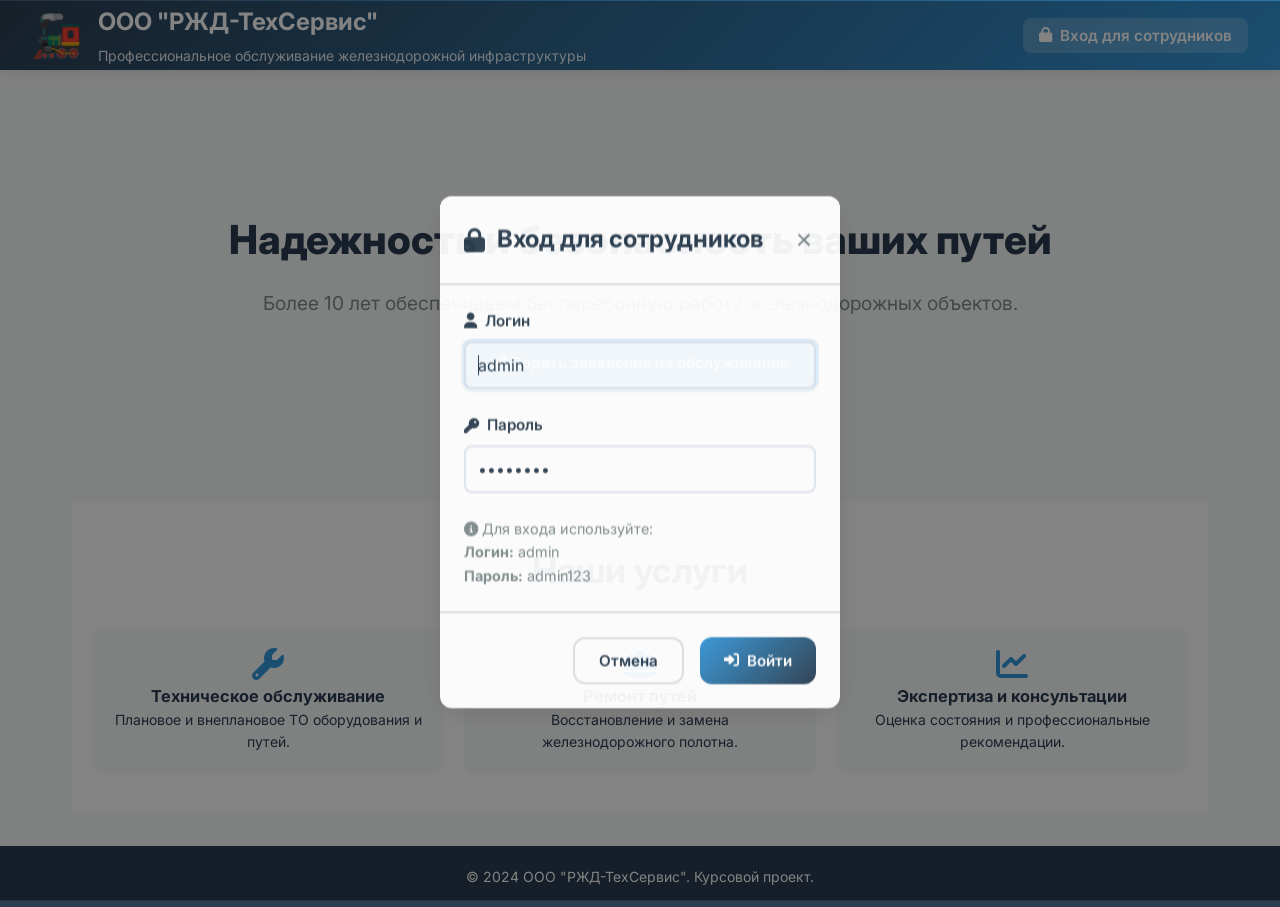
==== admin.html @ 09b42433 "graduate work" ====
<!DOCTYPE html>
<html lang="ru">
<head>
    <meta charset="UTF-8">
    <meta name="viewport" content="width=device-width, initial-scale=1.0">
    <title>РЖД-ТехСервис | Панель управления</title>
    <link rel="stylesheet" href="/style.css">
    <link rel="stylesheet" href="https://cdnjs.cloudflare.com/ajax/libs/font-awesome/6.4.0/css/all.min.css">
    <link href="https://fonts.googleapis.com/css2?family=Inter:wght@300;400;500;600;700&display=swap" rel="stylesheet">
</head>
<body>
    <div class="app-container">
        <!-- Шапка -->
        <header class="app-header">
            <div class="header-left">
                <div class="logo">
                    <div class="logo-icon">🚂</div>
                    <div class="logo-text">
                        <h1>ООО "РЖД-ТехСервис"</h1>
                        <div class="subtitle">Панель управления | Заявки клиентов</div>
                    </div>
                </div>
            </div>
            <div class="header-right">
                <div class="user-menu">
                    <div class="user-avatar">
                        <i class="fas fa-user-circle"></i>
                    </div>
                    <div class="user-info">
                        <div class="user-name" id="adminUserName">Администратор</div>
                        <div class="user-role" id="adminUserRole">Администратор системы</div>
                    </div>
                </div>
                <button class="btn-icon" title="Сменить тему" onclick="toggleTheme()">
                    <i class="fas fa-moon"></i>
                </button>
                <button class="btn-icon" onclick="logout()" title="Выйти">
                    <i class="fas fa-sign-out-alt"></i>
                </button>
                <a href="/" class="btn-icon btn-logout" title="На сайт">
                     <i class="fas fa-external-link-alt"></i>
                </a>
            </div>
        </header>

        <!-- Основной макет -->
        <div class="main-layout">
            <!-- Боковая панель -->
            <aside class="sidebar">
                <div class="sidebar-header">
                    <h3><i class="fas fa-bars"></i> Навигация</h3>
                </div>
                <ul class="nav-menu">
                    <li class="nav-item active" data-section="dashboard">
                        <i class="fas fa-tachometer-alt"></i>
                        <span>Дашборд</span>
                    </li>
                    <li class="nav-item" data-section="requests">
                        <i class="fas fa-file-signature"></i>
                        <span>Заявки</span>
                    </li>
                    <li class="nav-item" data-section="services">
                        <i class="fas fa-concierge-bell"></i>
                        <span>Услуги</span>
                    </li>
                    <li class="nav-item" data-section="clients">
                        <i class="fas fa-users"></i>
                        <span>Клиенты</span>
                    </li>
                    <li class="nav-item" data-section="price-lists">
                        <i class="fas fa-file-invoice-dollar"></i>
                        <span>Прайс-листы</span>
                    </li>
                    <li class="nav-item" data-section="contracts">
                        <i class="fas fa-file-contract"></i>
                        <span>Договоры</span>
                    </li>
                    <li class="nav-item" data-section="invoices">
                        <i class="fas fa-receipt"></i>
                        <span>Счета</span>
                    </li>
                </ul>
                <div class="sidebar-footer">
                    <div class="db-status">
                        <div class="status-indicator" id="dbStatusIndicator"></div>
                        <span id="dbStatusText">Проверка...</span>
                    </div>
                    <div class="server-time" id="serverTime">
                        <i class="fas fa-clock"></i>
                        <span>--:--:--</span>
                    </div>
                </div>
            </aside>

            <!-- Основной контент -->
            <main class="content-area">
                <!-- ДАШБОРД -->
                <section class="content-section active" id="dashboard">
                    <div class="section-header">
                        <h2><i class="fas fa-tachometer-alt"></i> Панель управления</h2>
                        <button class="btn btn-success" onclick="loadDashboardData()">
                            <i class="fas fa-sync-alt"></i> Обновить
                        </button>
                    </div>
                    <div class="stats-grid">
                        <div class="stat-card">
                            <div class="stat-icon"><i class="fas fa-file-signature"></i></div>
                            <div class="stat-content">
                                <h3>Новые заявки</h3>
                                <div class="stat-value" id="statNewRequests">0</div>
                            </div>
                        </div>
                        <div class="stat-card">
                            <div class="stat-icon"><i class="fas fa-tasks"></i></div>
                            <div class="stat-content">
                                <h3>Всего заявок</h3>
                                <div class="stat-value" id="statTotalRequests">0</div>
                            </div>
                        </div>
                        <div class="stat-card">
                            <div class="stat-icon"><i class="fas fa-users"></i></div>
                            <div class="stat-content">
                                <h3>Клиенты</h3>
                                <div class="stat-value" id="statClients">0</div>
                            </div>
                        </div>
                        <div class="stat-card">
                            <div class="stat-icon"><i class="fas fa-concierge-bell"></i></div>
                            <div class="stat-content">
                                <h3>Услуги</h3>
                                <div class="stat-value" id="statServices">0</div>
                            </div>
                        </div>
                    </div>
                </section>

                <!-- ЗАЯВКИ -->
                <section class="content-section" id="requests">
                    <div class="section-header">
                        <h2><i class="fas fa-file-signature"></i> Заявки от клиентов</h2>
                        <div class="header-actions">
                            <select class="filter-select" id="requestStatusFilter" onchange="loadRequests()">
                                <option value="">Все статусы</option>
                                <option value="new">Новые</option>
                                <option value="in_progress">В работе</option>
                                <option value="completed">Завершённые</option>
                                <option value="cancelled">Отклонённые</option>
                            </select>
                            <button class="btn btn-success" onclick="loadRequests()">
                                <i class="fas fa-sync-alt"></i> Обновить
                            </button>
                        </div>
                    </div>
                    <div class="table-container">
                        <table class="data-table">
                            <thead>
                                <tr>
                                    <th>№ заявки</th>
                                    <th>ФИО / Компания</th>
                                    <th>Контакты</th>
                                    <th>Услуги / Сумма</th>
                                    <th>Дата</th>
                                    <th>Статус</th>
                                    <th>Действия</th>
                                </tr>
                            </thead>
                            <tbody id="requestsTable">
                                <tr><td colspan="7" class="empty-state">Загрузка заявок...</td></tr>
                            </tbody>
                        </table>
                    </div>
                </section>

                <!-- УСЛУГИ -->
                <section class="content-section" id="services">
                    <div class="section-header">
                        <h2><i class="fas fa-concierge-bell"></i> Услуги компании</h2>
                        <div class="header-actions">
                            <button class="btn btn-success" onclick="loadServices()">
                                <i class="fas fa-sync-alt"></i> Обновить
                            </button>
                            <button class="btn btn-primary" onclick="showModal('serviceModal')">
                                <i class="fas fa-plus"></i> Добавить услугу
                            </button>
                        </div>
                    </div>
                    <div class="table-actions">
                        <div class="filter-group">
                            <div class="search-box">
                                <i class="fas fa-search"></i>
                                <input type="text" id="serviceSearch" placeholder="Поиск услуг..." onkeyup="searchServices()">
                            </div>
                            <div class="filter-label">
                                <input type="checkbox" id="showActiveOnly" onchange="filterServices()">
                                <span>Только активные</span>
                            </div>
                        </div>
                        <div class="table-info">
                            <span id="servicesCount">0 услуг</span>
                        </div>
                    </div>
                    <div class="table-container">
                        <table class="data-table">
                            <thead>
                                <tr>
                                    <th>Код услуги</th>
                                    <th>Название</th>
                                    <th>Ед. изм.</th>
                                    <th>Базовая цена</th>
                                    <th>Статус</th>
                                    <th>Действия</th>
                                </tr>
                            </thead>
                            <tbody id="servicesTable">
                                <tr><td colspan="6" class="empty-state">Загрузка услуг...</td></tr>
                            </tbody>
                        </table>
                    </div>
                </section>

                <!-- КЛИЕНТЫ -->
                <section class="content-section" id="clients">
                    <div class="section-header">
                        <h2><i class="fas fa-users"></i> Клиенты</h2>
                        <div class="header-actions">
                            <button class="btn btn-success" onclick="loadClients()">
                                <i class="fas fa-sync-alt"></i> Обновить
                            </button>
                            <button class="btn btn-primary" onclick="showModal('clientModal')">
                                <i class="fas fa-plus"></i> Добавить клиента
                            </button>
                        </div>
                    </div>
                    <div class="table-actions">
                        <div class="filter-group">
                            <div class="search-box">
                                <i class="fas fa-search"></i>
                                <input type="text" id="clientSearch" placeholder="Поиск клиентов..." onkeyup="searchClients()">
                            </div>
                        </div>
                    </div>
                    <div class="table-container">
                        <table class="data-table">
                            <thead>
                                <tr>
                                    <th>Компания</th>
                                    <th>Контактное лицо</th>
                                    <th>ИНН</th>
                                    <th>Телефон</th>
                                    <th>Email</th>
                                    <th>Действия</th>
                                </tr>
                            </thead>
                            <tbody id="clientsTable">
                                <tr><td colspan="6" class="empty-state">Загрузка клиентов...</td></tr>
                            </tbody>
                        </table>
                    </div>
                </section>

                <!-- ПРАЙС-ЛИСТЫ -->
                <section class="content-section" id="price-lists">
                    <div class="section-header">
                        <h2><i class="fas fa-file-invoice-dollar"></i> Прайс-листы</h2>
                        <div class="header-actions">
                            <button class="btn btn-success" onclick="loadPriceLists()">
                                <i class="fas fa-sync-alt"></i> Обновить
                            </button>
                            <button class="btn btn-primary" onclick="showModal('priceListModal')">
                                <i class="fas fa-plus"></i> Создать прайс-лист
                            </button>
                        </div>
                    </div>
                    <div id="priceListsContainer"></div>
                </section>

                <!-- ДОГОВОРЫ -->
                <section class="content-section" id="contracts">
                    <div class="section-header">
                        <h2><i class="fas fa-file-contract"></i> Договоры</h2>
                        <div class="header-actions">
                            <button class="btn btn-success" onclick="loadContracts()">
                                <i class="fas fa-sync-alt"></i> Обновить
                            </button>
                            <button class="btn btn-primary" onclick="showModal('contractModal')">
                                <i class="fas fa-plus"></i> Добавить договор
                            </button>
                        </div>
                    </div>
                    <div class="table-actions">
                        <div class="filter-group">
                            <select class="filter-select" id="contractStatusFilter" onchange="loadContracts()">
                                <option value="">Все статусы</option>
                                <option value="active">Активные</option>
                                <option value="suspended">Приостановленные</option>
                                <option value="terminated">Завершенные</option>
                            </select>
                        </div>
                    </div>
                    <div class="table-container">
                        <table class="data-table">
                            <thead>
                                <tr>
                                    <th>Номер договора</th>
                                    <th>Клиент</th>
                                    <th>Дата</th>
                                    <th>Срок действия</th>
                                    <th>Сумма</th>
                                    <th>Статус</th>
                                    <th>Действия</th>
                                </tr>
                            </thead>
                            <tbody id="contractsTable">
                                <tr><td colspan="7" class="empty-state">Загрузка договоров...</td></tr>
                            </tbody>
                        </table>
                    </div>
                </section>

                <!-- СЧЕТА -->
                <section class="content-section" id="invoices">
                    <div class="section-header">
                        <h2><i class="fas fa-receipt"></i> Счета</h2>
                        <div class="header-actions">
                            <button class="btn btn-primary" onclick="showModal('invoiceModal')">
                                <i class="fas fa-plus"></i> Выставить счет
                            </button>
                            <button class="btn btn-success" onclick="loadInvoices()">
                                <i class="fas fa-sync-alt"></i> Обновить
                            </button>
                        </div>
                    </div>
                    <div class="table-actions">
                        <div class="filter-group">
                            <select class="filter-select" id="invoiceStatusFilter" onchange="loadInvoices()">
                                <option value="">Все статусы</option>
                                <option value="pending">Ожидают оплаты</option>
                                <option value="paid">Оплаченные</option>
                                <option value="cancelled">Отмененные</option>
                                <option value="overdue">Просроченные</option>
                            </select>
                        </div>
                    </div>
                    <div class="table-container">
                        <table class="data-table">
                            <thead>
                                <tr>
                                    <th>№ счета</th>
                                    <th>Клиент / Договор</th>
                                    <th>Дата выставления</th>
                                    <th>Срок оплаты</th>
                                    <th>Сумма</th>
                                    <th>Статус</th>
                                    <th>Действия</th>
                                </tr>
                            </thead>
                            <tbody id="invoicesTable">
                                <tr><td colspan="7" class="empty-state">Загрузка счетов...</td></tr>
                            </tbody>
                        </table>
                    </div>
                </section>
            </main>
        </div>

        <!-- Футер -->
        <footer class="app-footer">
            <div class="footer-content">
                <div>Курсовой проект: ООО "РЖД-ТехСервис" | Система подачи заявлений</div>
                <div class="tech-stack">
                    <span class="badge">MySQL</span>
                    <span class="badge">Node.js</span>
                    <span class="badge">Express</span>
                </div>
            </div>
        </footer>
    </div>

    <!-- МОДАЛЬНЫЕ ОКНА -->

    <!-- Услуга -->
    <div class="modal-overlay" id="serviceModal">
        <div class="modal modal-lg">
            <div class="modal-header">
                <h3 id="modalServiceTitle"><i class="fas fa-concierge-bell"></i> Добавить новую услугу</h3>
                <button class="btn-close" onclick="closeModal('serviceModal')">&times;</button>
            </div>
            <form id="serviceForm" onsubmit="saveService(event)">
                <input type="hidden" id="serviceId" value="">
                <div class="modal-body">
                    <div class="form-grid">
                        <div class="form-group">
                            <label>Код услуги *</label>
                            <input type="text" id="serviceCode" required placeholder="SERV-001">
                        </div>
                        <div class="form-group">
                            <label>Название услуги *</label>
                            <input type="text" id="serviceName" required placeholder="Техническое обслуживание">
                        </div>
                        <div class="form-group">
                            <label>Единица измерения *</label>
                            <select id="serviceUnit" required>
                                <option value="">Выберите</option>
                                <option value="час">час</option>
                                <option value="шт">шт</option>
                                <option value="м">м</option>
                                <option value="услуга">услуга</option>
                            </select>
                        </div>
                        <div class="form-group">
                            <label>Базовая цена (₽) *</label>
                            <input type="number" id="servicePrice" required step="0.01" min="0">
                        </div>
                    </div>
                    <div class="form-group">
                        <label>Описание</label>
                        <textarea id="serviceDescription" rows="3"></textarea>
                    </div>
                    <div class="form-group">
                        <label class="checkbox-label">
                            <input type="checkbox" id="serviceActive" checked>
                            <span>Услуга активна</span>
                        </label>
                    </div>
                </div>
                <div class="modal-footer">
                    <button type="button" class="btn btn-secondary" onclick="closeModal('serviceModal')">Отмена</button>
                    <button type="submit" class="btn btn-success">Сохранить</button>
                </div>
            </form>
        </div>
    </div>

    <!-- Клиент -->
    <div class="modal-overlay" id="clientModal">
        <div class="modal modal-lg">
            <div class="modal-header">
                <h3 id="modalClientTitle"><i class="fas fa-user-plus"></i> Добавить нового клиента</h3>
                <button class="btn-close" onclick="closeModal('clientModal')">&times;</button>
            </div>
            <form id="clientForm" onsubmit="saveClient(event)">
                <input type="hidden" id="clientId" value="">
                <div class="modal-body">
                    <div class="form-grid">
                        <div class="form-group">
                            <label>Название компании *</label>
                            <input type="text" id="clientCompany" required>
                        </div>
                        <div class="form-group">
                            <label>Контактное лицо</label>
                            <input type="text" id="clientContact">
                        </div>
                        <div class="form-group">
                            <label>ИНН</label>
                            <input type="text" id="clientINN">
                        </div>
                        <div class="form-group">
                            <label>Телефон</label>
                            <input type="tel" id="clientPhone">
                        </div>
                        <div class="form-group">
                            <label>Email</label>
                            <input type="email" id="clientEmail">
                        </div>
                    </div>
                    <div class="form-group">
                        <label>Юридический адрес</label>
                        <textarea id="clientAddress" rows="2"></textarea>
                    </div>
                    <div class="form-group">
                        <label>Банковские реквизиты</label>
                        <textarea id="clientBank" rows="3"></textarea>
                    </div>
                </div>
                <div class="modal-footer">
                    <button type="button" class="btn btn-secondary" onclick="closeModal('clientModal')">Отмена</button>
                    <button type="submit" class="btn btn-success">Сохранить</button>
                </div>
            </form>
        </div>
    </div>

    <!-- Прайс-лист -->
    <div class="modal-overlay" id="priceListModal">
        <div class="modal modal-lg">
            <div class="modal-header">
                <h3 id="modalPriceListTitle"><i class="fas fa-file-invoice-dollar"></i> Создать прайс-лист</h3>
                <button class="btn-close" onclick="closeModal('priceListModal')">&times;</button>
            </div>
            <form id="priceListForm" onsubmit="savePriceList(event)">
                <input type="hidden" id="priceListId" value="">
                <div class="modal-body">
                    <div class="form-grid">
                        <div class="form-group">
                            <label>Название *</label>
                            <input type="text" id="priceListName" required>
                        </div>
                        <div class="form-group">
                            <label>Действует с *</label>
                            <input type="date" id="priceListValidFrom" required>
                        </div>
                        <div class="form-group">
                            <label>Действует до</label>
                            <input type="date" id="priceListValidTo">
                        </div>
                    </div>
                    <div class="form-group">
                        <label>Описание</label>
                        <textarea id="priceListDescription" rows="2"></textarea>
                    </div>
                    <div class="form-group">
                        <label class="checkbox-label">
                            <input type="checkbox" id="priceListActive" checked>
                            <span>Активен</span>
                        </label>
                    </div>
                    <div class="form-group">
                        <label>Позиции прайс-листа:</label>
                        <div id="priceListItems"></div>
                        <button type="button" class="btn btn-sm btn-secondary" onclick="addPriceListItem()">
                            <i class="fas fa-plus"></i> Добавить позицию
                        </button>
                    </div>
                </div>
                <div class="modal-footer">
                    <button type="button" class="btn btn-secondary" onclick="closeModal('priceListModal')">Отмена</button>
                    <button type="submit" class="btn btn-success">Сохранить</button>
                </div>
            </form>
        </div>
    </div>

    <!-- Договор -->
    <div class="modal-overlay" id="contractModal">
        <div class="modal modal-lg">
            <div class="modal-header">
                <h3 id="modalContractTitle"><i class="fas fa-file-contract"></i> Добавить договор</h3>
                <button class="btn-close" onclick="closeModal('contractModal')">&times;</button>
            </div>
            <form id="contractForm" onsubmit="saveContract(event)">
                <input type="hidden" id="contractId" value="">
                <div class="modal-body">
                    <div class="form-grid">
                        <div class="form-group">
                            <label>Номер договора *</label>
                            <input type="text" id="contractNumber" required>
                        </div>
                        <div class="form-group">
                            <label>Клиент *</label>
                            <select id="contractClient" required>
                                <option value="">Выберите клиента</option>
                            </select>
                        </div>
                        <div class="form-group">
                            <label>Прайс-лист</label>
                            <select id="contractPriceList">
                                <option value="">Без прайс-листа</option>
                            </select>
                        </div>
                        <div class="form-group">
                            <label>Статус</label>
                            <select id="contractStatus">
                                <option value="active">Активен</option>
                                <option value="suspended">Приостановлен</option>
                                <option value="terminated">Завершен</option>
                            </select>
                        </div>
                    </div>
                    <div class="form-grid">
                        <div class="form-group">
                            <label>Дата договора *</label>
                            <input type="date" id="contractDate" required>
                        </div>
                        <div class="form-group">
                            <label>Дата начала *</label>
                            <input type="date" id="contractStartDate" required>
                        </div>
                        <div class="form-group">
                            <label>Дата окончания</label>
                            <input type="date" id="contractEndDate">
                        </div>
                        <div class="form-group">
                            <label>Сумма (₽)</label>
                            <input type="number" id="contractAmount" step="0.01" min="0" value="0">
                        </div>
                    </div>
                </div>
                <div class="modal-footer">
                    <button type="button" class="btn btn-secondary" onclick="closeModal('contractModal')">Отмена</button>
                    <button type="submit" class="btn btn-success">Сохранить</button>
                </div>
            </form>
        </div>
    </div>

    <!-- Счет -->
    <div class="modal-overlay" id="invoiceModal">
        <div class="modal modal-lg">
            <div class="modal-header">
                <h3><i class="fas fa-receipt"></i> Выставить счет</h3>
                <button class="btn-close" onclick="closeModal('invoiceModal')">&times;</button>
            </div>
            <form id="invoiceForm" onsubmit="saveInvoice(event)">
                <div class="modal-body">
                    <div class="form-grid">
                        <div class="form-group">
                            <label>Номер счета *</label>
                            <input type="text" id="invoiceNumber" required placeholder="INV-2024-001">
                        </div>
                        <div class="form-group">
                            <label>Договор *</label>
                            <select id="invoiceContract" required>
                                <option value="">Выберите договор</option>
                            </select>
                        </div>
                        <div class="form-group">
                            <label>Дата выставления *</label>
                            <input type="date" id="invoiceDate" required>
                        </div>
                        <div class="form-group">
                            <label>Срок оплаты *</label>
                            <input type="date" id="invoiceDueDate" required>
                        </div>
                    </div>
                    <div class="form-grid">
                        <div class="form-group">
                            <label>Сумма (₽) *</label>
                            <input type="number" id="invoiceAmount" required step="0.01" min="0">
                        </div>
                        <div class="form-group">
                            <label>Статус</label>
                            <select id="invoiceStatus">
                                <option value="pending">Ожидает оплаты</option>
                                <option value="paid">Оплачен</option>
                                <option value="cancelled">Отменен</option>
                            </select>
                        </div>
                    </div>
                    <div class="form-group">
                        <label>Примечание</label>
                        <textarea id="invoiceNotes" rows="3"></textarea>
                    </div>
                </div>
                <div class="modal-footer">
                    <button type="button" class="btn btn-secondary" onclick="closeModal('invoiceModal')">Отмена</button>
                    <button type="submit" class="btn btn-success">Сохранить</button>
                </div>
            </form>
        </div>
    </div>

        <!-- Статус заявки -->
        <div class="modal-overlay" id="requestStatusModal">
            <div class="modal">
                <div class="modal-header">
                    <h3><i class="fas fa-edit"></i> Изменить статус заявки</h3>
                    <button class="btn-close" onclick="closeModal('requestStatusModal')">&times;</button>
                </div>
                <div class="modal-body">
                    <input type="hidden" id="currentRequestId">
                    <div class="form-group">
                        <label>Статус</label>
                        <select id="requestStatusSelect" class="filter-select">
                            <option value="new">Новая</option>
                            <option value="in_progress">В работе</option>
                            <option value="completed">Завершена</option>
                            <option value="cancelled">Отклонена</option>
                        </select>
                    </div>
                    <div class="form-group">
                        <label>Комментарий</label>
                        <textarea id="requestAdminNotes" rows="3"></textarea>
                    </div>
                    <div class="form-group">
                        <button type="button" class="btn btn-success" onclick="createContractFromRequest()" style="width: 100%;">
                            <i class="fas fa-file-contract"></i> Создать договор из заявки
                        </button>
                    </div>
                </div>
                <div class="modal-footer">
                    <button class="btn btn-secondary" onclick="closeModal('requestStatusModal')">Отмена</button>
                    <button class="btn btn-success" onclick="updateRequestStatus()">Сохранить статус</button>
                </div>
            </div>
        </div>
    <!-- Подтверждение удаления -->
    <div class="modal-overlay" id="deleteModal">
        <div class="modal">
            <div class="modal-header">
                <h3><i class="fas fa-exclamation-triangle"></i> Подтверждение удаления</h3>
                <button class="btn-close" onclick="closeModal('deleteModal')">&times;</button>
            </div>
            <div class="modal-body">
                <p id="deleteModalText">Вы уверены, что хотите удалить этот элемент?</p>
            </div>
            <div class="modal-footer">
                <button type="button" class="btn btn-secondary" onclick="closeModal('deleteModal')">Отмена</button>
                <button type="button" class="btn btn-danger" id="confirmDeleteBtn">Удалить</button>
            </div>
        </div>
    </div>

    <!-- Скрипты -->
    <script src="/admin.js"></script>
</body>
</html>
---- style.css ----
/* ====== ГЛОБАЛЬНЫЕ СТИЛИ ====== */
:root {
    /* Светлая тема */
    --primary-color: #2c3e50;
    --secondary-color: #3498db;
    --accent-color: #e74c3c;
    --success-color: #27ae60;
    --warning-color: #f39c12;
    --danger-color: #e74c3c;
    --info-color: #3498db;
    
    /* Фоны */
    --bg-primary: #ffffff;
    --bg-secondary: #f8f9fa;
    --bg-sidebar: #2c3e50;
    --bg-card: #ffffff;
    --bg-hover: #f0f7ff;
    
    /* Текст */
    --text-primary: #2c3e50;
    --text-secondary: #7f8c8d;
    --text-light: #ecf0f1;
    --text-muted: #95a5a6;
    
    /* Границы */
    --border-color: #e0e0e0;
    --border-radius: 12px;
    --shadow: 0 4px 20px rgba(0, 0, 0, 0.08);
    --shadow-hover: 0 8px 30px rgba(0, 0, 0, 0.12);
    --shadow-card: 0 2px 10px rgba(0, 0, 0, 0.05);
    
    /* Анимации */
    --transition: all 0.3s ease;
    
    /* Размеры */
    --sidebar-width: 280px;
    --header-height: 70px;
    --footer-height: 60px;
}

[data-theme="dark"] {
    --primary-color: #3498db;
    --secondary-color: #2c3e50;
    --accent-color: #e74c3c;
    --success-color: #2ecc71;
    --warning-color: #f1c40f;
    --danger-color: #e74c3c;
    --info-color: #3498db;
    
    --bg-primary: #1a1a2e;
    --bg-secondary: #16213e;
    --bg-sidebar: #0f3460;
    --bg-card: #1e2a47;
    --bg-hover: #2c3e50;
    
    --text-primary: #ecf0f1;
    --text-secondary: #bdc3c7;
    --text-light: #ffffff;
    --text-muted: #7f8c8d;
    
    --border-color: #2c3e50;
    --shadow: 0 4px 20px rgba(0, 0, 0, 0.2);
    --shadow-hover: 0 8px 30px rgba(0, 0, 0, 0.3);
    --shadow-card: 0 2px 10px rgba(0, 0, 0, 0.15);
}

* {
    margin: 0;
    padding: 0;
    box-sizing: border-box;
}

body {
    font-family: 'Inter', 'Segoe UI', Tahoma, Geneva, Verdana, sans-serif;
    background-color: var(--bg-secondary);
    color: var(--text-primary);
    line-height: 1.6;
    transition: var(--transition);
    min-height: 100vh;
    font-size: 14px;
}

.app-container {
    display: flex;
    flex-direction: column;
    min-height: 100vh;
}

/* ====== ШАПКА ====== */
.app-header {
    background: linear-gradient(135deg, var(--primary-color), var(--secondary-color));
    color: white;
    height: var(--header-height);
    padding: 0 2rem;
    display: flex;
    justify-content: space-between;
    align-items: center;
    box-shadow: var(--shadow);
    position: sticky;
    top: 0;
    z-index: 1000;
}

.header-left {
    display: flex;
    align-items: center;
    gap: 1rem;
}

.logo {
    display: flex;
    align-items: center;
    gap: 1rem;
}

.logo-icon {
    font-size: 2.5rem;
    animation: pulse 2s infinite;
}

@keyframes pulse {
    0%, 100% { transform: scale(1); }
    50% { transform: scale(1.1); }
}

.logo-text h1 {
    font-size: 1.5rem;
    font-weight: 700;
    margin-bottom: 0.25rem;
}

.subtitle {
    font-size: 0.875rem;
    opacity: 0.9;
}

.header-right {
    display: flex;
    align-items: center;
    gap: 1rem;
}

.user-menu {
    display: flex;
    align-items: center;
    gap: 1rem;
    background: rgba(255, 255, 255, 0.1);
    padding: 0.5rem 1rem;
    border-radius: var(--border-radius);
    backdrop-filter: blur(10px);
}

.user-avatar {
    font-size: 2rem;
    color: rgba(255, 255, 255, 0.9);
}

.user-info {
    display: flex;
    flex-direction: column;
}

.user-name {
    font-weight: 600;
    font-size: 1rem;
}

.user-role {
    font-size: 0.75rem;
    opacity: 0.8;
}

.btn-icon {
    background: rgba(255, 255, 255, 0.2);
    border: none;
    color: white;
    width: 40px;
    height: 40px;
    border-radius: 50%;
    cursor: pointer;
    transition: var(--transition);
    display: flex;
    align-items: center;
    justify-content: center;
}

.btn-icon:hover {
    background: rgba(255, 255, 255, 0.3);
    transform: translateY(-2px);
}

.btn-logout {
    background: rgba(231, 76, 60, 0.8);
}

.btn-logout:hover {
    background: rgba(231, 76, 60, 1);
}

/* ====== ОСНОВНОЙ МАКЕТ ====== */
.main-layout {
    display: flex;
    flex: 1;
    min-height: calc(100vh - var(--header-height) - var(--footer-height));
}

/* ====== БОКОВАЯ ПАНЕЛЬ ====== */
.sidebar {
    width: var(--sidebar-width);
    background: var(--bg-sidebar);
    color: var(--text-light);
    padding: 1.5rem 0;
    display: flex;
    flex-direction: column;
    transition: var(--transition);
    position: sticky;
    top: var(--header-height);
    height: calc(100vh - var(--header-height));
    overflow-y: auto;
}

.sidebar-header {
    padding: 0 1.5rem 1.5rem;
    border-bottom: 1px solid rgba(255, 255, 255, 0.1);
}

.sidebar-header h3 {
    font-size: 1.1rem;
    font-weight: 600;
    display: flex;
    align-items: center;
    gap: 0.5rem;
}

.nav-menu {
    list-style: none;
    padding: 1.5rem 0;
    flex: 1;
}

.nav-item {
    padding: 0.875rem 1.5rem;
    display: flex;
    align-items: center;
    gap: 1rem;
    cursor: pointer;
    transition: var(--transition);
    position: relative;
    margin: 0.25rem 0;
}

.nav-item:hover {
    background: rgba(255, 255, 255, 0.1);
}

.nav-item.active {
    background: rgba(255, 255, 255, 0.15);
    border-left: 4px solid var(--accent-color);
}

.nav-item.active .nav-indicator {
    position: absolute;
    right: 1.5rem;
    width: 8px;
    height: 8px;
    background: var(--accent-color);
    border-radius: 50%;
    animation: blink 1.5s infinite;
}

@keyframes blink {
    0%, 100% { opacity: 1; }
    50% { opacity: 0.5; }
}

.nav-item i {
    width: 20px;
    text-align: center;
    font-size: 1.1rem;
}

.nav-item span {
    font-weight: 500;
    font-size: 0.95rem;
}

.sidebar-footer {
    padding: 1.5rem;
    border-top: 1px solid rgba(255, 255, 255, 0.1);
    margin-top: auto;
}

.db-status {
    display: flex;
    align-items: center;
    gap: 0.75rem;
    margin-bottom: 1rem;
    font-size: 0.875rem;
}

.status-indicator {
    width: 10px;
    height: 10px;
    border-radius: 50%;
    background: #7f8c8d;
}

.status-indicator.connected {
    background: #27ae60;
    animation: pulse 2s infinite;
}

.status-indicator.error {
    background: #e74c3c;
    animation: pulse 1s infinite;
}

.server-time {
    display: flex;
    align-items: center;
    gap: 0.75rem;
    font-size: 0.875rem;
    opacity: 0.8;
}

/* ====== ОСНОВНОЙ КОНТЕНТ ====== */
.content-area {
    flex: 1;
    padding: 2rem;
    overflow-y: auto;
    background: var(--bg-secondary);
    max-width: calc(100vw - var(--sidebar-width));
}

.content-section {
    display: none;
    animation: fadeIn 0.5s ease;
}

.content-section.active {
    display: block;
}

@keyframes fadeIn {
    from { opacity: 0; transform: translateY(20px); }
    to { opacity: 1; transform: translateY(0); }
}

.section-header {
    display: flex;
    justify-content: space-between;
    align-items: center;
    margin-bottom: 2rem;
    padding-bottom: 1rem;
    border-bottom: 2px solid var(--border-color);
}

.section-header h2 {
    font-size: 1.75rem;
    font-weight: 700;
    color: var(--primary-color);
    display: flex;
    align-items: center;
    gap: 0.75rem;
}

.header-actions {
    display: flex;
    align-items: center;
    gap: 1rem;
}

/* ====== КНОПКИ ====== */
.btn {
    padding: 0.75rem 1.5rem;
    border: none;
    border-radius: var(--border-radius);
    font-family: 'Inter', sans-serif;
    font-weight: 600;
    font-size: 0.95rem;
    cursor: pointer;
    transition: var(--transition);
    display: inline-flex;
    align-items: center;
    gap: 0.5rem;
    white-space: nowrap;
}

.btn:hover {
    transform: translateY(-2px);
    box-shadow: var(--shadow-hover);
}

.btn:active {
    transform: translateY(0);
}

.btn-primary {
    background: linear-gradient(135deg, var(--secondary-color), var(--primary-color));
    color: white;
}

.btn-primary:hover {
    background: linear-gradient(135deg, #2980b9, #34495e);
}

.btn-secondary {
    background: var(--bg-card);
    color: var(--text-primary);
    border: 2px solid var(--border-color);
}

.btn-secondary:hover {
    background: var(--bg-secondary);
}

.btn-success {
    background: linear-gradient(135deg, var(--success-color), #2ecc71);
    color: white;
}

.btn-danger {
    background: linear-gradient(135deg, var(--danger-color), #c0392b);
    color: white;
}

.btn-warning {
    background: linear-gradient(135deg, var(--warning-color), #e67e22);
    color: white;
}

.btn-info {
    background: linear-gradient(135deg, var(--info-color), #2980b9);
    color: white;
}

.btn-sm {
    padding: 0.5rem 1rem;
    font-size: 0.85rem;
}

.btn-xs {
    padding: 0.25rem 0.75rem;
    font-size: 0.75rem;
}

.btn-icon {
    width: 40px;
    height: 40px;
    padding: 0;
    display: flex;
    align-items: center;
    justify-content: center;
}

.btn-text {
    background: none;
    border: none;
    color: var(--secondary-color);
    font-weight: 500;
    cursor: pointer;
    display: flex;
    align-items: center;
    gap: 0.5rem;
    padding: 0.5rem;
}

.btn-text:hover {
    color: var(--primary-color);
}

/* ====== КАРТОЧКИ СТАТИСТИКИ ====== */
.stats-grid {
    display: grid;
    grid-template-columns: repeat(auto-fit, minmax(250px, 1fr));
    gap: 1.5rem;
    margin-bottom: 2rem;
}

.stat-card {
    background: var(--bg-card);
    padding: 1.5rem;
    border-radius: var(--border-radius);
    box-shadow: var(--shadow);
    transition: var(--transition);
    border-top: 4px solid;
}

.stat-card:hover {
    transform: translateY(-5px);
    box-shadow: var(--shadow-hover);
}

.card-revenue { border-top-color: var(--success-color); }
.card-contracts { border-top-color: var(--info-color); }
.card-clients { border-top-color: #9b59b6; }
.card-invoices { border-top-color: var(--danger-color); }

.stat-icon {
    width: 60px;
    height: 60px;
    background: rgba(0, 0, 0, 0.1);
    border-radius: 12px;
    display: flex;
    align-items: center;
    justify-content: center;
    margin-bottom: 1rem;
    font-size: 1.5rem;
}

.card-revenue .stat-icon { background: rgba(39, 174, 96, 0.1); color: var(--success-color); }
.card-contracts .stat-icon { background: rgba(52, 152, 219, 0.1); color: var(--info-color); }
.card-clients .stat-icon { background: rgba(155, 89, 182, 0.1); color: #9b59b6; }
.card-invoices .stat-icon { background: rgba(231, 76, 60, 0.1); color: var(--danger-color); }

.stat-content h3 {
    font-size: 1rem;
    color: var(--text-secondary);
    margin-bottom: 0.5rem;
    font-weight: 500;
}

.stat-value {
    font-size: 2rem;
    font-weight: 700;
    color: var(--text-primary);
    margin-bottom: 0.25rem;
}

.stat-subtext {
    font-size: 0.875rem;
    color: var(--text-secondary);
}

/* ====== БЫСТРЫЕ ДЕЙСТВИЯ ====== */
.quick-actions {
    background: var(--bg-card);
    padding: 1.5rem;
    border-radius: var(--border-radius);
    box-shadow: var(--shadow);
    margin-bottom: 2rem;
}

.quick-actions h3 {
    font-size: 1.25rem;
    margin-bottom: 1.5rem;
    display: flex;
    align-items: center;
    gap: 0.75rem;
    color: var(--primary-color);
}

.actions-grid {
    display: grid;
    grid-template-columns: repeat(auto-fit, minmax(200px, 1fr));
    gap: 1rem;
}

.action-btn {
    background: var(--bg-secondary);
    border: 2px solid var(--border-color);
    border-radius: var(--border-radius);
    padding: 1.25rem 1rem;
    display: flex;
    flex-direction: column;
    align-items: center;
    gap: 0.75rem;
    cursor: pointer;
    transition: var(--transition);
    text-align: center;
}

.action-btn:hover {
    background: var(--bg-card);
    border-color: var(--secondary-color);
    transform: translateY(-3px);
    box-shadow: var(--shadow-hover);
}

.action-btn i {
    font-size: 1.75rem;
    color: var(--secondary-color);
}

.action-btn span {
    font-weight: 600;
    color: var(--text-primary);
}

/* ====== ТАБЛИЦЫ ====== */
.table-container {
    background: var(--bg-card);
    border-radius: var(--border-radius);
    box-shadow: var(--shadow);
    overflow: hidden;
    margin-top: 1rem;
    border: 1px solid var(--border-color);
}

.table-actions {
    padding: 1rem 1.5rem;
    background: var(--bg-secondary);
    border-bottom: 1px solid var(--border-color);
    display: flex;
    justify-content: space-between;
    align-items: center;
    flex-wrap: wrap;
    gap: 1rem;
}

.filter-group {
    display: flex;
    align-items: center;
    gap: 1rem;
    flex-wrap: wrap;
}

.filter-label {
    display: flex;
    align-items: center;
    gap: 0.5rem;
    cursor: pointer;
    font-size: 0.9rem;
    color: var(--text-secondary);
}

.filter-select {
    padding: 0.5rem 1rem;
    border: 2px solid var(--border-color);
    border-radius: var(--border-radius);
    background: var(--bg-card);
    color: var(--text-primary);
    font-family: 'Inter', sans-serif;
    font-size: 0.9rem;
    min-width: 150px;
    transition: var(--transition);
}

.filter-select:focus {
    outline: none;
    border-color: var(--secondary-color);
}

.search-box {
    position: relative;
    min-width: 250px;
    flex: 1;
}

.search-box i {
    position: absolute;
    left: 1rem;
    top: 50%;
    transform: translateY(-50%);
    color: var(--text-secondary);
}

.search-box input {
    width: 100%;
    padding: 0.75rem 1rem 0.75rem 2.5rem;
    border: 2px solid var(--border-color);
    border-radius: var(--border-radius);
    background: var(--bg-card);
    color: var(--text-primary);
    font-family: 'Inter', sans-serif;
    transition: var(--transition);
}

.search-box input:focus {
    outline: none;
    border-color: var(--secondary-color);
}

.data-table {
    width: 100%;
    border-collapse: collapse;
    min-width: 800px;
}

.data-table thead {
    background: var(--bg-secondary);
    position: sticky;
    top: 0;
    z-index: 10;
}

.data-table th {
    padding: 1rem 1.5rem;
    text-align: left;
    font-weight: 600;
    color: var(--text-secondary);
    border-bottom: 2px solid var(--border-color);
    font-size: 0.9rem;
    text-transform: uppercase;
    letter-spacing: 0.5px;
    white-space: nowrap;
}

.data-table tbody tr {
    border-bottom: 1px solid var(--border-color);
    transition: var(--transition);
}

.data-table tbody tr:hover {
    background: var(--bg-hover);
}

.data-table td {
    padding: 1rem 1.5rem;
    color: var(--text-primary);
    vertical-align: middle;
}

.text-center {
    text-align: center;
}

.text-right {
    text-align: right;
}

/* ====== БЕЙДЖИ СТАТУСА ====== */
.status-badge {
    display: inline-block;
    padding: 0.25rem 0.75rem;
    border-radius: 20px;
    font-size: 0.75rem;
    font-weight: 600;
    text-transform: uppercase;
    letter-spacing: 0.5px;
}

.status-badge.active {
    background: rgba(39, 174, 96, 0.1);
    color: var(--success-color);
}

.status-badge.inactive {
    background: rgba(149, 165, 166, 0.1);
    color: #95a5a6;
}

.status-badge.pending {
    background: rgba(241, 196, 15, 0.1);
    color: var(--warning-color);
}

.status-badge.paid {
    background: rgba(46, 204, 113, 0.1);
    color: var(--success-color);
}

.status-badge.cancelled {
    background: rgba(231, 76, 60, 0.1);
    color: var(--danger-color);
}

.status-badge.draft {
    background: rgba(52, 152, 219, 0.1);
    color: var(--info-color);
}

.status-badge.signed {
    background: rgba(155, 89, 182, 0.1);
    color: #9b59b6;
}

.status-badge.suspended {
    background: rgba(243, 156, 18, 0.1);
    color: var(--warning-color);
}

.status-badge.terminated {
    background: rgba(231, 76, 60, 0.1);
    color: var(--danger-color);
}

.badge {
    display: inline-block;
    padding: 0.25rem 0.5rem;
    font-size: 0.75rem;
    font-weight: 600;
    border-radius: 6px;
    background: var(--bg-secondary);
    color: var(--text-secondary);
}

/* ====== КНОПКИ ДЕЙСТВИЙ В ТАБЛИЦЕ ====== */
.action-buttons {
    display: flex;
    gap: 0.5rem;
    justify-content: center;
    flex-wrap: nowrap;
}

.btn-action {
    width: 36px;
    height: 36px;
    border: none;
    border-radius: 8px;
    cursor: pointer;
    transition: var(--transition);
    display: flex;
    align-items: center;
    justify-content: center;
    font-size: 0.9rem;
    flex-shrink: 0;
}

.btn-action:hover {
    transform: scale(1.1);
}

.btn-action.edit {
    background: rgba(52, 152, 219, 0.1);
    color: var(--info-color);
}

.btn-action.delete {
    background: rgba(231, 76, 60, 0.1);
    color: var(--danger-color);
}

.btn-action.view {
    background: rgba(46, 204, 113, 0.1);
    color: var(--success-color);
}

.btn-action.download {
    background: rgba(155, 89, 182, 0.1);
    color: #9b59b6;
}

/* ====== ФОРМЫ ====== */
.form-container {
    background: var(--bg-card);
    border-radius: var(--border-radius);
    padding: 2rem;
    box-shadow: var(--shadow);
    margin-bottom: 2rem;
}

.form-grid {
    display: grid;
    grid-template-columns: repeat(auto-fit, minmax(300px, 1fr));
    gap: 1.5rem;
    margin-bottom: 1.5rem;
}

.form-group {
    margin-bottom: 1.5rem;
}

.form-group label {
    display: block;
    margin-bottom: 0.5rem;
    font-weight: 600;
    color: var(--text-primary);
    font-size: 0.95rem;
    display: flex;
    align-items: center;
    gap: 0.5rem;
}

.form-group input,
.form-group select,
.form-group textarea {
    width: 100%;
    padding: 0.875rem 1rem;
    border: 2px solid var(--border-color);
    border-radius: var(--border-radius);
    background: var(--bg-card);
    color: var(--text-primary);
    font-family: 'Inter', sans-serif;
    font-size: 1rem;
    transition: var(--transition);
}

.form-group input:focus,
.form-group select:focus,
.form-group textarea:focus {
    outline: none;
    border-color: var(--secondary-color);
    box-shadow: 0 0 0 3px rgba(52, 152, 219, 0.1);
}

.form-group input:disabled,
.form-group select:disabled {
    background: var(--bg-secondary);
    cursor: not-allowed;
}

.checkbox-label {
    display: flex;
    align-items: center;
    gap: 0.75rem;
    cursor: pointer;
    font-weight: 500;
    margin-bottom: 0.5rem;
}

.checkbox-label input {
    width: auto;
    transform: scale(1.2);
}

.radio-group {
    display: flex;
    gap: 1.5rem;
    margin-top: 0.5rem;
}

.radio-label {
    display: flex;
    align-items: center;
    gap: 0.5rem;
    cursor: pointer;
}

.radio-label input {
    width: auto;
}

.form-actions {
    display: flex;
    justify-content: flex-end;
    gap: 1rem;
    margin-top: 2rem;
    padding-top: 1.5rem;
    border-top: 2px solid var(--border-color);
}

/* ====== КАРТОЧКИ ====== */
.card {
    background: var(--bg-card);
    border-radius: var(--border-radius);
    box-shadow: var(--shadow-card);
    padding: 1.5rem;
    margin-bottom: 1.5rem;
    border: 1px solid var(--border-color);
    transition: var(--transition);
}

.card:hover {
    box-shadow: var(--shadow-hover);
    transform: translateY(-2px);
}

.card-header {
    display: flex;
    justify-content: space-between;
    align-items: center;
    margin-bottom: 1rem;
    padding-bottom: 1rem;
    border-bottom: 2px solid var(--border-color);
}

.card-title {
    font-size: 1.25rem;
    font-weight: 600;
    color: var(--primary-color);
    display: flex;
    align-items: center;
    gap: 0.75rem;
}

.card-content {
    line-height: 1.6;
}

.card-footer {
    margin-top: 1rem;
    padding-top: 1rem;
    border-top: 1px solid var(--border-color);
    display: flex;
    justify-content: space-between;
    align-items: center;
}

/* ====== СПИСКИ ====== */
.list-group {
    display: flex;
    flex-direction: column;
    gap: 0.5rem;
}

.list-item {
    display: flex;
    align-items: center;
    justify-content: space-between;
    padding: 1rem;
    background: var(--bg-card);
    border-radius: var(--border-radius);
    border: 1px solid var(--border-color);
    transition: var(--transition);
}

.list-item:hover {
    background: var(--bg-hover);
    border-color: var(--secondary-color);
}

.list-item-content {
    flex: 1;
}

.list-item-title {
    font-weight: 600;
    color: var(--text-primary);
    margin-bottom: 0.25rem;
}

.list-item-subtitle {
    font-size: 0.875rem;
    color: var(--text-secondary);
}

.list-item-actions {
    display: flex;
    gap: 0.5rem;
}

/* ====== МОДАЛЬНЫЕ ОКНА ====== */
.modal-overlay {
    display: none;
    position: fixed;
    top: 0;
    left: 0;
    right: 0;
    bottom: 0;
    background: rgba(0, 0, 0, 0.5);
    z-index: 2000;
    align-items: center;
    justify-content: center;
    padding: 1rem;
    animation: fadeIn 0.3s ease;
}

.modal-overlay.active {
    display: flex;
}

.modal {
    background: var(--bg-card);
    border-radius: var(--border-radius);
    box-shadow: var(--shadow-hover);
    max-width: 600px;
    width: 100%;
    max-height: 90vh;
    overflow-y: auto;
    animation: slideUp 0.3s ease;
}

@keyframes slideUp {
    from {
        opacity: 0;
        transform: translateY(50px);
    }
    to {
        opacity: 1;
        transform: translateY(0);
    }
}

.modal-lg {
    max-width: 800px;
}

.modal-xl {
    max-width: 1000px;
}

.modal-header {
    padding: 1.5rem;
    border-bottom: 2px solid var(--border-color);
    display: flex;
    justify-content: space-between;
    align-items: center;
    position: sticky;
    top: 0;
    background: var(--bg-card);
    z-index: 10;
}

.modal-header h3 {
    font-size: 1.5rem;
    color: var(--primary-color);
    display: flex;
    align-items: center;
    gap: 0.75rem;
}

.btn-close {
    background: none;
    border: none;
    font-size: 1.75rem;
    color: var(--text-secondary);
    cursor: pointer;
    padding: 0.25rem;
    line-height: 1;
    transition: var(--transition);
}

.btn-close:hover {
    color: var(--text-primary);
    transform: rotate(90deg);
}

.modal-body {
    padding: 1.5rem;
}

.modal-footer {
    padding: 1.5rem;
    border-top: 2px solid var(--border-color);
    display: flex;
    justify-content: flex-end;
    gap: 1rem;
}

/* ====== УВЕДОМЛЕНИЯ ====== */
.notification-container {
    position: fixed;
    top: 1rem;
    right: 1rem;
    z-index: 3000;
    display: flex;
    flex-direction: column;
    gap: 0.75rem;
    max-width: 400px;
}

.notification {
    background: var(--bg-card);
    border-radius: var(--border-radius);
    padding: 1rem 1.5rem;
    box-shadow: var(--shadow-hover);
    display: flex;
    align-items: center;
    gap: 1rem;
    animation: slideInRight 0.3s ease;
    border-left: 4px solid;
}

@keyframes slideInRight {
    from {
        opacity: 0;
        transform: translateX(100%);
    }
    to {
        opacity: 1;
        transform: translateX(0);
    }
}

.notification.success {
    border-left-color: var(--success-color);
}

.notification.error {
    border-left-color: var(--danger-color);
}

.notification.warning {
    border-left-color: var(--warning-color);
}

.notification.info {
    border-left-color: var(--info-color);
}

.notification i {
    font-size: 1.25rem;
}

.notification.success i { color: var(--success-color); }
.notification.error i { color: var(--danger-color); }
.notification.warning i { color: var(--warning-color); }
.notification.info i { color: var(--info-color); }

.notification-content {
    flex: 1;
}

.notification-title {
    font-weight: 600;
    color: var(--text-primary);
    margin-bottom: 0.25rem;
}

.notification-message {
    font-size: 0.9rem;
    color: var(--text-secondary);
}

.notification .btn-close {
    font-size: 1rem;
    padding: 0;
}

/* ====== СОСТОЯНИЕ ЗАГРУЗКИ ====== */
.loading-state {
    display: flex;
    flex-direction: column;
    align-items: center;
    justify-content: center;
    padding: 3rem;
    color: var(--text-secondary);
    gap: 1rem;
}

.loading-state i {
    font-size: 2rem;
    animation: spin 1s linear infinite;
}

@keyframes spin {
    from { transform: rotate(0deg); }
    to { transform: rotate(360deg); }
}

.empty-state {
    text-align: center;
    padding: 3rem;
    color: var(--text-secondary);
}

.empty-state i {
    font-size: 3rem;
    margin-bottom: 1rem;
    opacity: 0.5;
}

/* ====== ПАГИНАЦИЯ ====== */
.pagination {
    display: flex;
    justify-content: center;
    align-items: center;
    gap: 0.5rem;
    padding: 1rem;
    border-top: 1px solid var(--border-color);
}

.page-btn {
    width: 40px;
    height: 40px;
    border: 2px solid var(--border-color);
    border-radius: 8px;
    background: var(--bg-card);
    color: var(--text-primary);
    cursor: pointer;
    display: flex;
    align-items: center;
    justify-content: center;
    transition: var(--transition);
}

.page-btn:hover:not(:disabled) {
    border-color: var(--secondary-color);
    color: var(--secondary-color);
}

.page-btn.active {
    background: var(--secondary-color);
    color: white;
    border-color: var(--secondary-color);
}

.page-btn:disabled {
    opacity: 0.5;
    cursor: not-allowed;
}

/* ====== ПРАЙС-ЛИСТЫ ====== */
.price-list-card {
    background: var(--bg-card);
    border-radius: var(--border-radius);
    padding: 1.5rem;
    margin-bottom: 1.5rem;
    border-left: 4px solid var(--info-color);
    box-shadow: var(--shadow-card);
    transition: var(--transition);
}

.price-list-card:hover {
    transform: translateY(-2px);
    box-shadow: var(--shadow-hover);
}

.price-list-header {
    display: flex;
    justify-content: space-between;
    align-items: center;
    margin-bottom: 1rem;
}

.price-list-header h4 {
    font-size: 1.25rem;
    color: var(--text-primary);
    margin: 0;
}

.price-list-dates {
    display: flex;
    flex-direction: column;
    gap: 0.5rem;
    margin-bottom: 1rem;
    color: var(--text-secondary);
    font-size: 0.9rem;
}

.price-list-stats {
    display: flex;
    gap: 1.5rem;
    margin-bottom: 1rem;
}

.stat {
    display: flex;
    align-items: center;
    gap: 0.5rem;
    font-size: 0.9rem;
    color: var(--text-secondary);
}

.stat i {
    color: var(--info-color);
}

.price-list-actions {
    display: flex;
    gap: 0.5rem;
    margin-top: 1rem;
    padding-top: 1rem;
    border-top: 1px solid var(--border-color);
}

/* ====== ДОГОВОРЫ ====== */
.contract-item {
    background: var(--bg-card);
    border-radius: var(--border-radius);
    padding: 1.5rem;
    margin-bottom: 1rem;
    border: 1px solid var(--border-color);
    transition: var(--transition);
}

.contract-item:hover {
    border-color: var(--secondary-color);
    background: var(--bg-hover);
}

.contract-info {
    flex: 1;
}

.contract-info h4 {
    font-size: 1.1rem;
    color: var(--text-primary);
    margin-bottom: 0.5rem;
}

.contract-info p {
    font-size: 0.9rem;
    color: var(--text-secondary);
    margin-bottom: 0.25rem;
}

/* ====== ФИЛЬТРЫ ====== */
.filters {
    display: flex;
    gap: 1rem;
    margin-bottom: 1.5rem;
    flex-wrap: wrap;
    align-items: center;
}

.filter-tabs {
    display: flex;
    gap: 0.5rem;
    background: var(--bg-card);
    padding: 0.5rem;
    border-radius: var(--border-radius);
    border: 1px solid var(--border-color);
}

.filter-tab {
    padding: 0.5rem 1rem;
    border: none;
    background: none;
    color: var(--text-secondary);
    font-weight: 500;
    cursor: pointer;
    border-radius: calc(var(--border-radius) - 4px);
    transition: var(--transition);
}

.filter-tab:hover {
    background: var(--bg-hover);
    color: var(--text-primary);
}

.filter-tab.active {
    background: var(--secondary-color);
    color: white;
}

/* ====== СТАТУС-БАР ====== */
.status-bar {
    display: flex;
    gap: 1rem;
    margin-bottom: 2rem;
    flex-wrap: wrap;
}

.status-item {
    flex: 1;
    min-width: 200px;
    background: var(--bg-card);
    padding: 1.5rem;
    border-radius: var(--border-radius);
    box-shadow: var(--shadow);
    text-align: center;
    transition: var(--transition);
}

.status-item:hover {
    transform: translateY(-3px);
    box-shadow: var(--shadow-hover);
}

.status-label {
    font-size: 0.9rem;
    color: var(--text-secondary);
    margin-bottom: 0.5rem;
}

.status-value {
    font-size: 2rem;
    font-weight: 700;
    color: var(--text-primary);
    margin-bottom: 0.5rem;
}

/* ====== ФУТЕР ====== */
.app-footer {
    background: var(--bg-primary);
    border-top: 2px solid var(--border-color);
    padding: 1rem 2rem;
    height: var(--footer-height);
    display: flex;
    align-items: center;
}

.footer-content {
    width: 100%;
    display: flex;
    justify-content: space-between;
    align-items: center;
    flex-wrap: wrap;
    gap: 1rem;
}

.footer-left,
.footer-right {
    display: flex;
    flex-direction: column;
    gap: 0.25rem;
}

.footer-subtext {
    font-size: 0.875rem;
    color: var(--text-secondary);
}

/* ====== АДАПТИВНОСТЬ ====== */
@media (max-width: 1200px) {
    :root {
        --sidebar-width: 250px;
    }
    
    .content-area {
        max-width: calc(100vw - var(--sidebar-width));
    }
    
    .form-grid {
        grid-template-columns: 1fr;
    }
}

@media (max-width: 992px) {
    .main-layout {
        flex-direction: column;
    }
    
    .sidebar {
        width: 100%;
        height: auto;
        position: static;
        max-height: none;
    }
    
    .nav-menu {
        display: flex;
        overflow-x: auto;
        padding: 1rem 0;
    }
    
    .nav-item {
        flex-direction: column;
        padding: 0.75rem 1rem;
        min-width: 80px;
    }
    
    .nav-item span {
        font-size: 0.8rem;
    }
    
    .content-area {
        padding: 1rem;
        max-width: 100%;
    }
    
    .stats-grid {
        grid-template-columns: repeat(2, 1fr);
    }
    
    .table-container {
        overflow-x: auto;
    }
}

@media (max-width: 768px) {
    .app-header {
        flex-direction: column;
        height: auto;
        padding: 1rem;
        gap: 1rem;
    }
    
    .header-left,
    .header-right {
        width: 100%;
        justify-content: center;
    }
    
    .user-menu {
        width: 100%;
        justify-content: center;
    }
    
    .section-header {
        flex-direction: column;
        align-items: flex-start;
        gap: 1rem;
    }
    
    .header-actions {
        width: 100%;
        flex-wrap: wrap;
    }
    
    .search-box {
        width: 100%;
    }
    
    .stats-grid {
        grid-template-columns: 1fr;
    }
    
    .actions-grid {
        grid-template-columns: repeat(2, 1fr);
    }
    
    .data-table {
        min-width: 800px;
    }
    
    .modal {
        margin: 1rem;
    }
    
    .form-actions {
        flex-direction: column;
    }
    
    .form-actions .btn {
        width: 100%;
    }
}

@media (max-width: 576px) {
    .actions-grid {
        grid-template-columns: 1fr;
    }
    
    .filters {
        flex-direction: column;
        align-items: stretch;
    }
    
    .filter-group {
        flex-direction: column;
        align-items: stretch;
    }
    
    .filter-select {
        width: 100%;
    }
    
    .table-actions {
        flex-direction: column;
        align-items: stretch;
        gap: 0.75rem;
    }
    
    .notification-container {
        left: 1rem;
        right: 1rem;
        max-width: none;
    }
    
    .modal-footer {
        flex-direction: column;
    }
    
    .modal-footer .btn {
        width: 100%;
    }
}

/* ====== УТИЛИТЫ ====== */
.text-primary { color: var(--primary-color); }
.text-secondary { color: var(--text-secondary); }
.text-success { color: var(--success-color); }
.text-danger { color: var(--danger-color); }
.text-warning { color: var(--warning-color); }
.text-info { color: var(--info-color); }
.text-muted { color: var(--text-muted); }

.bg-primary { background: var(--primary-color); }
.bg-secondary { background: var(--secondary-color); }
.bg-success { background: var(--success-color); }
.bg-danger { background: var(--danger-color); }
.bg-warning { background: var(--warning-color); }
.bg-info { background: var(--info-color); }

.mt-1 { margin-top: 0.5rem; }
.mt-2 { margin-top: 1rem; }
.mt-3 { margin-top: 1.5rem; }
.mt-4 { margin-top: 2rem; }

.mb-1 { margin-bottom: 0.5rem; }
.mb-2 { margin-bottom: 1rem; }
.mb-3 { margin-bottom: 1.5rem; }
.mb-4 { margin-bottom: 2rem; }

.p-1 { padding: 0.5rem; }
.p-2 { padding: 1rem; }
.p-3 { padding: 1.5rem; }
.p-4 { padding: 2rem; }

.d-none { display: none; }
.d-flex { display: flex; }
.d-block { display: block; }
.d-inline { display: inline; }
.d-inline-block { display: inline-block; }

.w-100 { width: 100%; }
.w-50 { width: 50%; }
.w-auto { width: auto; }
.h-100 { height: 100%; }

.text-center { text-align: center; }
.text-right { text-align: right; }
.text-left { text-align: left; }

.flex-center {
    display: flex;
    align-items: center;
    justify-content: center;
}

.flex-between {
    display: flex;
    align-items: center;
    justify-content: space-between;
}

.flex-start {
    display: flex;
    align-items: center;
    justify-content: flex-start;
}

.flex-end {
    display: flex;
    align-items: center;
    justify-content: flex-end;
}

.gap-1 { gap: 0.5rem; }
.gap-2 { gap: 1rem; }
.gap-3 { gap: 1.5rem; }
.gap-4 { gap: 2rem; }

.scrollbar-hidden {
    -ms-overflow-style: none;
    scrollbar-width: none;
}

.scrollbar-hidden::-webkit-scrollbar {
    display: none;
}

.nowrap {
    white-space: nowrap;
}

.truncate {
    overflow: hidden;
    text-overflow: ellipsis;
    white-space: nowrap;
}

.cursor-pointer {
    cursor: pointer;
}

.user-select-none {
    user-select: none;
}

.position-relative {
    position: relative;
}

.position-absolute {
    position: absolute;
}

.position-sticky {
    position: sticky;
}

.overflow-hidden {
    overflow: hidden;
}

.overflow-auto {
    overflow: auto;
}

.overflow-x-auto {
    overflow-x: auto;
}

.overflow-y-auto {
    overflow-y: auto;
}

.shadow-sm {
    box-shadow: var(--shadow-card);
}

.shadow {
    box-shadow: var(--shadow);
}

.shadow-lg {
    box-shadow: var(--shadow-hover);
}

.border {
    border: 1px solid var(--border-color);
}

.border-top {
    border-top: 1px solid var(--border-color);
}

.border-bottom {
    border-bottom: 1px solid var(--border-color);
}

.border-left {
    border-left: 1px solid var(--border-color);
}

.border-right {
    border-right: 1px solid var(--border-color);
}

.rounded {
    border-radius: var(--border-radius);
}

.rounded-circle {
    border-radius: 50%;
}

.rounded-pill {
    border-radius: 50rem;
}

.font-weight-normal { font-weight: 400; }
.font-weight-medium { font-weight: 500; }
.font-weight-semibold { font-weight: 600; }
.font-weight-bold { font-weight: 700; }

.font-size-sm { font-size: 0.875rem; }
.font-size-base { font-size: 1rem; }
.font-size-lg { font-size: 1.25rem; }
.font-size-xl { font-size: 1.5rem; }
.font-size-xxl { font-size: 2rem; }

.line-height-1 { line-height: 1; }
.line-height-sm { line-height: 1.25; }
.line-height-base { line-height: 1.5; }
.line-height-lg { line-height: 1.75; }

.opacity-0 { opacity: 0; }
.opacity-25 { opacity: 0.25; }
.opacity-50 { opacity: 0.5; }
.opacity-75 { opacity: 0.75; }
.opacity-100 { opacity: 1; }

.z-index-0 { z-index: 0; }
.z-index-1 { z-index: 1; }
.z-index-2 { z-index: 2; }
.z-index-3 { z-index: 3; }
.z-index-10 { z-index: 10; }
.z-index-100 { z-index: 100; }
.z-index-1000 { z-index: 1000; }

/* ====== АНИМАЦИИ ====== */
@keyframes fadeInUp {
    from {
        opacity: 0;
        transform: translateY(20px);
    }
    to {
        opacity: 1;
        transform: translateY(0);
    }
}

@keyframes fadeInDown {
    from {
        opacity: 0;
        transform: translateY(-20px);
    }
    to {
        opacity: 1;
        transform: translateY(0);
    }
}

@keyframes fadeInLeft {
    from {
        opacity: 0;
        transform: translateX(-20px);
    }
    to {
        opacity: 1;
        transform: translateX(0);
    }
}

@keyframes fadeInRight {
    from {
        opacity: 0;
        transform: translateX(20px);
    }
    to {
        opacity: 1;
        transform: translateX(0);
    }
}

.animate-fade-in-up {
    animation: fadeInUp 0.5s ease;
}

.animate-fade-in-down {
    animation: fadeInDown 0.5s ease;
}

.animate-fade-in-left {
    animation: fadeInLeft 0.5s ease;
}

.animate-fade-in-right {
    animation: fadeInRight 0.5s ease;
}

/* ====== ДОПОЛНЕНИЯ ДЛЯ ПУБЛИЧНОЙ ЧАСТИ ====== */

/* Стили для публичных страниц */
.public-page {
    background: linear-gradient(135deg, #f5f7fa 0%, #c3cfe2 100%);
    min-height: 100vh;
}

.public-header {
    background: linear-gradient(135deg, #2c3e50, #3498db);
    box-shadow: 0 2px 10px rgba(0,0,0,0.1);
}

.public-main {
    max-width: 1200px;
    margin: 0 auto;
    padding: 2rem;
    min-height: calc(100vh - 130px);
}

/* Hero секция */
.hero-section {
    display: flex;
    align-items: center;
    gap: 4rem;
    padding: 3rem 0;
    min-height: 400px;
}

.hero-content {
    flex: 1;
}

.hero-content h1 {
    font-size: 2.8rem;
    font-weight: 800;
    margin-bottom: 1.5rem;
    color: var(--primary-color);
    line-height: 1.2;
}

.hero-content p {
    font-size: 1.2rem;
    color: var(--text-secondary);
    margin-bottom: 2rem;
    line-height: 1.6;
}

.btn-large {
    padding: 1rem 2.5rem;
    font-size: 1.2rem;
}

.hero-image {
    flex: 1;
    text-align: center;
    font-size: 12rem;
    color: rgba(52, 152, 219, 0.2);
}

/* Секция услуг на главной */
.services-section {
    padding: 4rem 0;
}

.services-section h2 {
    text-align: center;
    font-size: 2.2rem;
    margin-bottom: 3rem;
    color: var(--primary-color);
}

.services-section .stat-card {
    text-align: center;
    background: white;
}

.services-section .stat-icon {
    margin: 0 auto 1rem;
    background: rgba(52, 152, 219, 0.1);
    color: #3498db;
}

.services-section .stat-card p {
    color: var(--text-secondary);
    line-height: 1.6;
    margin-top: 0.5rem;
}

/* Секция "О компании" */
.about-section {
    background: white;
    border-radius: var(--border-radius);
    padding: 3rem;
    text-align: center;
    box-shadow: var(--shadow);
}

.about-section h2 {
    font-size: 2rem;
    margin-bottom: 1.5rem;
    color: var(--primary-color);
}

.about-section p {
    font-size: 1.1rem;
    color: var(--text-secondary);
    max-width: 800px;
    margin: 0 auto;
    line-height: 1.8;
}

/* Адаптация для мобильных */
@media (max-width: 768px) {
    .hero-section {
        flex-direction: column;
        gap: 2rem;
        text-align: center;
        padding: 1rem 0;
    }

    .hero-content h1 {
        font-size: 2rem;
    }

    .hero-image {
        font-size: 6rem;
    }

    .services-section h2 {
        font-size: 1.8rem;
    }
}


/* Стили для прайс-листов */
.price-list-card {
    background: var(--bg-primary);
    border: 1px solid var(--border-color);
    border-radius: var(--border-radius);
    padding: 20px;
    margin-bottom: 15px;
    transition: all 0.3s;
}

.price-list-card:hover {
    box-shadow: 0 5px 15px rgba(0,0,0,0.1);
    transform: translateY(-2px);
}

.price-list-header {
    display: flex;
    justify-content: space-between;
    align-items: center;
    margin-bottom: 15px;
    padding-bottom: 10px;
    border-bottom: 1px solid var(--border-color);
}

.price-list-header h4 {
    margin: 0;
    font-size: 1.2rem;
    color: var(--text-primary);
}

.price-list-dates {
    color: var(--text-secondary);
    font-size: 0.9rem;
    margin-bottom: 10px;
}

.price-list-dates div {
    margin-bottom: 5px;
}

.price-list-dates i {
    margin-right: 8px;
    color: var(--primary-color);
}

.price-list-description {
    color: var(--text-secondary);
    font-size: 0.95rem;
    margin-bottom: 15px;
    padding: 10px;
    background: var(--bg-secondary);
    border-radius: var(--border-radius);
}

.price-list-actions {
    display: flex;
    gap: 8px;
    justify-content: flex-end;
}

/* Стили для счетов */
.text-danger {
    color: #e74c3c !important;
    font-weight: 600;
}

.text-danger i {
    margin-left: 5px;
}

/* Улучшения для action-buttons */
.action-buttons {
    display: flex;
    gap: 8px;
    flex-wrap: wrap;
}

.btn-action.success {
    background: #27ae60;
    color: white;
}

.btn-action.success:hover {
    background: #2ecc71;
    transform: translateY(-2px);
    box-shadow: 0 4px 10px rgba(39, 174, 96, 0.3);
}

/* Стили для форм в модальных окнах */
.price-list-item {
    background: var(--bg-secondary);
    padding: 15px;
    border-radius: var(--border-radius);
    margin-bottom: 10px;
}

.mt-2 {
    margin-top: 10px;
}

/* Улучшения для таблиц */
.badge {
    display: inline-block;
    padding: 4px 8px;
    background: var(--primary-color);
    color: white;
    border-radius: 4px;
    font-size: 0.85rem;
    font-weight: 500;
}

/* Стили для ссылок */
a {
    text-decoration: none;
}
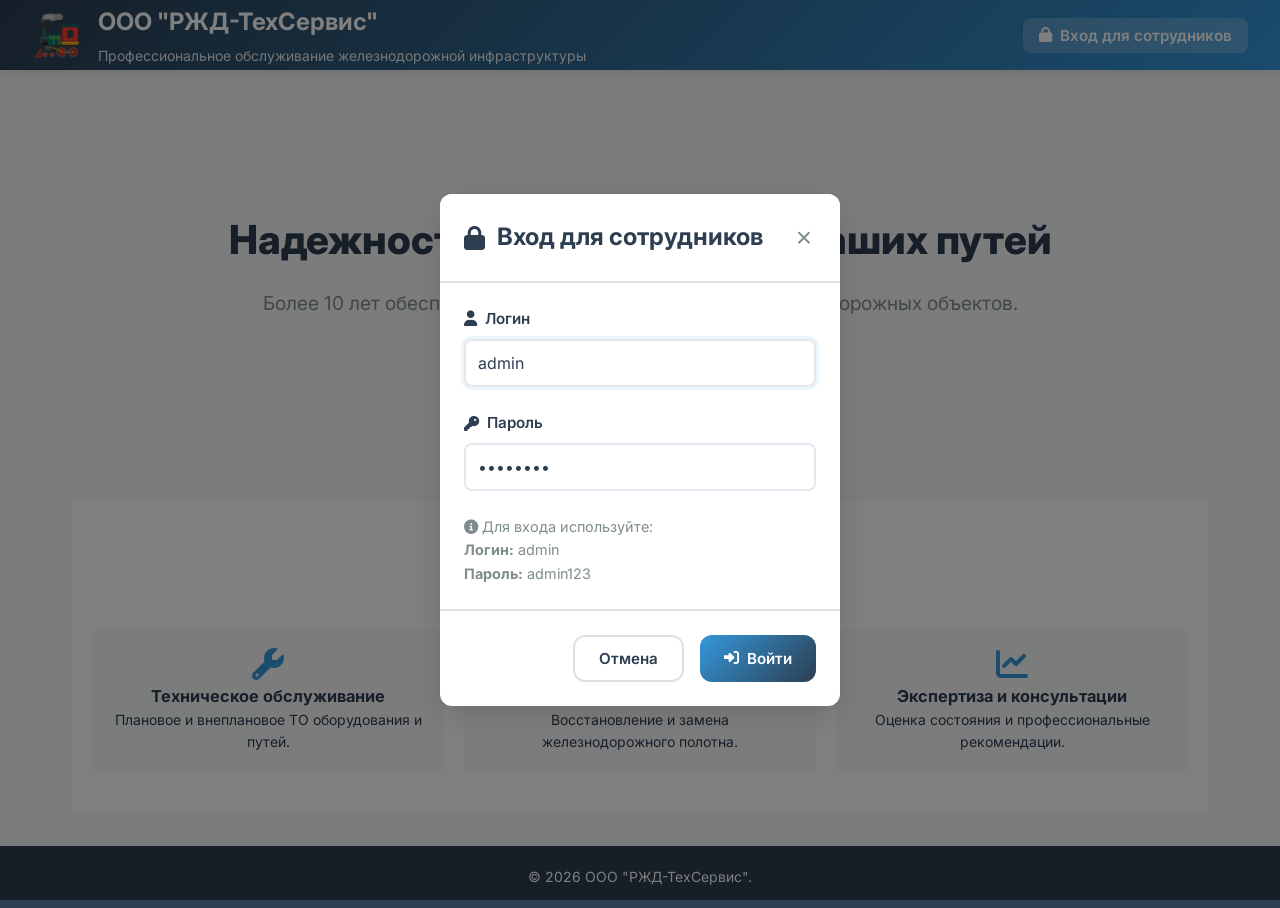
==== commit 0a1a5be9: "diplom" ====
--- a/admin.html
+++ b/admin.html
@@ -1,706 +1,867 @@
-<!DOCTYPE html>
+<!doctype html>
 <html lang="ru">
-<head>
-    <meta charset="UTF-8">
-    <meta name="viewport" content="width=device-width, initial-scale=1.0">
+  <head>
+    <meta charset="UTF-8" />
+    <meta name="viewport" content="width=device-width, initial-scale=1.0" />
     <title>РЖД-ТехСервис | Панель управления</title>
-    <link rel="stylesheet" href="/style.css">
-    <link rel="stylesheet" href="https://cdnjs.cloudflare.com/ajax/libs/font-awesome/6.4.0/css/all.min.css">
-    <link href="https://fonts.googleapis.com/css2?family=Inter:wght@300;400;500;600;700&display=swap" rel="stylesheet">
-</head>
-<body>
+    <link rel="stylesheet" href="/style.css" />
+    <link
+      rel="stylesheet"
+      href="https://cdnjs.cloudflare.com/ajax/libs/font-awesome/6.4.0/css/all.min.css"
+    />
+    <link
+      href="https://fonts.googleapis.com/css2?family=Inter:wght@300;400;500;600;700&display=swap"
+      rel="stylesheet"
+    />
+  </head>
+  <body>
     <div class="app-container">
-        <!-- Шапка -->
-        <header class="app-header">
-            <div class="header-left">
-                <div class="logo">
-                    <div class="logo-icon">🚂</div>
-                    <div class="logo-text">
-                        <h1>ООО "РЖД-ТехСервис"</h1>
-                        <div class="subtitle">Панель управления | Заявки клиентов</div>
-                    </div>
+      <header class="app-header">
+        <div class="header-left">
+          <div class="logo">
+            <div class="logo-icon">🚂</div>
+            <div class="logo-text">
+              <h1>ООО "РЖД-ТехСервис"</h1>
+              <div class="subtitle">Панель управления | Заявки клиентов</div>
+            </div>
+          </div>
+        </div>
+        <div class="header-right">
+          <div class="user-menu">
+            <div class="user-avatar">
+              <i class="fas fa-user-circle"></i>
+            </div>
+            <div class="user-info">
+              <div class="user-name" id="adminUserName">Администратор</div>
+              <div class="user-role" id="adminUserRole">
+                Администратор системы
+              </div>
+            </div>
+          </div>
+          <button class="btn-icon" title="Сменить тему" onclick="toggleTheme()">
+            <i class="fas fa-moon"></i>
+          </button>
+          <button class="btn-icon" onclick="logout()" title="Выйти">
+            <i class="fas fa-sign-out-alt"></i>
+          </button>
+          <a href="/" class="btn-icon btn-logout" title="На сайт">
+            <i class="fas fa-external-link-alt"></i>
+          </a>
+        </div>
+      </header>
+
+      <div class="main-layout">
+        <aside class="sidebar">
+          <div class="sidebar-header">
+            <h3><i class="fas fa-bars"></i> Навигация</h3>
+          </div>
+          <ul class="nav-menu">
+            <li class="nav-item active" data-section="dashboard">
+              <i class="fas fa-tachometer-alt"></i>
+              <span>Дашборд</span>
+            </li>
+            <li class="nav-item" data-section="requests">
+              <i class="fas fa-file-signature"></i>
+              <span>Заявки</span>
+            </li>
+            <li class="nav-item" data-section="services">
+              <i class="fas fa-concierge-bell"></i>
+              <span>Услуги</span>
+            </li>
+            <li class="nav-item" data-section="clients">
+              <i class="fas fa-users"></i>
+              <span>Клиенты</span>
+            </li>
+            <li class="nav-item" data-section="price-lists">
+              <i class="fas fa-file-invoice-dollar"></i>
+              <span>Прайс-листы</span>
+            </li>
+            <li class="nav-item" data-section="contracts">
+              <i class="fas fa-file-contract"></i>
+              <span>Договоры</span>
+            </li>
+            <li class="nav-item" data-section="invoices">
+              <i class="fas fa-receipt"></i>
+              <span>Счета</span>
+            </li>
+          </ul>
+          <div class="sidebar-footer">
+            <div class="db-status">
+              <div class="status-indicator" id="dbStatusIndicator"></div>
+              <span id="dbStatusText">Проверка...</span>
+            </div>
+            <div class="server-time" id="serverTime">
+              <i class="fas fa-clock"></i>
+              <span>--:--:--</span>
+            </div>
+          </div>
+        </aside>
+
+        <main class="content-area">
+          <section class="content-section active" id="dashboard">
+            <div class="section-header">
+              <h2><i class="fas fa-tachometer-alt"></i> Панель управления</h2>
+              <button class="btn btn-success" onclick="loadDashboardData()">
+                <i class="fas fa-sync-alt"></i> Обновить
+              </button>
+            </div>
+            <div class="stats-grid">
+              <div class="stat-card">
+                <div class="stat-icon">
+                  <i class="fas fa-file-signature"></i>
                 </div>
-            </div>
-            <div class="header-right">
-                <div class="user-menu">
-                    <div class="user-avatar">
-                        <i class="fas fa-user-circle"></i>
-                    </div>
-                    <div class="user-info">
-                        <div class="user-name" id="adminUserName">Администратор</div>
-                        <div class="user-role" id="adminUserRole">Администратор системы</div>
-                    </div>
+                <div class="stat-content">
+                  <h3>Новые заявки</h3>
+                  <div class="stat-value" id="statNewRequests">0</div>
                 </div>
-                <button class="btn-icon" title="Сменить тему" onclick="toggleTheme()">
-                    <i class="fas fa-moon"></i>
-                </button>
-                <button class="btn-icon" onclick="logout()" title="Выйти">
-                    <i class="fas fa-sign-out-alt"></i>
-                </button>
-                <a href="/" class="btn-icon btn-logout" title="На сайт">
-                     <i class="fas fa-external-link-alt"></i>
-                </a>
-            </div>
-        </header>
-
-        <!-- Основной макет -->
-        <div class="main-layout">
-            <!-- Боковая панель -->
-            <aside class="sidebar">
-                <div class="sidebar-header">
-                    <h3><i class="fas fa-bars"></i> Навигация</h3>
+              </div>
+              <div class="stat-card">
+                <div class="stat-icon"><i class="fas fa-tasks"></i></div>
+                <div class="stat-content">
+                  <h3>Всего заявок</h3>
+                  <div class="stat-value" id="statTotalRequests">0</div>
                 </div>
-                <ul class="nav-menu">
-                    <li class="nav-item active" data-section="dashboard">
-                        <i class="fas fa-tachometer-alt"></i>
-                        <span>Дашборд</span>
-                    </li>
-                    <li class="nav-item" data-section="requests">
-                        <i class="fas fa-file-signature"></i>
-                        <span>Заявки</span>
-                    </li>
-                    <li class="nav-item" data-section="services">
-                        <i class="fas fa-concierge-bell"></i>
-                        <span>Услуги</span>
-                    </li>
-                    <li class="nav-item" data-section="clients">
-                        <i class="fas fa-users"></i>
-                        <span>Клиенты</span>
-                    </li>
-                    <li class="nav-item" data-section="price-lists">
-                        <i class="fas fa-file-invoice-dollar"></i>
-                        <span>Прайс-листы</span>
-                    </li>
-                    <li class="nav-item" data-section="contracts">
-                        <i class="fas fa-file-contract"></i>
-                        <span>Договоры</span>
-                    </li>
-                    <li class="nav-item" data-section="invoices">
-                        <i class="fas fa-receipt"></i>
-                        <span>Счета</span>
-                    </li>
-                </ul>
-                <div class="sidebar-footer">
-                    <div class="db-status">
-                        <div class="status-indicator" id="dbStatusIndicator"></div>
-                        <span id="dbStatusText">Проверка...</span>
-                    </div>
-                    <div class="server-time" id="serverTime">
-                        <i class="fas fa-clock"></i>
-                        <span>--:--:--</span>
-                    </div>
+              </div>
+              <div class="stat-card">
+                <div class="stat-icon"><i class="fas fa-users"></i></div>
+                <div class="stat-content">
+                  <h3>Клиенты</h3>
+                  <div class="stat-value" id="statClients">0</div>
                 </div>
-            </aside>
-
-            <!-- Основной контент -->
-            <main class="content-area">
-                <!-- ДАШБОРД -->
-                <section class="content-section active" id="dashboard">
-                    <div class="section-header">
-                        <h2><i class="fas fa-tachometer-alt"></i> Панель управления</h2>
-                        <button class="btn btn-success" onclick="loadDashboardData()">
-                            <i class="fas fa-sync-alt"></i> Обновить
-                        </button>
-                    </div>
-                    <div class="stats-grid">
-                        <div class="stat-card">
-                            <div class="stat-icon"><i class="fas fa-file-signature"></i></div>
-                            <div class="stat-content">
-                                <h3>Новые заявки</h3>
-                                <div class="stat-value" id="statNewRequests">0</div>
-                            </div>
-                        </div>
-                        <div class="stat-card">
-                            <div class="stat-icon"><i class="fas fa-tasks"></i></div>
-                            <div class="stat-content">
-                                <h3>Всего заявок</h3>
-                                <div class="stat-value" id="statTotalRequests">0</div>
-                            </div>
-                        </div>
-                        <div class="stat-card">
-                            <div class="stat-icon"><i class="fas fa-users"></i></div>
-                            <div class="stat-content">
-                                <h3>Клиенты</h3>
-                                <div class="stat-value" id="statClients">0</div>
-                            </div>
-                        </div>
-                        <div class="stat-card">
-                            <div class="stat-icon"><i class="fas fa-concierge-bell"></i></div>
-                            <div class="stat-content">
-                                <h3>Услуги</h3>
-                                <div class="stat-value" id="statServices">0</div>
-                            </div>
-                        </div>
-                    </div>
-                </section>
-
-                <!-- ЗАЯВКИ -->
-                <section class="content-section" id="requests">
-                    <div class="section-header">
-                        <h2><i class="fas fa-file-signature"></i> Заявки от клиентов</h2>
-                        <div class="header-actions">
-                            <select class="filter-select" id="requestStatusFilter" onchange="loadRequests()">
-                                <option value="">Все статусы</option>
-                                <option value="new">Новые</option>
-                                <option value="in_progress">В работе</option>
-                                <option value="completed">Завершённые</option>
-                                <option value="cancelled">Отклонённые</option>
-                            </select>
-                            <button class="btn btn-success" onclick="loadRequests()">
-                                <i class="fas fa-sync-alt"></i> Обновить
-                            </button>
-                        </div>
-                    </div>
-                    <div class="table-container">
-                        <table class="data-table">
-                            <thead>
-                                <tr>
-                                    <th>№ заявки</th>
-                                    <th>ФИО / Компания</th>
-                                    <th>Контакты</th>
-                                    <th>Услуги / Сумма</th>
-                                    <th>Дата</th>
-                                    <th>Статус</th>
-                                    <th>Действия</th>
-                                </tr>
-                            </thead>
-                            <tbody id="requestsTable">
-                                <tr><td colspan="7" class="empty-state">Загрузка заявок...</td></tr>
-                            </tbody>
-                        </table>
-                    </div>
-                </section>
-
-                <!-- УСЛУГИ -->
-                <section class="content-section" id="services">
-                    <div class="section-header">
-                        <h2><i class="fas fa-concierge-bell"></i> Услуги компании</h2>
-                        <div class="header-actions">
-                            <button class="btn btn-success" onclick="loadServices()">
-                                <i class="fas fa-sync-alt"></i> Обновить
-                            </button>
-                            <button class="btn btn-primary" onclick="showModal('serviceModal')">
-                                <i class="fas fa-plus"></i> Добавить услугу
-                            </button>
-                        </div>
-                    </div>
-                    <div class="table-actions">
-                        <div class="filter-group">
-                            <div class="search-box">
-                                <i class="fas fa-search"></i>
-                                <input type="text" id="serviceSearch" placeholder="Поиск услуг..." onkeyup="searchServices()">
-                            </div>
-                            <div class="filter-label">
-                                <input type="checkbox" id="showActiveOnly" onchange="filterServices()">
-                                <span>Только активные</span>
-                            </div>
-                        </div>
-                        <div class="table-info">
-                            <span id="servicesCount">0 услуг</span>
-                        </div>
-                    </div>
-                    <div class="table-container">
-                        <table class="data-table">
-                            <thead>
-                                <tr>
-                                    <th>Код услуги</th>
-                                    <th>Название</th>
-                                    <th>Ед. изм.</th>
-                                    <th>Базовая цена</th>
-                                    <th>Статус</th>
-                                    <th>Действия</th>
-                                </tr>
-                            </thead>
-                            <tbody id="servicesTable">
-                                <tr><td colspan="6" class="empty-state">Загрузка услуг...</td></tr>
-                            </tbody>
-                        </table>
-                    </div>
-                </section>
-
-                <!-- КЛИЕНТЫ -->
-                <section class="content-section" id="clients">
-                    <div class="section-header">
-                        <h2><i class="fas fa-users"></i> Клиенты</h2>
-                        <div class="header-actions">
-                            <button class="btn btn-success" onclick="loadClients()">
-                                <i class="fas fa-sync-alt"></i> Обновить
-                            </button>
-                            <button class="btn btn-primary" onclick="showModal('clientModal')">
-                                <i class="fas fa-plus"></i> Добавить клиента
-                            </button>
-                        </div>
-                    </div>
-                    <div class="table-actions">
-                        <div class="filter-group">
-                            <div class="search-box">
-                                <i class="fas fa-search"></i>
-                                <input type="text" id="clientSearch" placeholder="Поиск клиентов..." onkeyup="searchClients()">
-                            </div>
-                        </div>
-                    </div>
-                    <div class="table-container">
-                        <table class="data-table">
-                            <thead>
-                                <tr>
-                                    <th>Компания</th>
-                                    <th>Контактное лицо</th>
-                                    <th>ИНН</th>
-                                    <th>Телефон</th>
-                                    <th>Email</th>
-                                    <th>Действия</th>
-                                </tr>
-                            </thead>
-                            <tbody id="clientsTable">
-                                <tr><td colspan="6" class="empty-state">Загрузка клиентов...</td></tr>
-                            </tbody>
-                        </table>
-                    </div>
-                </section>
-
-                <!-- ПРАЙС-ЛИСТЫ -->
-                <section class="content-section" id="price-lists">
-                    <div class="section-header">
-                        <h2><i class="fas fa-file-invoice-dollar"></i> Прайс-листы</h2>
-                        <div class="header-actions">
-                            <button class="btn btn-success" onclick="loadPriceLists()">
-                                <i class="fas fa-sync-alt"></i> Обновить
-                            </button>
-                            <button class="btn btn-primary" onclick="showModal('priceListModal')">
-                                <i class="fas fa-plus"></i> Создать прайс-лист
-                            </button>
-                        </div>
-                    </div>
-                    <div id="priceListsContainer"></div>
-                </section>
-
-                <!-- ДОГОВОРЫ -->
-                <section class="content-section" id="contracts">
-                    <div class="section-header">
-                        <h2><i class="fas fa-file-contract"></i> Договоры</h2>
-                        <div class="header-actions">
-                            <button class="btn btn-success" onclick="loadContracts()">
-                                <i class="fas fa-sync-alt"></i> Обновить
-                            </button>
-                            <button class="btn btn-primary" onclick="showModal('contractModal')">
-                                <i class="fas fa-plus"></i> Добавить договор
-                            </button>
-                        </div>
-                    </div>
-                    <div class="table-actions">
-                        <div class="filter-group">
-                            <select class="filter-select" id="contractStatusFilter" onchange="loadContracts()">
-                                <option value="">Все статусы</option>
-                                <option value="active">Активные</option>
-                                <option value="suspended">Приостановленные</option>
-                                <option value="terminated">Завершенные</option>
-                            </select>
-                        </div>
-                    </div>
-                    <div class="table-container">
-                        <table class="data-table">
-                            <thead>
-                                <tr>
-                                    <th>Номер договора</th>
-                                    <th>Клиент</th>
-                                    <th>Дата</th>
-                                    <th>Срок действия</th>
-                                    <th>Сумма</th>
-                                    <th>Статус</th>
-                                    <th>Действия</th>
-                                </tr>
-                            </thead>
-                            <tbody id="contractsTable">
-                                <tr><td colspan="7" class="empty-state">Загрузка договоров...</td></tr>
-                            </tbody>
-                        </table>
-                    </div>
-                </section>
-
-                <!-- СЧЕТА -->
-                <section class="content-section" id="invoices">
-                    <div class="section-header">
-                        <h2><i class="fas fa-receipt"></i> Счета</h2>
-                        <div class="header-actions">
-                            <button class="btn btn-primary" onclick="showModal('invoiceModal')">
-                                <i class="fas fa-plus"></i> Выставить счет
-                            </button>
-                            <button class="btn btn-success" onclick="loadInvoices()">
-                                <i class="fas fa-sync-alt"></i> Обновить
-                            </button>
-                        </div>
-                    </div>
-                    <div class="table-actions">
-                        <div class="filter-group">
-                            <select class="filter-select" id="invoiceStatusFilter" onchange="loadInvoices()">
-                                <option value="">Все статусы</option>
-                                <option value="pending">Ожидают оплаты</option>
-                                <option value="paid">Оплаченные</option>
-                                <option value="cancelled">Отмененные</option>
-                                <option value="overdue">Просроченные</option>
-                            </select>
-                        </div>
-                    </div>
-                    <div class="table-container">
-                        <table class="data-table">
-                            <thead>
-                                <tr>
-                                    <th>№ счета</th>
-                                    <th>Клиент / Договор</th>
-                                    <th>Дата выставления</th>
-                                    <th>Срок оплаты</th>
-                                    <th>Сумма</th>
-                                    <th>Статус</th>
-                                    <th>Действия</th>
-                                </tr>
-                            </thead>
-                            <tbody id="invoicesTable">
-                                <tr><td colspan="7" class="empty-state">Загрузка счетов...</td></tr>
-                            </tbody>
-                        </table>
-                    </div>
-                </section>
-            </main>
-        </div>
-
-        <!-- Футер -->
-        <footer class="app-footer">
-            <div class="footer-content">
-                <div>Курсовой проект: ООО "РЖД-ТехСервис" | Система подачи заявлений</div>
-                <div class="tech-stack">
-                    <span class="badge">MySQL</span>
-                    <span class="badge">Node.js</span>
-                    <span class="badge">Express</span>
+              </div>
+              <div class="stat-card">
+                <div class="stat-icon">
+                  <i class="fas fa-concierge-bell"></i>
                 </div>
-            </div>
-        </footer>
+                <div class="stat-content">
+                  <h3>Услуги</h3>
+                  <div class="stat-value" id="statServices">0</div>
+                </div>
+              </div>
+            </div>
+          </section>
+
+          <section class="content-section" id="requests">
+            <div class="section-header">
+              <h2><i class="fas fa-file-signature"></i> Заявки от клиентов</h2>
+              <div class="header-actions">
+                <select
+                  class="filter-select"
+                  id="requestStatusFilter"
+                  onchange="loadRequests()"
+                >
+                  <option value="">Все статусы</option>
+                  <option value="new">Новые</option>
+                  <option value="in_progress">В работе</option>
+                  <option value="completed">Завершённые</option>
+                  <option value="cancelled">Отклонённые</option>
+                </select>
+                <button class="btn btn-success" onclick="loadRequests()">
+                  <i class="fas fa-sync-alt"></i> Обновить
+                </button>
+              </div>
+            </div>
+            <div class="table-container">
+              <table class="data-table">
+                <thead>
+                  <tr>
+                    <th>№ заявки</th>
+                    <th>ФИО / Компания</th>
+                    <th>Контакты</th>
+                    <th>Услуги / Сумма</th>
+                    <th>Дата</th>
+                    <th>Статус</th>
+                    <th>Действия</th>
+                  </tr>
+                </thead>
+                <tbody id="requestsTable">
+                  <tr>
+                    <td colspan="7" class="empty-state">Загрузка заявок...</td>
+                  </tr>
+                </tbody>
+              </table>
+            </div>
+          </section>
+
+          <section class="content-section" id="services">
+            <div class="section-header">
+              <h2><i class="fas fa-concierge-bell"></i> Услуги компании</h2>
+              <div class="header-actions">
+                <button class="btn btn-success" onclick="loadServices()">
+                  <i class="fas fa-sync-alt"></i> Обновить
+                </button>
+                <button
+                  class="btn btn-primary"
+                  onclick="showModal('serviceModal')"
+                >
+                  <i class="fas fa-plus"></i> Добавить услугу
+                </button>
+              </div>
+            </div>
+            <div class="table-actions">
+              <div class="filter-group">
+                <div class="search-box">
+                  <i class="fas fa-search"></i>
+                  <input
+                    type="text"
+                    id="serviceSearch"
+                    placeholder="Поиск услуг..."
+                    onkeyup="searchServices()"
+                  />
+                </div>
+                <div class="filter-label">
+                  <input
+                    type="checkbox"
+                    id="showActiveOnly"
+                    onchange="filterServices()"
+                  />
+                  <span>Только активные</span>
+                </div>
+              </div>
+              <div class="table-info">
+                <span id="servicesCount">0 услуг</span>
+              </div>
+            </div>
+            <div class="table-container">
+              <table class="data-table">
+                <thead>
+                  <tr>
+                    <th>Код услуги</th>
+                    <th>Название</th>
+                    <th>Ед. изм.</th>
+                    <th>Базовая цена</th>
+                    <th>Статус</th>
+                    <th>Действия</th>
+                  </tr>
+                </thead>
+                <tbody id="servicesTable">
+                  <tr>
+                    <td colspan="6" class="empty-state">Загрузка услуг...</td>
+                  </tr>
+                </tbody>
+              </table>
+            </div>
+          </section>
+
+          <section class="content-section" id="clients">
+            <div class="section-header">
+              <h2><i class="fas fa-users"></i> Клиенты</h2>
+              <div class="header-actions">
+                <button class="btn btn-success" onclick="loadClients()">
+                  <i class="fas fa-sync-alt"></i> Обновить
+                </button>
+                <button
+                  class="btn btn-primary"
+                  onclick="showModal('clientModal')"
+                >
+                  <i class="fas fa-plus"></i> Добавить клиента
+                </button>
+              </div>
+            </div>
+            <div class="table-actions">
+              <div class="filter-group">
+                <div class="search-box">
+                  <i class="fas fa-search"></i>
+                  <input
+                    type="text"
+                    id="clientSearch"
+                    placeholder="Поиск клиентов..."
+                    onkeyup="searchClients()"
+                  />
+                </div>
+              </div>
+            </div>
+            <div class="table-container">
+              <table class="data-table">
+                <thead>
+                  <tr>
+                    <th>Компания</th>
+                    <th>Контактное лицо</th>
+                    <th>ИНН</th>
+                    <th>Телефон</th>
+                    <th>Email</th>
+                    <th>Действия</th>
+                  </tr>
+                </thead>
+                <tbody id="clientsTable">
+                  <tr>
+                    <td colspan="6" class="empty-state">
+                      Загрузка клиентов...
+                    </td>
+                  </tr>
+                </tbody>
+              </table>
+            </div>
+          </section>
+
+          <section class="content-section" id="price-lists">
+            <div class="section-header">
+              <h2><i class="fas fa-file-invoice-dollar"></i> Прайс-листы</h2>
+              <div class="header-actions">
+                <button class="btn btn-success" onclick="loadPriceLists()">
+                  <i class="fas fa-sync-alt"></i> Обновить
+                </button>
+                <button
+                  class="btn btn-primary"
+                  onclick="showModal('priceListModal')"
+                >
+                  <i class="fas fa-plus"></i> Создать прайс-лист
+                </button>
+              </div>
+            </div>
+            <div id="priceListsContainer"></div>
+          </section>
+
+          <section class="content-section" id="contracts">
+            <div class="section-header">
+              <h2><i class="fas fa-file-contract"></i> Договоры</h2>
+              <div class="header-actions">
+                <button class="btn btn-success" onclick="loadContracts()">
+                  <i class="fas fa-sync-alt"></i> Обновить
+                </button>
+                <button
+                  class="btn btn-primary"
+                  onclick="showModal('contractModal')"
+                >
+                  <i class="fas fa-plus"></i> Добавить договор
+                </button>
+              </div>
+            </div>
+            <div class="table-actions">
+              <div class="filter-group">
+                <select
+                  class="filter-select"
+                  id="contractStatusFilter"
+                  onchange="loadContracts()"
+                >
+                  <option value="">Все статусы</option>
+                  <option value="active">Активные</option>
+                  <option value="suspended">Приостановленные</option>
+                  <option value="terminated">Завершенные</option>
+                </select>
+              </div>
+            </div>
+            <div class="table-container">
+              <table class="data-table">
+                <thead>
+                  <tr>
+                    <th>Номер договора</th>
+                    <th>Клиент</th>
+                    <th>Дата</th>
+                    <th>Срок действия</th>
+                    <th>Сумма</th>
+                    <th>Статус</th>
+                    <th>Действия</th>
+                  </tr>
+                </thead>
+                <tbody id="contractsTable">
+                  <tr>
+                    <td colspan="7" class="empty-state">
+                      Загрузка договоров...
+                    </td>
+                  </tr>
+                </tbody>
+              </table>
+            </div>
+          </section>
+
+          <section class="content-section" id="invoices">
+            <div class="section-header">
+              <h2><i class="fas fa-receipt"></i> Счета</h2>
+              <div class="header-actions">
+                <button
+                  class="btn btn-primary"
+                  onclick="showModal('invoiceModal')"
+                >
+                  <i class="fas fa-plus"></i> Выставить счет
+                </button>
+                <button class="btn btn-success" onclick="loadInvoices()">
+                  <i class="fas fa-sync-alt"></i> Обновить
+                </button>
+              </div>
+            </div>
+            <div class="table-actions">
+              <div class="filter-group">
+                <select
+                  class="filter-select"
+                  id="invoiceStatusFilter"
+                  onchange="loadInvoices()"
+                >
+                  <option value="">Все статусы</option>
+                  <option value="pending">Ожидают оплаты</option>
+                  <option value="paid">Оплаченные</option>
+                  <option value="cancelled">Отмененные</option>
+                  <option value="overdue">Просроченные</option>
+                </select>
+              </div>
+            </div>
+            <div class="table-container">
+              <table class="data-table">
+                <thead>
+                  <tr>
+                    <th>№ счета</th>
+                    <th>Клиент / Договор</th>
+                    <th>Дата выставления</th>
+                    <th>Срок оплаты</th>
+                    <th>Сумма</th>
+                    <th>Статус</th>
+                    <th>Действия</th>
+                  </tr>
+                </thead>
+                <tbody id="invoicesTable">
+                  <tr>
+                    <td colspan="7" class="empty-state">Загрузка счетов...</td>
+                  </tr>
+                </tbody>
+              </table>
+            </div>
+          </section>
+        </main>
+      </div>
+
+      <footer class="app-footer">
+        <div class="footer-content">
+          <div>
+            Курсовой проект: ООО "РЖД-ТехСервис" | Система подачи заявлений
+          </div>
+          <div class="tech-stack">
+            <span class="badge">MySQL</span>
+            <span class="badge">Node.js</span>
+            <span class="badge">Express</span>
+          </div>
+        </div>
+      </footer>
     </div>
 
-    <!-- МОДАЛЬНЫЕ ОКНА -->
-
-    <!-- Услуга -->
     <div class="modal-overlay" id="serviceModal">
-        <div class="modal modal-lg">
-            <div class="modal-header">
-                <h3 id="modalServiceTitle"><i class="fas fa-concierge-bell"></i> Добавить новую услугу</h3>
-                <button class="btn-close" onclick="closeModal('serviceModal')">&times;</button>
-            </div>
-            <form id="serviceForm" onsubmit="saveService(event)">
-                <input type="hidden" id="serviceId" value="">
-                <div class="modal-body">
-                    <div class="form-grid">
-                        <div class="form-group">
-                            <label>Код услуги *</label>
-                            <input type="text" id="serviceCode" required placeholder="SERV-001">
-                        </div>
-                        <div class="form-group">
-                            <label>Название услуги *</label>
-                            <input type="text" id="serviceName" required placeholder="Техническое обслуживание">
-                        </div>
-                        <div class="form-group">
-                            <label>Единица измерения *</label>
-                            <select id="serviceUnit" required>
-                                <option value="">Выберите</option>
-                                <option value="час">час</option>
-                                <option value="шт">шт</option>
-                                <option value="м">м</option>
-                                <option value="услуга">услуга</option>
-                            </select>
-                        </div>
-                        <div class="form-group">
-                            <label>Базовая цена (₽) *</label>
-                            <input type="number" id="servicePrice" required step="0.01" min="0">
-                        </div>
-                    </div>
-                    <div class="form-group">
-                        <label>Описание</label>
-                        <textarea id="serviceDescription" rows="3"></textarea>
-                    </div>
-                    <div class="form-group">
-                        <label class="checkbox-label">
-                            <input type="checkbox" id="serviceActive" checked>
-                            <span>Услуга активна</span>
-                        </label>
-                    </div>
-                </div>
-                <div class="modal-footer">
-                    <button type="button" class="btn btn-secondary" onclick="closeModal('serviceModal')">Отмена</button>
-                    <button type="submit" class="btn btn-success">Сохранить</button>
-                </div>
-            </form>
-        </div>
+      <div class="modal modal-lg">
+        <div class="modal-header">
+          <h3 id="modalServiceTitle">
+            <i class="fas fa-concierge-bell"></i> Добавить новую услугу
+          </h3>
+          <button class="btn-close" onclick="closeModal('serviceModal')">
+            &times;
+          </button>
+        </div>
+        <form id="serviceForm" onsubmit="saveService(event)">
+          <input type="hidden" id="serviceId" value="" />
+          <div class="modal-body">
+            <div class="form-grid">
+              <div class="form-group">
+                <label>Код услуги *</label>
+                <input
+                  type="text"
+                  id="serviceCode"
+                  required
+                  placeholder="SERV-001"
+                />
+              </div>
+              <div class="form-group">
+                <label>Название услуги *</label>
+                <input
+                  type="text"
+                  id="serviceName"
+                  required
+                  placeholder="Техническое обслуживание"
+                />
+              </div>
+              <div class="form-group">
+                <label>Единица измерения *</label>
+                <select id="serviceUnit" required>
+                  <option value="">Выберите</option>
+                  <option value="час">час</option>
+                  <option value="шт">шт</option>
+                  <option value="м">м</option>
+                  <option value="услуга">услуга</option>
+                </select>
+              </div>
+              <div class="form-group">
+                <label>Базовая цена (₽) *</label>
+                <input
+                  type="number"
+                  id="servicePrice"
+                  required
+                  step="0.01"
+                  min="0"
+                />
+              </div>
+            </div>
+            <div class="form-group">
+              <label>Описание</label>
+              <textarea id="serviceDescription" rows="3"></textarea>
+            </div>
+            <div class="form-group">
+              <label class="checkbox-label">
+                <input type="checkbox" id="serviceActive" checked />
+                <span>Услуга активна</span>
+              </label>
+            </div>
+          </div>
+          <div class="modal-footer">
+            <button
+              type="button"
+              class="btn btn-secondary"
+              onclick="closeModal('serviceModal')"
+            >
+              Отмена
+            </button>
+            <button type="submit" class="btn btn-success">Сохранить</button>
+          </div>
+        </form>
+      </div>
     </div>
 
-    <!-- Клиент -->
     <div class="modal-overlay" id="clientModal">
-        <div class="modal modal-lg">
-            <div class="modal-header">
-                <h3 id="modalClientTitle"><i class="fas fa-user-plus"></i> Добавить нового клиента</h3>
-                <button class="btn-close" onclick="closeModal('clientModal')">&times;</button>
-            </div>
-            <form id="clientForm" onsubmit="saveClient(event)">
-                <input type="hidden" id="clientId" value="">
-                <div class="modal-body">
-                    <div class="form-grid">
-                        <div class="form-group">
-                            <label>Название компании *</label>
-                            <input type="text" id="clientCompany" required>
-                        </div>
-                        <div class="form-group">
-                            <label>Контактное лицо</label>
-                            <input type="text" id="clientContact">
-                        </div>
-                        <div class="form-group">
-                            <label>ИНН</label>
-                            <input type="text" id="clientINN">
-                        </div>
-                        <div class="form-group">
-                            <label>Телефон</label>
-                            <input type="tel" id="clientPhone">
-                        </div>
-                        <div class="form-group">
-                            <label>Email</label>
-                            <input type="email" id="clientEmail">
-                        </div>
-                    </div>
-                    <div class="form-group">
-                        <label>Юридический адрес</label>
-                        <textarea id="clientAddress" rows="2"></textarea>
-                    </div>
-                    <div class="form-group">
-                        <label>Банковские реквизиты</label>
-                        <textarea id="clientBank" rows="3"></textarea>
-                    </div>
-                </div>
-                <div class="modal-footer">
-                    <button type="button" class="btn btn-secondary" onclick="closeModal('clientModal')">Отмена</button>
-                    <button type="submit" class="btn btn-success">Сохранить</button>
-                </div>
-            </form>
-        </div>
+      <div class="modal modal-lg">
+        <div class="modal-header">
+          <h3 id="modalClientTitle">
+            <i class="fas fa-user-plus"></i> Добавить нового клиента
+          </h3>
+          <button class="btn-close" onclick="closeModal('clientModal')">
+            &times;
+          </button>
+        </div>
+        <form id="clientForm" onsubmit="saveClient(event)">
+          <input type="hidden" id="clientId" value="" />
+          <div class="modal-body">
+            <div class="form-grid">
+              <div class="form-group">
+                <label>Название компании *</label>
+                <input type="text" id="clientCompany" required />
+              </div>
+              <div class="form-group">
+                <label>Контактное лицо</label>
+                <input type="text" id="clientContact" />
+              </div>
+              <div class="form-group">
+                <label>ИНН</label>
+                <input type="text" id="clientINN" />
+              </div>
+              <div class="form-group">
+                <label>Телефон</label>
+                <input type="tel" id="clientPhone" />
+              </div>
+              <div class="form-group">
+                <label>Email</label>
+                <input type="email" id="clientEmail" />
+              </div>
+            </div>
+            <div class="form-group">
+              <label>Юридический адрес</label>
+              <textarea id="clientAddress" rows="2"></textarea>
+            </div>
+            <div class="form-group">
+              <label>Банковские реквизиты</label>
+              <textarea id="clientBank" rows="3"></textarea>
+            </div>
+          </div>
+          <div class="modal-footer">
+            <button
+              type="button"
+              class="btn btn-secondary"
+              onclick="closeModal('clientModal')"
+            >
+              Отмена
+            </button>
+            <button type="submit" class="btn btn-success">Сохранить</button>
+          </div>
+        </form>
+      </div>
     </div>
 
-    <!-- Прайс-лист -->
     <div class="modal-overlay" id="priceListModal">
-        <div class="modal modal-lg">
-            <div class="modal-header">
-                <h3 id="modalPriceListTitle"><i class="fas fa-file-invoice-dollar"></i> Создать прайс-лист</h3>
-                <button class="btn-close" onclick="closeModal('priceListModal')">&times;</button>
-            </div>
-            <form id="priceListForm" onsubmit="savePriceList(event)">
-                <input type="hidden" id="priceListId" value="">
-                <div class="modal-body">
-                    <div class="form-grid">
-                        <div class="form-group">
-                            <label>Название *</label>
-                            <input type="text" id="priceListName" required>
-                        </div>
-                        <div class="form-group">
-                            <label>Действует с *</label>
-                            <input type="date" id="priceListValidFrom" required>
-                        </div>
-                        <div class="form-group">
-                            <label>Действует до</label>
-                            <input type="date" id="priceListValidTo">
-                        </div>
-                    </div>
-                    <div class="form-group">
-                        <label>Описание</label>
-                        <textarea id="priceListDescription" rows="2"></textarea>
-                    </div>
-                    <div class="form-group">
-                        <label class="checkbox-label">
-                            <input type="checkbox" id="priceListActive" checked>
-                            <span>Активен</span>
-                        </label>
-                    </div>
-                    <div class="form-group">
-                        <label>Позиции прайс-листа:</label>
-                        <div id="priceListItems"></div>
-                        <button type="button" class="btn btn-sm btn-secondary" onclick="addPriceListItem()">
-                            <i class="fas fa-plus"></i> Добавить позицию
-                        </button>
-                    </div>
-                </div>
-                <div class="modal-footer">
-                    <button type="button" class="btn btn-secondary" onclick="closeModal('priceListModal')">Отмена</button>
-                    <button type="submit" class="btn btn-success">Сохранить</button>
-                </div>
-            </form>
-        </div>
+      <div class="modal modal-lg">
+        <div class="modal-header">
+          <h3 id="modalPriceListTitle">
+            <i class="fas fa-file-invoice-dollar"></i> Создать прайс-лист
+          </h3>
+          <button class="btn-close" onclick="closeModal('priceListModal')">
+            &times;
+          </button>
+        </div>
+        <form id="priceListForm" onsubmit="savePriceList(event)">
+          <input type="hidden" id="priceListId" value="" />
+          <div class="modal-body">
+            <div class="form-grid">
+              <div class="form-group">
+                <label>Название *</label>
+                <input type="text" id="priceListName" required />
+              </div>
+              <div class="form-group">
+                <label>Действует с *</label>
+                <input type="date" id="priceListValidFrom" required />
+              </div>
+              <div class="form-group">
+                <label>Действует до</label>
+                <input type="date" id="priceListValidTo" />
+              </div>
+            </div>
+            <div class="form-group">
+              <label>Описание</label>
+              <textarea id="priceListDescription" rows="2"></textarea>
+            </div>
+            <div class="form-group">
+              <label class="checkbox-label">
+                <input type="checkbox" id="priceListActive" checked />
+                <span>Активен</span>
+              </label>
+            </div>
+            <div class="form-group">
+              <label>Позиции прайс-листа:</label>
+              <div id="priceListItems"></div>
+              <button
+                type="button"
+                class="btn btn-sm btn-secondary"
+                onclick="addPriceListItem()"
+              >
+                <i class="fas fa-plus"></i> Добавить позицию
+              </button>
+            </div>
+          </div>
+          <div class="modal-footer">
+            <button
+              type="button"
+              class="btn btn-secondary"
+              onclick="closeModal('priceListModal')"
+            >
+              Отмена
+            </button>
+            <button type="submit" class="btn btn-success">Сохранить</button>
+          </div>
+        </form>
+      </div>
     </div>
 
-    <!-- Договор -->
     <div class="modal-overlay" id="contractModal">
-        <div class="modal modal-lg">
-            <div class="modal-header">
-                <h3 id="modalContractTitle"><i class="fas fa-file-contract"></i> Добавить договор</h3>
-                <button class="btn-close" onclick="closeModal('contractModal')">&times;</button>
-            </div>
-            <form id="contractForm" onsubmit="saveContract(event)">
-                <input type="hidden" id="contractId" value="">
-                <div class="modal-body">
-                    <div class="form-grid">
-                        <div class="form-group">
-                            <label>Номер договора *</label>
-                            <input type="text" id="contractNumber" required>
-                        </div>
-                        <div class="form-group">
-                            <label>Клиент *</label>
-                            <select id="contractClient" required>
-                                <option value="">Выберите клиента</option>
-                            </select>
-                        </div>
-                        <div class="form-group">
-                            <label>Прайс-лист</label>
-                            <select id="contractPriceList">
-                                <option value="">Без прайс-листа</option>
-                            </select>
-                        </div>
-                        <div class="form-group">
-                            <label>Статус</label>
-                            <select id="contractStatus">
-                                <option value="active">Активен</option>
-                                <option value="suspended">Приостановлен</option>
-                                <option value="terminated">Завершен</option>
-                            </select>
-                        </div>
-                    </div>
-                    <div class="form-grid">
-                        <div class="form-group">
-                            <label>Дата договора *</label>
-                            <input type="date" id="contractDate" required>
-                        </div>
-                        <div class="form-group">
-                            <label>Дата начала *</label>
-                            <input type="date" id="contractStartDate" required>
-                        </div>
-                        <div class="form-group">
-                            <label>Дата окончания</label>
-                            <input type="date" id="contractEndDate">
-                        </div>
-                        <div class="form-group">
-                            <label>Сумма (₽)</label>
-                            <input type="number" id="contractAmount" step="0.01" min="0" value="0">
-                        </div>
-                    </div>
-                </div>
-                <div class="modal-footer">
-                    <button type="button" class="btn btn-secondary" onclick="closeModal('contractModal')">Отмена</button>
-                    <button type="submit" class="btn btn-success">Сохранить</button>
-                </div>
-            </form>
-        </div>
+      <div class="modal modal-lg">
+        <div class="modal-header">
+          <h3 id="modalContractTitle">
+            <i class="fas fa-file-contract"></i> Добавить договор
+          </h3>
+          <button class="btn-close" onclick="closeModal('contractModal')">
+            &times;
+          </button>
+        </div>
+        <form id="contractForm" onsubmit="saveContract(event)">
+          <input type="hidden" id="contractId" value="" />
+          <div class="modal-body">
+            <div class="form-grid">
+              <div class="form-group">
+                <label>Номер договора *</label>
+                <input type="text" id="contractNumber" required />
+              </div>
+              <div class="form-group">
+                <label>Клиент *</label>
+                <select id="contractClient" required>
+                  <option value="">Выберите клиента</option>
+                </select>
+              </div>
+              <div class="form-group">
+                <label>Прайс-лист</label>
+                <select id="contractPriceList">
+                  <option value="">Без прайс-листа</option>
+                </select>
+              </div>
+              <div class="form-group">
+                <label>Статус</label>
+                <select id="contractStatus">
+                  <option value="active">Активен</option>
+                  <option value="suspended">Приостановлен</option>
+                  <option value="terminated">Завершен</option>
+                </select>
+              </div>
+            </div>
+            <div class="form-grid">
+              <div class="form-group">
+                <label>Дата договора *</label>
+                <input type="date" id="contractDate" required />
+              </div>
+              <div class="form-group">
+                <label>Дата начала *</label>
+                <input type="date" id="contractStartDate" required />
+              </div>
+              <div class="form-group">
+                <label>Дата окончания</label>
+                <input type="date" id="contractEndDate" />
+              </div>
+              <div class="form-group">
+                <label>Сумма (₽)</label>
+                <input
+                  type="number"
+                  id="contractAmount"
+                  step="0.01"
+                  min="0"
+                  value="0"
+                />
+              </div>
+            </div>
+          </div>
+          <div class="modal-footer">
+            <button
+              type="button"
+              class="btn btn-secondary"
+              onclick="closeModal('contractModal')"
+            >
+              Отмена
+            </button>
+            <button type="submit" class="btn btn-success">Сохранить</button>
+          </div>
+        </form>
+      </div>
     </div>
 
-    <!-- Счет -->
     <div class="modal-overlay" id="invoiceModal">
-        <div class="modal modal-lg">
-            <div class="modal-header">
-                <h3><i class="fas fa-receipt"></i> Выставить счет</h3>
-                <button class="btn-close" onclick="closeModal('invoiceModal')">&times;</button>
-            </div>
-            <form id="invoiceForm" onsubmit="saveInvoice(event)">
-                <div class="modal-body">
-                    <div class="form-grid">
-                        <div class="form-group">
-                            <label>Номер счета *</label>
-                            <input type="text" id="invoiceNumber" required placeholder="INV-2024-001">
-                        </div>
-                        <div class="form-group">
-                            <label>Договор *</label>
-                            <select id="invoiceContract" required>
-                                <option value="">Выберите договор</option>
-                            </select>
-                        </div>
-                        <div class="form-group">
-                            <label>Дата выставления *</label>
-                            <input type="date" id="invoiceDate" required>
-                        </div>
-                        <div class="form-group">
-                            <label>Срок оплаты *</label>
-                            <input type="date" id="invoiceDueDate" required>
-                        </div>
-                    </div>
-                    <div class="form-grid">
-                        <div class="form-group">
-                            <label>Сумма (₽) *</label>
-                            <input type="number" id="invoiceAmount" required step="0.01" min="0">
-                        </div>
-                        <div class="form-group">
-                            <label>Статус</label>
-                            <select id="invoiceStatus">
-                                <option value="pending">Ожидает оплаты</option>
-                                <option value="paid">Оплачен</option>
-                                <option value="cancelled">Отменен</option>
-                            </select>
-                        </div>
-                    </div>
-                    <div class="form-group">
-                        <label>Примечание</label>
-                        <textarea id="invoiceNotes" rows="3"></textarea>
-                    </div>
-                </div>
-                <div class="modal-footer">
-                    <button type="button" class="btn btn-secondary" onclick="closeModal('invoiceModal')">Отмена</button>
-                    <button type="submit" class="btn btn-success">Сохранить</button>
-                </div>
-            </form>
-        </div>
+      <div class="modal modal-lg">
+        <div class="modal-header">
+          <h3><i class="fas fa-receipt"></i> Выставить счет</h3>
+          <button class="btn-close" onclick="closeModal('invoiceModal')">
+            &times;
+          </button>
+        </div>
+        <form id="invoiceForm" onsubmit="saveInvoice(event)">
+          <div class="modal-body">
+            <div class="form-grid">
+              <div class="form-group">
+                <label>Номер счета *</label>
+                <input
+                  type="text"
+                  id="invoiceNumber"
+                  required
+                  placeholder="INV-2024-001"
+                />
+              </div>
+              <div class="form-group">
+                <label>Договор *</label>
+                <select id="invoiceContract" required>
+                  <option value="">Выберите договор</option>
+                </select>
+              </div>
+              <div class="form-group">
+                <label>Дата выставления *</label>
+                <input type="date" id="invoiceDate" required />
+              </div>
+              <div class="form-group">
+                <label>Срок оплаты *</label>
+                <input type="date" id="invoiceDueDate" required />
+              </div>
+            </div>
+            <div class="form-grid">
+              <div class="form-group">
+                <label>Сумма (₽) *</label>
+                <input
+                  type="number"
+                  id="invoiceAmount"
+                  required
+                  step="0.01"
+                  min="0"
+                />
+              </div>
+              <div class="form-group">
+                <label>Статус</label>
+                <select id="invoiceStatus">
+                  <option value="pending">Ожидает оплаты</option>
+                  <option value="paid">Оплачен</option>
+                  <option value="cancelled">Отменен</option>
+                </select>
+              </div>
+            </div>
+            <div class="form-group">
+              <label>Примечание</label>
+              <textarea id="invoiceNotes" rows="3"></textarea>
+            </div>
+          </div>
+          <div class="modal-footer">
+            <button
+              type="button"
+              class="btn btn-secondary"
+              onclick="closeModal('invoiceModal')"
+            >
+              Отмена
+            </button>
+            <button type="submit" class="btn btn-success">Сохранить</button>
+          </div>
+        </form>
+      </div>
     </div>
 
-        <!-- Статус заявки -->
-        <div class="modal-overlay" id="requestStatusModal">
-            <div class="modal">
-                <div class="modal-header">
-                    <h3><i class="fas fa-edit"></i> Изменить статус заявки</h3>
-                    <button class="btn-close" onclick="closeModal('requestStatusModal')">&times;</button>
-                </div>
-                <div class="modal-body">
-                    <input type="hidden" id="currentRequestId">
-                    <div class="form-group">
-                        <label>Статус</label>
-                        <select id="requestStatusSelect" class="filter-select">
-                            <option value="new">Новая</option>
-                            <option value="in_progress">В работе</option>
-                            <option value="completed">Завершена</option>
-                            <option value="cancelled">Отклонена</option>
-                        </select>
-                    </div>
-                    <div class="form-group">
-                        <label>Комментарий</label>
-                        <textarea id="requestAdminNotes" rows="3"></textarea>
-                    </div>
-                    <div class="form-group">
-                        <button type="button" class="btn btn-success" onclick="createContractFromRequest()" style="width: 100%;">
-                            <i class="fas fa-file-contract"></i> Создать договор из заявки
-                        </button>
-                    </div>
-                </div>
-                <div class="modal-footer">
-                    <button class="btn btn-secondary" onclick="closeModal('requestStatusModal')">Отмена</button>
-                    <button class="btn btn-success" onclick="updateRequestStatus()">Сохранить статус</button>
-                </div>
-            </div>
-        </div>
-    <!-- Подтверждение удаления -->
+    <div class="modal-overlay" id="requestStatusModal">
+      <div class="modal">
+        <div class="modal-header">
+          <h3><i class="fas fa-edit"></i> Изменить статус заявки</h3>
+          <button class="btn-close" onclick="closeModal('requestStatusModal')">
+            &times;
+          </button>
+        </div>
+        <div class="modal-body">
+          <input type="hidden" id="currentRequestId" />
+          <div class="form-group">
+            <label>Статус</label>
+            <select id="requestStatusSelect" class="filter-select">
+              <option value="new">Новая</option>
+              <option value="in_progress">В работе</option>
+              <option value="completed">Завершена</option>
+              <option value="cancelled">Отклонена</option>
+            </select>
+          </div>
+          <div class="form-group">
+            <label>Комментарий</label>
+            <textarea id="requestAdminNotes" rows="3"></textarea>
+          </div>
+          <div class="form-group">
+            <button
+              type="button"
+              class="btn btn-success"
+              onclick="createContractFromRequest()"
+              style="width: 100%"
+            >
+              <i class="fas fa-file-contract"></i> Создать договор из заявки
+            </button>
+          </div>
+        </div>
+        <div class="modal-footer">
+          <button
+            class="btn btn-secondary"
+            onclick="closeModal('requestStatusModal')"
+          >
+            Отмена
+          </button>
+          <button class="btn btn-success" onclick="updateRequestStatus()">
+            Сохранить статус
+          </button>
+        </div>
+      </div>
+    </div>
     <div class="modal-overlay" id="deleteModal">
-        <div class="modal">
-            <div class="modal-header">
-                <h3><i class="fas fa-exclamation-triangle"></i> Подтверждение удаления</h3>
-                <button class="btn-close" onclick="closeModal('deleteModal')">&times;</button>
-            </div>
-            <div class="modal-body">
-                <p id="deleteModalText">Вы уверены, что хотите удалить этот элемент?</p>
-            </div>
-            <div class="modal-footer">
-                <button type="button" class="btn btn-secondary" onclick="closeModal('deleteModal')">Отмена</button>
-                <button type="button" class="btn btn-danger" id="confirmDeleteBtn">Удалить</button>
-            </div>
-        </div>
+      <div class="modal">
+        <div class="modal-header">
+          <h3>
+            <i class="fas fa-exclamation-triangle"></i> Подтверждение удаления
+          </h3>
+          <button class="btn-close" onclick="closeModal('deleteModal')">
+            &times;
+          </button>
+        </div>
+        <div class="modal-body">
+          <p id="deleteModalText">
+            Вы уверены, что хотите удалить этот элемент?
+          </p>
+        </div>
+        <div class="modal-footer">
+          <button
+            type="button"
+            class="btn btn-secondary"
+            onclick="closeModal('deleteModal')"
+          >
+            Отмена
+          </button>
+          <button type="button" class="btn btn-danger" id="confirmDeleteBtn">
+            Удалить
+          </button>
+        </div>
+      </div>
     </div>
 
-    <!-- Скрипты -->
     <script src="/admin.js"></script>
-</body>
-</html>+    <script src="/protect.js"></script>
+  </body>
+</html>
--- a/style.css
+++ b/style.css
@@ -1,2146 +1,2288 @@
-/* ====== ГЛОБАЛЬНЫЕ СТИЛИ ====== */
 :root {
-    /* Светлая тема */
-    --primary-color: #2c3e50;
-    --secondary-color: #3498db;
-    --accent-color: #e74c3c;
-    --success-color: #27ae60;
-    --warning-color: #f39c12;
-    --danger-color: #e74c3c;
-    --info-color: #3498db;
-    
-    /* Фоны */
-    --bg-primary: #ffffff;
-    --bg-secondary: #f8f9fa;
-    --bg-sidebar: #2c3e50;
-    --bg-card: #ffffff;
-    --bg-hover: #f0f7ff;
-    
-    /* Текст */
-    --text-primary: #2c3e50;
-    --text-secondary: #7f8c8d;
-    --text-light: #ecf0f1;
-    --text-muted: #95a5a6;
-    
-    /* Границы */
-    --border-color: #e0e0e0;
-    --border-radius: 12px;
-    --shadow: 0 4px 20px rgba(0, 0, 0, 0.08);
-    --shadow-hover: 0 8px 30px rgba(0, 0, 0, 0.12);
-    --shadow-card: 0 2px 10px rgba(0, 0, 0, 0.05);
-    
-    /* Анимации */
-    --transition: all 0.3s ease;
-    
-    /* Размеры */
-    --sidebar-width: 280px;
-    --header-height: 70px;
-    --footer-height: 60px;
+  --primary-color: #2c3e50;
+  --secondary-color: #3498db;
+  --accent-color: #e74c3c;
+  --success-color: #27ae60;
+  --warning-color: #f39c12;
+  --danger-color: #e74c3c;
+  --info-color: #3498db;
+
+  --bg-primary: #ffffff;
+  --bg-secondary: #f8f9fa;
+  --bg-sidebar: #2c3e50;
+  --bg-card: #ffffff;
+  --bg-hover: #f0f7ff;
+
+  --text-primary: #2c3e50;
+  --text-secondary: #7f8c8d;
+  --text-light: #ecf0f1;
+  --text-muted: #95a5a6;
+
+  --border-color: #e0e0e0;
+  --border-radius: 12px;
+  --shadow: 0 4px 20px rgba(0, 0, 0, 0.08);
+  --shadow-hover: 0 8px 30px rgba(0, 0, 0, 0.12);
+  --shadow-card: 0 2px 10px rgba(0, 0, 0, 0.05);
+
+  --transition: all 0.3s ease;
+
+  --sidebar-width: 280px;
+  --header-height: 70px;
+  --footer-height: 60px;
 }
 
 [data-theme="dark"] {
-    --primary-color: #3498db;
-    --secondary-color: #2c3e50;
-    --accent-color: #e74c3c;
-    --success-color: #2ecc71;
-    --warning-color: #f1c40f;
-    --danger-color: #e74c3c;
-    --info-color: #3498db;
-    
-    --bg-primary: #1a1a2e;
-    --bg-secondary: #16213e;
-    --bg-sidebar: #0f3460;
-    --bg-card: #1e2a47;
-    --bg-hover: #2c3e50;
-    
-    --text-primary: #ecf0f1;
-    --text-secondary: #bdc3c7;
-    --text-light: #ffffff;
-    --text-muted: #7f8c8d;
-    
-    --border-color: #2c3e50;
-    --shadow: 0 4px 20px rgba(0, 0, 0, 0.2);
-    --shadow-hover: 0 8px 30px rgba(0, 0, 0, 0.3);
-    --shadow-card: 0 2px 10px rgba(0, 0, 0, 0.15);
+  --primary-color: #3498db;
+  --secondary-color: #2c3e50;
+  --accent-color: #e74c3c;
+  --success-color: #2ecc71;
+  --warning-color: #f1c40f;
+  --danger-color: #e74c3c;
+  --info-color: #3498db;
+
+  --bg-primary: #1a1a2e;
+  --bg-secondary: #16213e;
+  --bg-sidebar: #0f3460;
+  --bg-card: #1e2a47;
+  --bg-hover: #2c3e50;
+
+  --text-primary: #ecf0f1;
+  --text-secondary: #bdc3c7;
+  --text-light: #ffffff;
+  --text-muted: #7f8c8d;
+
+  --border-color: #2c3e50;
+  --shadow: 0 4px 20px rgba(0, 0, 0, 0.2);
+  --shadow-hover: 0 8px 30px rgba(0, 0, 0, 0.3);
+  --shadow-card: 0 2px 10px rgba(0, 0, 0, 0.15);
 }
 
 * {
-    margin: 0;
-    padding: 0;
-    box-sizing: border-box;
+  margin: 0;
+  padding: 0;
+  box-sizing: border-box;
 }
 
 body {
-    font-family: 'Inter', 'Segoe UI', Tahoma, Geneva, Verdana, sans-serif;
-    background-color: var(--bg-secondary);
-    color: var(--text-primary);
-    line-height: 1.6;
-    transition: var(--transition);
-    min-height: 100vh;
-    font-size: 14px;
+  font-family: "Inter", "Segoe UI", Tahoma, Geneva, Verdana, sans-serif;
+  background-color: var(--bg-secondary);
+  color: var(--text-primary);
+  line-height: 1.6;
+  transition: var(--transition);
+  min-height: 100vh;
+  font-size: 14px;
 }
 
 .app-container {
-    display: flex;
-    flex-direction: column;
-    min-height: 100vh;
-}
-
-/* ====== ШАПКА ====== */
+  display: flex;
+  flex-direction: column;
+  min-height: 100vh;
+}
+
 .app-header {
-    background: linear-gradient(135deg, var(--primary-color), var(--secondary-color));
-    color: white;
-    height: var(--header-height);
-    padding: 0 2rem;
-    display: flex;
-    justify-content: space-between;
-    align-items: center;
-    box-shadow: var(--shadow);
-    position: sticky;
-    top: 0;
-    z-index: 1000;
+  background: linear-gradient(
+    135deg,
+    var(--primary-color),
+    var(--secondary-color)
+  );
+  color: white;
+  height: var(--header-height);
+  padding: 0 2rem;
+  display: flex;
+  justify-content: space-between;
+  align-items: center;
+  box-shadow: var(--shadow);
+  position: sticky;
+  top: 0;
+  z-index: 1000;
 }
 
 .header-left {
-    display: flex;
-    align-items: center;
-    gap: 1rem;
+  display: flex;
+  align-items: center;
+  gap: 1rem;
 }
 
 .logo {
-    display: flex;
-    align-items: center;
-    gap: 1rem;
+  display: flex;
+  align-items: center;
+  gap: 1rem;
 }
 
 .logo-icon {
-    font-size: 2.5rem;
-    animation: pulse 2s infinite;
+  font-size: 2.5rem;
+  animation: pulse 2s infinite;
 }
 
 @keyframes pulse {
-    0%, 100% { transform: scale(1); }
-    50% { transform: scale(1.1); }
+  0%,
+  100% {
+    transform: scale(1);
+  }
+  50% {
+    transform: scale(1.1);
+  }
 }
 
 .logo-text h1 {
-    font-size: 1.5rem;
-    font-weight: 700;
-    margin-bottom: 0.25rem;
+  font-size: 1.5rem;
+  font-weight: 700;
+  margin-bottom: 0.25rem;
 }
 
 .subtitle {
-    font-size: 0.875rem;
-    opacity: 0.9;
+  font-size: 0.875rem;
+  opacity: 0.9;
 }
 
 .header-right {
-    display: flex;
-    align-items: center;
-    gap: 1rem;
+  display: flex;
+  align-items: center;
+  gap: 1rem;
 }
 
 .user-menu {
-    display: flex;
-    align-items: center;
-    gap: 1rem;
-    background: rgba(255, 255, 255, 0.1);
-    padding: 0.5rem 1rem;
-    border-radius: var(--border-radius);
-    backdrop-filter: blur(10px);
+  display: flex;
+  align-items: center;
+  gap: 1rem;
+  background: rgba(255, 255, 255, 0.1);
+  padding: 0.5rem 1rem;
+  border-radius: var(--border-radius);
+  backdrop-filter: blur(10px);
 }
 
 .user-avatar {
-    font-size: 2rem;
-    color: rgba(255, 255, 255, 0.9);
+  font-size: 2rem;
+  color: rgba(255, 255, 255, 0.9);
 }
 
 .user-info {
-    display: flex;
-    flex-direction: column;
+  display: flex;
+  flex-direction: column;
 }
 
 .user-name {
-    font-weight: 600;
-    font-size: 1rem;
+  font-weight: 600;
+  font-size: 1rem;
 }
 
 .user-role {
-    font-size: 0.75rem;
-    opacity: 0.8;
+  font-size: 0.75rem;
+  opacity: 0.8;
 }
 
 .btn-icon {
-    background: rgba(255, 255, 255, 0.2);
-    border: none;
-    color: white;
-    width: 40px;
-    height: 40px;
-    border-radius: 50%;
-    cursor: pointer;
-    transition: var(--transition);
-    display: flex;
-    align-items: center;
-    justify-content: center;
+  background: rgba(255, 255, 255, 0.2);
+  border: none;
+  color: white;
+  width: 40px;
+  height: 40px;
+  border-radius: 50%;
+  cursor: pointer;
+  transition: var(--transition);
+  display: flex;
+  align-items: center;
+  justify-content: center;
 }
 
 .btn-icon:hover {
-    background: rgba(255, 255, 255, 0.3);
-    transform: translateY(-2px);
+  background: rgba(255, 255, 255, 0.3);
+  transform: translateY(-2px);
 }
 
 .btn-logout {
-    background: rgba(231, 76, 60, 0.8);
+  background: rgba(231, 76, 60, 0.8);
 }
 
 .btn-logout:hover {
-    background: rgba(231, 76, 60, 1);
-}
-
-/* ====== ОСНОВНОЙ МАКЕТ ====== */
+  background: rgba(231, 76, 60, 1);
+}
+
 .main-layout {
-    display: flex;
-    flex: 1;
-    min-height: calc(100vh - var(--header-height) - var(--footer-height));
-}
-
-/* ====== БОКОВАЯ ПАНЕЛЬ ====== */
+  display: flex;
+  flex: 1;
+  min-height: calc(100vh - var(--header-height) - var(--footer-height));
+}
+
 .sidebar {
-    width: var(--sidebar-width);
-    background: var(--bg-sidebar);
-    color: var(--text-light);
-    padding: 1.5rem 0;
-    display: flex;
-    flex-direction: column;
-    transition: var(--transition);
-    position: sticky;
-    top: var(--header-height);
-    height: calc(100vh - var(--header-height));
-    overflow-y: auto;
+  width: var(--sidebar-width);
+  background: var(--bg-sidebar);
+  color: var(--text-light);
+  padding: 1.5rem 0;
+  display: flex;
+  flex-direction: column;
+  transition: var(--transition);
+  position: sticky;
+  top: var(--header-height);
+  height: calc(100vh - var(--header-height));
+  overflow-y: auto;
 }
 
 .sidebar-header {
-    padding: 0 1.5rem 1.5rem;
-    border-bottom: 1px solid rgba(255, 255, 255, 0.1);
+  padding: 0 1.5rem 1.5rem;
+  border-bottom: 1px solid rgba(255, 255, 255, 0.1);
 }
 
 .sidebar-header h3 {
-    font-size: 1.1rem;
-    font-weight: 600;
-    display: flex;
-    align-items: center;
-    gap: 0.5rem;
+  font-size: 1.1rem;
+  font-weight: 600;
+  display: flex;
+  align-items: center;
+  gap: 0.5rem;
 }
 
 .nav-menu {
-    list-style: none;
-    padding: 1.5rem 0;
-    flex: 1;
+  list-style: none;
+  padding: 1.5rem 0;
+  flex: 1;
 }
 
 .nav-item {
-    padding: 0.875rem 1.5rem;
-    display: flex;
-    align-items: center;
-    gap: 1rem;
-    cursor: pointer;
-    transition: var(--transition);
-    position: relative;
-    margin: 0.25rem 0;
+  padding: 0.875rem 1.5rem;
+  display: flex;
+  align-items: center;
+  gap: 1rem;
+  cursor: pointer;
+  transition: var(--transition);
+  position: relative;
+  margin: 0.25rem 0;
 }
 
 .nav-item:hover {
-    background: rgba(255, 255, 255, 0.1);
+  background: rgba(255, 255, 255, 0.1);
 }
 
 .nav-item.active {
-    background: rgba(255, 255, 255, 0.15);
-    border-left: 4px solid var(--accent-color);
+  background: rgba(255, 255, 255, 0.15);
+  border-left: 4px solid var(--accent-color);
 }
 
 .nav-item.active .nav-indicator {
-    position: absolute;
-    right: 1.5rem;
-    width: 8px;
-    height: 8px;
-    background: var(--accent-color);
-    border-radius: 50%;
-    animation: blink 1.5s infinite;
+  position: absolute;
+  right: 1.5rem;
+  width: 8px;
+  height: 8px;
+  background: var(--accent-color);
+  border-radius: 50%;
+  animation: blink 1.5s infinite;
 }
 
 @keyframes blink {
-    0%, 100% { opacity: 1; }
-    50% { opacity: 0.5; }
+  0%,
+  100% {
+    opacity: 1;
+  }
+  50% {
+    opacity: 0.5;
+  }
 }
 
 .nav-item i {
-    width: 20px;
-    text-align: center;
-    font-size: 1.1rem;
+  width: 20px;
+  text-align: center;
+  font-size: 1.1rem;
 }
 
 .nav-item span {
-    font-weight: 500;
-    font-size: 0.95rem;
+  font-weight: 500;
+  font-size: 0.95rem;
 }
 
 .sidebar-footer {
-    padding: 1.5rem;
-    border-top: 1px solid rgba(255, 255, 255, 0.1);
-    margin-top: auto;
+  padding: 1.5rem;
+  border-top: 1px solid rgba(255, 255, 255, 0.1);
+  margin-top: auto;
 }
 
 .db-status {
-    display: flex;
-    align-items: center;
-    gap: 0.75rem;
-    margin-bottom: 1rem;
-    font-size: 0.875rem;
+  display: flex;
+  align-items: center;
+  gap: 0.75rem;
+  margin-bottom: 1rem;
+  font-size: 0.875rem;
 }
 
 .status-indicator {
-    width: 10px;
-    height: 10px;
-    border-radius: 50%;
-    background: #7f8c8d;
+  width: 10px;
+  height: 10px;
+  border-radius: 50%;
+  background: #7f8c8d;
 }
 
 .status-indicator.connected {
-    background: #27ae60;
-    animation: pulse 2s infinite;
+  background: #27ae60;
+  animation: pulse 2s infinite;
 }
 
 .status-indicator.error {
-    background: #e74c3c;
-    animation: pulse 1s infinite;
+  background: #e74c3c;
+  animation: pulse 1s infinite;
 }
 
 .server-time {
-    display: flex;
-    align-items: center;
-    gap: 0.75rem;
-    font-size: 0.875rem;
-    opacity: 0.8;
-}
-
-/* ====== ОСНОВНОЙ КОНТЕНТ ====== */
+  display: flex;
+  align-items: center;
+  gap: 0.75rem;
+  font-size: 0.875rem;
+  opacity: 0.8;
+}
+
 .content-area {
-    flex: 1;
-    padding: 2rem;
-    overflow-y: auto;
-    background: var(--bg-secondary);
-    max-width: calc(100vw - var(--sidebar-width));
+  flex: 1;
+  padding: 2rem;
+  overflow-y: auto;
+  background: var(--bg-secondary);
+  max-width: calc(100vw - var(--sidebar-width));
 }
 
 .content-section {
-    display: none;
-    animation: fadeIn 0.5s ease;
+  display: none;
+  animation: fadeIn 0.5s ease;
 }
 
 .content-section.active {
-    display: block;
+  display: block;
 }
 
 @keyframes fadeIn {
-    from { opacity: 0; transform: translateY(20px); }
-    to { opacity: 1; transform: translateY(0); }
+  from {
+    opacity: 0;
+    transform: translateY(20px);
+  }
+  to {
+    opacity: 1;
+    transform: translateY(0);
+  }
 }
 
 .section-header {
-    display: flex;
-    justify-content: space-between;
-    align-items: center;
-    margin-bottom: 2rem;
-    padding-bottom: 1rem;
-    border-bottom: 2px solid var(--border-color);
+  display: flex;
+  justify-content: space-between;
+  align-items: center;
+  margin-bottom: 2rem;
+  padding-bottom: 1rem;
+  border-bottom: 2px solid var(--border-color);
 }
 
 .section-header h2 {
-    font-size: 1.75rem;
-    font-weight: 700;
-    color: var(--primary-color);
-    display: flex;
-    align-items: center;
-    gap: 0.75rem;
+  font-size: 1.75rem;
+  font-weight: 700;
+  color: var(--primary-color);
+  display: flex;
+  align-items: center;
+  gap: 0.75rem;
 }
 
 .header-actions {
-    display: flex;
-    align-items: center;
-    gap: 1rem;
-}
-
-/* ====== КНОПКИ ====== */
+  display: flex;
+  align-items: center;
+  gap: 1rem;
+}
+
 .btn {
-    padding: 0.75rem 1.5rem;
-    border: none;
-    border-radius: var(--border-radius);
-    font-family: 'Inter', sans-serif;
-    font-weight: 600;
-    font-size: 0.95rem;
-    cursor: pointer;
-    transition: var(--transition);
-    display: inline-flex;
-    align-items: center;
-    gap: 0.5rem;
-    white-space: nowrap;
+  padding: 0.75rem 1.5rem;
+  border: none;
+  border-radius: var(--border-radius);
+  font-family: "Inter", sans-serif;
+  font-weight: 600;
+  font-size: 0.95rem;
+  cursor: pointer;
+  transition: var(--transition);
+  display: inline-flex;
+  align-items: center;
+  gap: 0.5rem;
+  white-space: nowrap;
 }
 
 .btn:hover {
-    transform: translateY(-2px);
-    box-shadow: var(--shadow-hover);
+  transform: translateY(-2px);
+  box-shadow: var(--shadow-hover);
 }
 
 .btn:active {
-    transform: translateY(0);
+  transform: translateY(0);
 }
 
 .btn-primary {
-    background: linear-gradient(135deg, var(--secondary-color), var(--primary-color));
-    color: white;
+  background: linear-gradient(
+    135deg,
+    var(--secondary-color),
+    var(--primary-color)
+  );
+  color: white;
 }
 
 .btn-primary:hover {
-    background: linear-gradient(135deg, #2980b9, #34495e);
+  background: linear-gradient(135deg, #2980b9, #34495e);
 }
 
 .btn-secondary {
-    background: var(--bg-card);
-    color: var(--text-primary);
-    border: 2px solid var(--border-color);
+  background: var(--bg-card);
+  color: var(--text-primary);
+  border: 2px solid var(--border-color);
 }
 
 .btn-secondary:hover {
-    background: var(--bg-secondary);
+  background: var(--bg-secondary);
 }
 
 .btn-success {
-    background: linear-gradient(135deg, var(--success-color), #2ecc71);
-    color: white;
+  background: linear-gradient(135deg, var(--success-color), #2ecc71);
+  color: white;
 }
 
 .btn-danger {
-    background: linear-gradient(135deg, var(--danger-color), #c0392b);
-    color: white;
+  background: linear-gradient(135deg, var(--danger-color), #c0392b);
+  color: white;
 }
 
 .btn-warning {
-    background: linear-gradient(135deg, var(--warning-color), #e67e22);
-    color: white;
+  background: linear-gradient(135deg, var(--warning-color), #e67e22);
+  color: white;
 }
 
 .btn-info {
-    background: linear-gradient(135deg, var(--info-color), #2980b9);
-    color: white;
+  background: linear-gradient(135deg, var(--info-color), #2980b9);
+  color: white;
 }
 
 .btn-sm {
-    padding: 0.5rem 1rem;
-    font-size: 0.85rem;
+  padding: 0.5rem 1rem;
+  font-size: 0.85rem;
 }
 
 .btn-xs {
-    padding: 0.25rem 0.75rem;
-    font-size: 0.75rem;
+  padding: 0.25rem 0.75rem;
+  font-size: 0.75rem;
 }
 
 .btn-icon {
-    width: 40px;
-    height: 40px;
-    padding: 0;
-    display: flex;
-    align-items: center;
-    justify-content: center;
+  width: 40px;
+  height: 40px;
+  padding: 0;
+  display: flex;
+  align-items: center;
+  justify-content: center;
 }
 
 .btn-text {
-    background: none;
-    border: none;
-    color: var(--secondary-color);
-    font-weight: 500;
-    cursor: pointer;
-    display: flex;
-    align-items: center;
-    gap: 0.5rem;
-    padding: 0.5rem;
+  background: none;
+  border: none;
+  color: var(--secondary-color);
+  font-weight: 500;
+  cursor: pointer;
+  display: flex;
+  align-items: center;
+  gap: 0.5rem;
+  padding: 0.5rem;
 }
 
 .btn-text:hover {
-    color: var(--primary-color);
-}
-
-/* ====== КАРТОЧКИ СТАТИСТИКИ ====== */
+  color: var(--primary-color);
+}
+
 .stats-grid {
-    display: grid;
-    grid-template-columns: repeat(auto-fit, minmax(250px, 1fr));
-    gap: 1.5rem;
-    margin-bottom: 2rem;
+  display: grid;
+  grid-template-columns: repeat(auto-fit, minmax(250px, 1fr));
+  gap: 1.5rem;
+  margin-bottom: 2rem;
 }
 
 .stat-card {
-    background: var(--bg-card);
-    padding: 1.5rem;
-    border-radius: var(--border-radius);
-    box-shadow: var(--shadow);
-    transition: var(--transition);
-    border-top: 4px solid;
+  background: var(--bg-card);
+  padding: 1.5rem;
+  border-radius: var(--border-radius);
+  box-shadow: var(--shadow);
+  transition: var(--transition);
+  border-top: 4px solid;
 }
 
 .stat-card:hover {
-    transform: translateY(-5px);
-    box-shadow: var(--shadow-hover);
-}
-
-.card-revenue { border-top-color: var(--success-color); }
-.card-contracts { border-top-color: var(--info-color); }
-.card-clients { border-top-color: #9b59b6; }
-.card-invoices { border-top-color: var(--danger-color); }
+  transform: translateY(-5px);
+  box-shadow: var(--shadow-hover);
+}
+
+.card-revenue {
+  border-top-color: var(--success-color);
+}
+.card-contracts {
+  border-top-color: var(--info-color);
+}
+.card-clients {
+  border-top-color: #9b59b6;
+}
+.card-invoices {
+  border-top-color: var(--danger-color);
+}
 
 .stat-icon {
-    width: 60px;
-    height: 60px;
-    background: rgba(0, 0, 0, 0.1);
-    border-radius: 12px;
-    display: flex;
-    align-items: center;
-    justify-content: center;
-    margin-bottom: 1rem;
-    font-size: 1.5rem;
-}
-
-.card-revenue .stat-icon { background: rgba(39, 174, 96, 0.1); color: var(--success-color); }
-.card-contracts .stat-icon { background: rgba(52, 152, 219, 0.1); color: var(--info-color); }
-.card-clients .stat-icon { background: rgba(155, 89, 182, 0.1); color: #9b59b6; }
-.card-invoices .stat-icon { background: rgba(231, 76, 60, 0.1); color: var(--danger-color); }
+  width: 60px;
+  height: 60px;
+  background: rgba(0, 0, 0, 0.1);
+  border-radius: 12px;
+  display: flex;
+  align-items: center;
+  justify-content: center;
+  margin-bottom: 1rem;
+  font-size: 1.5rem;
+}
+
+.card-revenue .stat-icon {
+  background: rgba(39, 174, 96, 0.1);
+  color: var(--success-color);
+}
+.card-contracts .stat-icon {
+  background: rgba(52, 152, 219, 0.1);
+  color: var(--info-color);
+}
+.card-clients .stat-icon {
+  background: rgba(155, 89, 182, 0.1);
+  color: #9b59b6;
+}
+.card-invoices .stat-icon {
+  background: rgba(231, 76, 60, 0.1);
+  color: var(--danger-color);
+}
 
 .stat-content h3 {
-    font-size: 1rem;
-    color: var(--text-secondary);
-    margin-bottom: 0.5rem;
-    font-weight: 500;
+  font-size: 1rem;
+  color: var(--text-secondary);
+  margin-bottom: 0.5rem;
+  font-weight: 500;
 }
 
 .stat-value {
-    font-size: 2rem;
-    font-weight: 700;
-    color: var(--text-primary);
-    margin-bottom: 0.25rem;
+  font-size: 2rem;
+  font-weight: 700;
+  color: var(--text-primary);
+  margin-bottom: 0.25rem;
 }
 
 .stat-subtext {
-    font-size: 0.875rem;
-    color: var(--text-secondary);
-}
-
-/* ====== БЫСТРЫЕ ДЕЙСТВИЯ ====== */
+  font-size: 0.875rem;
+  color: var(--text-secondary);
+}
+
 .quick-actions {
-    background: var(--bg-card);
-    padding: 1.5rem;
-    border-radius: var(--border-radius);
-    box-shadow: var(--shadow);
-    margin-bottom: 2rem;
+  background: var(--bg-card);
+  padding: 1.5rem;
+  border-radius: var(--border-radius);
+  box-shadow: var(--shadow);
+  margin-bottom: 2rem;
 }
 
 .quick-actions h3 {
-    font-size: 1.25rem;
-    margin-bottom: 1.5rem;
-    display: flex;
-    align-items: center;
-    gap: 0.75rem;
-    color: var(--primary-color);
+  font-size: 1.25rem;
+  margin-bottom: 1.5rem;
+  display: flex;
+  align-items: center;
+  gap: 0.75rem;
+  color: var(--primary-color);
 }
 
 .actions-grid {
-    display: grid;
-    grid-template-columns: repeat(auto-fit, minmax(200px, 1fr));
-    gap: 1rem;
+  display: grid;
+  grid-template-columns: repeat(auto-fit, minmax(200px, 1fr));
+  gap: 1rem;
 }
 
 .action-btn {
-    background: var(--bg-secondary);
-    border: 2px solid var(--border-color);
-    border-radius: var(--border-radius);
-    padding: 1.25rem 1rem;
-    display: flex;
-    flex-direction: column;
-    align-items: center;
-    gap: 0.75rem;
-    cursor: pointer;
-    transition: var(--transition);
-    text-align: center;
+  background: var(--bg-secondary);
+  border: 2px solid var(--border-color);
+  border-radius: var(--border-radius);
+  padding: 1.25rem 1rem;
+  display: flex;
+  flex-direction: column;
+  align-items: center;
+  gap: 0.75rem;
+  cursor: pointer;
+  transition: var(--transition);
+  text-align: center;
 }
 
 .action-btn:hover {
-    background: var(--bg-card);
-    border-color: var(--secondary-color);
-    transform: translateY(-3px);
-    box-shadow: var(--shadow-hover);
+  background: var(--bg-card);
+  border-color: var(--secondary-color);
+  transform: translateY(-3px);
+  box-shadow: var(--shadow-hover);
 }
 
 .action-btn i {
-    font-size: 1.75rem;
-    color: var(--secondary-color);
+  font-size: 1.75rem;
+  color: var(--secondary-color);
 }
 
 .action-btn span {
-    font-weight: 600;
-    color: var(--text-primary);
-}
-
-/* ====== ТАБЛИЦЫ ====== */
+  font-weight: 600;
+  color: var(--text-primary);
+}
+
 .table-container {
-    background: var(--bg-card);
-    border-radius: var(--border-radius);
-    box-shadow: var(--shadow);
-    overflow: hidden;
-    margin-top: 1rem;
-    border: 1px solid var(--border-color);
+  background: var(--bg-card);
+  border-radius: var(--border-radius);
+  box-shadow: var(--shadow);
+  overflow: hidden;
+  margin-top: 1rem;
+  border: 1px solid var(--border-color);
 }
 
 .table-actions {
-    padding: 1rem 1.5rem;
-    background: var(--bg-secondary);
-    border-bottom: 1px solid var(--border-color);
-    display: flex;
-    justify-content: space-between;
-    align-items: center;
-    flex-wrap: wrap;
-    gap: 1rem;
+  padding: 1rem 1.5rem;
+  background: var(--bg-secondary);
+  border-bottom: 1px solid var(--border-color);
+  display: flex;
+  justify-content: space-between;
+  align-items: center;
+  flex-wrap: wrap;
+  gap: 1rem;
 }
 
 .filter-group {
-    display: flex;
-    align-items: center;
-    gap: 1rem;
-    flex-wrap: wrap;
+  display: flex;
+  align-items: center;
+  gap: 1rem;
+  flex-wrap: wrap;
 }
 
 .filter-label {
-    display: flex;
-    align-items: center;
-    gap: 0.5rem;
-    cursor: pointer;
-    font-size: 0.9rem;
-    color: var(--text-secondary);
+  display: flex;
+  align-items: center;
+  gap: 0.5rem;
+  cursor: pointer;
+  font-size: 0.9rem;
+  color: var(--text-secondary);
 }
 
 .filter-select {
-    padding: 0.5rem 1rem;
-    border: 2px solid var(--border-color);
-    border-radius: var(--border-radius);
-    background: var(--bg-card);
-    color: var(--text-primary);
-    font-family: 'Inter', sans-serif;
-    font-size: 0.9rem;
-    min-width: 150px;
-    transition: var(--transition);
+  padding: 0.5rem 1rem;
+  border: 2px solid var(--border-color);
+  border-radius: var(--border-radius);
+  background: var(--bg-card);
+  color: var(--text-primary);
+  font-family: "Inter", sans-serif;
+  font-size: 0.9rem;
+  min-width: 150px;
+  transition: var(--transition);
 }
 
 .filter-select:focus {
-    outline: none;
-    border-color: var(--secondary-color);
+  outline: none;
+  border-color: var(--secondary-color);
 }
 
 .search-box {
-    position: relative;
-    min-width: 250px;
-    flex: 1;
+  position: relative;
+  min-width: 250px;
+  flex: 1;
 }
 
 .search-box i {
-    position: absolute;
-    left: 1rem;
-    top: 50%;
-    transform: translateY(-50%);
-    color: var(--text-secondary);
+  position: absolute;
+  left: 1rem;
+  top: 50%;
+  transform: translateY(-50%);
+  color: var(--text-secondary);
 }
 
 .search-box input {
-    width: 100%;
-    padding: 0.75rem 1rem 0.75rem 2.5rem;
-    border: 2px solid var(--border-color);
-    border-radius: var(--border-radius);
-    background: var(--bg-card);
-    color: var(--text-primary);
-    font-family: 'Inter', sans-serif;
-    transition: var(--transition);
+  width: 100%;
+  padding: 0.75rem 1rem 0.75rem 2.5rem;
+  border: 2px solid var(--border-color);
+  border-radius: var(--border-radius);
+  background: var(--bg-card);
+  color: var(--text-primary);
+  font-family: "Inter", sans-serif;
+  transition: var(--transition);
 }
 
 .search-box input:focus {
-    outline: none;
-    border-color: var(--secondary-color);
+  outline: none;
+  border-color: var(--secondary-color);
 }
 
 .data-table {
-    width: 100%;
-    border-collapse: collapse;
-    min-width: 800px;
+  width: 100%;
+  border-collapse: collapse;
+  min-width: 800px;
 }
 
 .data-table thead {
-    background: var(--bg-secondary);
-    position: sticky;
-    top: 0;
-    z-index: 10;
+  background: var(--bg-secondary);
+  position: sticky;
+  top: 0;
+  z-index: 10;
 }
 
 .data-table th {
-    padding: 1rem 1.5rem;
-    text-align: left;
-    font-weight: 600;
-    color: var(--text-secondary);
-    border-bottom: 2px solid var(--border-color);
-    font-size: 0.9rem;
-    text-transform: uppercase;
-    letter-spacing: 0.5px;
-    white-space: nowrap;
+  padding: 1rem 1.5rem;
+  text-align: left;
+  font-weight: 600;
+  color: var(--text-secondary);
+  border-bottom: 2px solid var(--border-color);
+  font-size: 0.9rem;
+  text-transform: uppercase;
+  letter-spacing: 0.5px;
+  white-space: nowrap;
 }
 
 .data-table tbody tr {
-    border-bottom: 1px solid var(--border-color);
-    transition: var(--transition);
+  border-bottom: 1px solid var(--border-color);
+  transition: var(--transition);
 }
 
 .data-table tbody tr:hover {
-    background: var(--bg-hover);
+  background: var(--bg-hover);
 }
 
 .data-table td {
-    padding: 1rem 1.5rem;
-    color: var(--text-primary);
-    vertical-align: middle;
+  padding: 1rem 1.5rem;
+  color: var(--text-primary);
+  vertical-align: middle;
 }
 
 .text-center {
-    text-align: center;
+  text-align: center;
 }
 
 .text-right {
-    text-align: right;
-}
-
-/* ====== БЕЙДЖИ СТАТУСА ====== */
+  text-align: right;
+}
+
 .status-badge {
-    display: inline-block;
-    padding: 0.25rem 0.75rem;
-    border-radius: 20px;
-    font-size: 0.75rem;
-    font-weight: 600;
-    text-transform: uppercase;
-    letter-spacing: 0.5px;
+  display: inline-block;
+  padding: 0.25rem 0.75rem;
+  border-radius: 20px;
+  font-size: 0.75rem;
+  font-weight: 600;
+  text-transform: uppercase;
+  letter-spacing: 0.5px;
 }
 
 .status-badge.active {
-    background: rgba(39, 174, 96, 0.1);
-    color: var(--success-color);
+  background: rgba(39, 174, 96, 0.1);
+  color: var(--success-color);
 }
 
 .status-badge.inactive {
-    background: rgba(149, 165, 166, 0.1);
-    color: #95a5a6;
+  background: rgba(149, 165, 166, 0.1);
+  color: #95a5a6;
 }
 
 .status-badge.pending {
-    background: rgba(241, 196, 15, 0.1);
-    color: var(--warning-color);
+  background: rgba(241, 196, 15, 0.1);
+  color: var(--warning-color);
 }
 
 .status-badge.paid {
-    background: rgba(46, 204, 113, 0.1);
-    color: var(--success-color);
+  background: rgba(46, 204, 113, 0.1);
+  color: var(--success-color);
 }
 
 .status-badge.cancelled {
-    background: rgba(231, 76, 60, 0.1);
-    color: var(--danger-color);
+  background: rgba(231, 76, 60, 0.1);
+  color: var(--danger-color);
 }
 
 .status-badge.draft {
-    background: rgba(52, 152, 219, 0.1);
-    color: var(--info-color);
+  background: rgba(52, 152, 219, 0.1);
+  color: var(--info-color);
 }
 
 .status-badge.signed {
-    background: rgba(155, 89, 182, 0.1);
-    color: #9b59b6;
+  background: rgba(155, 89, 182, 0.1);
+  color: #9b59b6;
 }
 
 .status-badge.suspended {
-    background: rgba(243, 156, 18, 0.1);
-    color: var(--warning-color);
+  background: rgba(243, 156, 18, 0.1);
+  color: var(--warning-color);
 }
 
 .status-badge.terminated {
-    background: rgba(231, 76, 60, 0.1);
-    color: var(--danger-color);
+  background: rgba(231, 76, 60, 0.1);
+  color: var(--danger-color);
 }
 
 .badge {
-    display: inline-block;
-    padding: 0.25rem 0.5rem;
-    font-size: 0.75rem;
-    font-weight: 600;
-    border-radius: 6px;
-    background: var(--bg-secondary);
-    color: var(--text-secondary);
-}
-
-/* ====== КНОПКИ ДЕЙСТВИЙ В ТАБЛИЦЕ ====== */
+  display: inline-block;
+  padding: 0.25rem 0.5rem;
+  font-size: 0.75rem;
+  font-weight: 600;
+  border-radius: 6px;
+  background: var(--bg-secondary);
+  color: var(--text-secondary);
+}
+
 .action-buttons {
-    display: flex;
-    gap: 0.5rem;
-    justify-content: center;
-    flex-wrap: nowrap;
+  display: flex;
+  gap: 0.5rem;
+  justify-content: center;
+  flex-wrap: nowrap;
 }
 
 .btn-action {
-    width: 36px;
-    height: 36px;
-    border: none;
-    border-radius: 8px;
-    cursor: pointer;
-    transition: var(--transition);
-    display: flex;
-    align-items: center;
-    justify-content: center;
-    font-size: 0.9rem;
-    flex-shrink: 0;
+  width: 36px;
+  height: 36px;
+  border: none;
+  border-radius: 8px;
+  cursor: pointer;
+  transition: var(--transition);
+  display: flex;
+  align-items: center;
+  justify-content: center;
+  font-size: 0.9rem;
+  flex-shrink: 0;
 }
 
 .btn-action:hover {
-    transform: scale(1.1);
+  transform: scale(1.1);
 }
 
 .btn-action.edit {
-    background: rgba(52, 152, 219, 0.1);
-    color: var(--info-color);
+  background: rgba(52, 152, 219, 0.1);
+  color: var(--info-color);
 }
 
 .btn-action.delete {
-    background: rgba(231, 76, 60, 0.1);
-    color: var(--danger-color);
+  background: rgba(231, 76, 60, 0.1);
+  color: var(--danger-color);
 }
 
 .btn-action.view {
-    background: rgba(46, 204, 113, 0.1);
-    color: var(--success-color);
+  background: rgba(46, 204, 113, 0.1);
+  color: var(--success-color);
 }
 
 .btn-action.download {
-    background: rgba(155, 89, 182, 0.1);
-    color: #9b59b6;
-}
-
-/* ====== ФОРМЫ ====== */
+  background: rgba(155, 89, 182, 0.1);
+  color: #9b59b6;
+}
+
 .form-container {
-    background: var(--bg-card);
-    border-radius: var(--border-radius);
-    padding: 2rem;
-    box-shadow: var(--shadow);
-    margin-bottom: 2rem;
+  background: var(--bg-card);
+  border-radius: var(--border-radius);
+  padding: 2rem;
+  box-shadow: var(--shadow);
+  margin-bottom: 2rem;
 }
 
 .form-grid {
-    display: grid;
-    grid-template-columns: repeat(auto-fit, minmax(300px, 1fr));
-    gap: 1.5rem;
-    margin-bottom: 1.5rem;
+  display: grid;
+  grid-template-columns: repeat(auto-fit, minmax(300px, 1fr));
+  gap: 1.5rem;
+  margin-bottom: 1.5rem;
 }
 
 .form-group {
-    margin-bottom: 1.5rem;
+  margin-bottom: 1.5rem;
 }
 
 .form-group label {
-    display: block;
-    margin-bottom: 0.5rem;
-    font-weight: 600;
-    color: var(--text-primary);
-    font-size: 0.95rem;
-    display: flex;
-    align-items: center;
-    gap: 0.5rem;
+  display: block;
+  margin-bottom: 0.5rem;
+  font-weight: 600;
+  color: var(--text-primary);
+  font-size: 0.95rem;
+  display: flex;
+  align-items: center;
+  gap: 0.5rem;
 }
 
 .form-group input,
 .form-group select,
 .form-group textarea {
-    width: 100%;
-    padding: 0.875rem 1rem;
-    border: 2px solid var(--border-color);
-    border-radius: var(--border-radius);
-    background: var(--bg-card);
-    color: var(--text-primary);
-    font-family: 'Inter', sans-serif;
-    font-size: 1rem;
-    transition: var(--transition);
+  width: 100%;
+  padding: 0.875rem 1rem;
+  border: 2px solid var(--border-color);
+  border-radius: var(--border-radius);
+  background: var(--bg-card);
+  color: var(--text-primary);
+  font-family: "Inter", sans-serif;
+  font-size: 1rem;
+  transition: var(--transition);
 }
 
 .form-group input:focus,
 .form-group select:focus,
 .form-group textarea:focus {
-    outline: none;
-    border-color: var(--secondary-color);
-    box-shadow: 0 0 0 3px rgba(52, 152, 219, 0.1);
+  outline: none;
+  border-color: var(--secondary-color);
+  box-shadow: 0 0 0 3px rgba(52, 152, 219, 0.1);
 }
 
 .form-group input:disabled,
 .form-group select:disabled {
-    background: var(--bg-secondary);
-    cursor: not-allowed;
+  background: var(--bg-secondary);
+  cursor: not-allowed;
 }
 
 .checkbox-label {
-    display: flex;
-    align-items: center;
-    gap: 0.75rem;
-    cursor: pointer;
-    font-weight: 500;
-    margin-bottom: 0.5rem;
+  display: flex;
+  align-items: center;
+  gap: 0.75rem;
+  cursor: pointer;
+  font-weight: 500;
+  margin-bottom: 0.5rem;
 }
 
 .checkbox-label input {
-    width: auto;
-    transform: scale(1.2);
+  width: auto;
+  transform: scale(1.2);
 }
 
 .radio-group {
-    display: flex;
-    gap: 1.5rem;
-    margin-top: 0.5rem;
+  display: flex;
+  gap: 1.5rem;
+  margin-top: 0.5rem;
 }
 
 .radio-label {
-    display: flex;
-    align-items: center;
-    gap: 0.5rem;
-    cursor: pointer;
+  display: flex;
+  align-items: center;
+  gap: 0.5rem;
+  cursor: pointer;
 }
 
 .radio-label input {
-    width: auto;
+  width: auto;
 }
 
 .form-actions {
-    display: flex;
-    justify-content: flex-end;
-    gap: 1rem;
-    margin-top: 2rem;
-    padding-top: 1.5rem;
-    border-top: 2px solid var(--border-color);
-}
-
-/* ====== КАРТОЧКИ ====== */
+  display: flex;
+  justify-content: flex-end;
+  gap: 1rem;
+  margin-top: 2rem;
+  padding-top: 1.5rem;
+  border-top: 2px solid var(--border-color);
+}
+
 .card {
-    background: var(--bg-card);
-    border-radius: var(--border-radius);
-    box-shadow: var(--shadow-card);
-    padding: 1.5rem;
-    margin-bottom: 1.5rem;
-    border: 1px solid var(--border-color);
-    transition: var(--transition);
+  background: var(--bg-card);
+  border-radius: var(--border-radius);
+  box-shadow: var(--shadow-card);
+  padding: 1.5rem;
+  margin-bottom: 1.5rem;
+  border: 1px solid var(--border-color);
+  transition: var(--transition);
 }
 
 .card:hover {
-    box-shadow: var(--shadow-hover);
-    transform: translateY(-2px);
+  box-shadow: var(--shadow-hover);
+  transform: translateY(-2px);
 }
 
 .card-header {
-    display: flex;
-    justify-content: space-between;
-    align-items: center;
-    margin-bottom: 1rem;
-    padding-bottom: 1rem;
-    border-bottom: 2px solid var(--border-color);
+  display: flex;
+  justify-content: space-between;
+  align-items: center;
+  margin-bottom: 1rem;
+  padding-bottom: 1rem;
+  border-bottom: 2px solid var(--border-color);
 }
 
 .card-title {
-    font-size: 1.25rem;
-    font-weight: 600;
-    color: var(--primary-color);
-    display: flex;
-    align-items: center;
-    gap: 0.75rem;
+  font-size: 1.25rem;
+  font-weight: 600;
+  color: var(--primary-color);
+  display: flex;
+  align-items: center;
+  gap: 0.75rem;
 }
 
 .card-content {
-    line-height: 1.6;
+  line-height: 1.6;
 }
 
 .card-footer {
-    margin-top: 1rem;
-    padding-top: 1rem;
-    border-top: 1px solid var(--border-color);
-    display: flex;
-    justify-content: space-between;
-    align-items: center;
-}
-
-/* ====== СПИСКИ ====== */
+  margin-top: 1rem;
+  padding-top: 1rem;
+  border-top: 1px solid var(--border-color);
+  display: flex;
+  justify-content: space-between;
+  align-items: center;
+}
+
 .list-group {
-    display: flex;
-    flex-direction: column;
-    gap: 0.5rem;
+  display: flex;
+  flex-direction: column;
+  gap: 0.5rem;
 }
 
 .list-item {
-    display: flex;
-    align-items: center;
-    justify-content: space-between;
-    padding: 1rem;
-    background: var(--bg-card);
-    border-radius: var(--border-radius);
-    border: 1px solid var(--border-color);
-    transition: var(--transition);
+  display: flex;
+  align-items: center;
+  justify-content: space-between;
+  padding: 1rem;
+  background: var(--bg-card);
+  border-radius: var(--border-radius);
+  border: 1px solid var(--border-color);
+  transition: var(--transition);
 }
 
 .list-item:hover {
-    background: var(--bg-hover);
-    border-color: var(--secondary-color);
+  background: var(--bg-hover);
+  border-color: var(--secondary-color);
 }
 
 .list-item-content {
-    flex: 1;
+  flex: 1;
 }
 
 .list-item-title {
-    font-weight: 600;
-    color: var(--text-primary);
-    margin-bottom: 0.25rem;
+  font-weight: 600;
+  color: var(--text-primary);
+  margin-bottom: 0.25rem;
 }
 
 .list-item-subtitle {
-    font-size: 0.875rem;
-    color: var(--text-secondary);
+  font-size: 0.875rem;
+  color: var(--text-secondary);
 }
 
 .list-item-actions {
-    display: flex;
-    gap: 0.5rem;
-}
-
-/* ====== МОДАЛЬНЫЕ ОКНА ====== */
+  display: flex;
+  gap: 0.5rem;
+}
+
 .modal-overlay {
-    display: none;
-    position: fixed;
-    top: 0;
-    left: 0;
-    right: 0;
-    bottom: 0;
-    background: rgba(0, 0, 0, 0.5);
-    z-index: 2000;
-    align-items: center;
-    justify-content: center;
-    padding: 1rem;
-    animation: fadeIn 0.3s ease;
+  display: none;
+  position: fixed;
+  top: 0;
+  left: 0;
+  right: 0;
+  bottom: 0;
+  background: rgba(0, 0, 0, 0.5);
+  z-index: 2000;
+  align-items: center;
+  justify-content: center;
+  padding: 1rem;
+  animation: fadeIn 0.3s ease;
 }
 
 .modal-overlay.active {
-    display: flex;
+  display: flex;
 }
 
 .modal {
-    background: var(--bg-card);
-    border-radius: var(--border-radius);
-    box-shadow: var(--shadow-hover);
-    max-width: 600px;
-    width: 100%;
-    max-height: 90vh;
-    overflow-y: auto;
-    animation: slideUp 0.3s ease;
+  background: var(--bg-card);
+  border-radius: var(--border-radius);
+  box-shadow: var(--shadow-hover);
+  max-width: 600px;
+  width: 100%;
+  max-height: 90vh;
+  overflow-y: auto;
+  animation: slideUp 0.3s ease;
 }
 
 @keyframes slideUp {
-    from {
-        opacity: 0;
-        transform: translateY(50px);
-    }
-    to {
-        opacity: 1;
-        transform: translateY(0);
-    }
+  from {
+    opacity: 0;
+    transform: translateY(50px);
+  }
+  to {
+    opacity: 1;
+    transform: translateY(0);
+  }
 }
 
 .modal-lg {
-    max-width: 800px;
+  max-width: 800px;
 }
 
 .modal-xl {
-    max-width: 1000px;
+  max-width: 1000px;
 }
 
 .modal-header {
-    padding: 1.5rem;
-    border-bottom: 2px solid var(--border-color);
-    display: flex;
-    justify-content: space-between;
-    align-items: center;
-    position: sticky;
-    top: 0;
-    background: var(--bg-card);
-    z-index: 10;
+  padding: 1.5rem;
+  border-bottom: 2px solid var(--border-color);
+  display: flex;
+  justify-content: space-between;
+  align-items: center;
+  position: sticky;
+  top: 0;
+  background: var(--bg-card);
+  z-index: 10;
 }
 
 .modal-header h3 {
-    font-size: 1.5rem;
-    color: var(--primary-color);
-    display: flex;
-    align-items: center;
-    gap: 0.75rem;
+  font-size: 1.5rem;
+  color: var(--primary-color);
+  display: flex;
+  align-items: center;
+  gap: 0.75rem;
 }
 
 .btn-close {
-    background: none;
-    border: none;
-    font-size: 1.75rem;
-    color: var(--text-secondary);
-    cursor: pointer;
-    padding: 0.25rem;
-    line-height: 1;
-    transition: var(--transition);
+  background: none;
+  border: none;
+  font-size: 1.75rem;
+  color: var(--text-secondary);
+  cursor: pointer;
+  padding: 0.25rem;
+  line-height: 1;
+  transition: var(--transition);
 }
 
 .btn-close:hover {
-    color: var(--text-primary);
-    transform: rotate(90deg);
+  color: var(--text-primary);
+  transform: rotate(90deg);
 }
 
 .modal-body {
-    padding: 1.5rem;
+  padding: 1.5rem;
 }
 
 .modal-footer {
-    padding: 1.5rem;
-    border-top: 2px solid var(--border-color);
-    display: flex;
-    justify-content: flex-end;
-    gap: 1rem;
-}
-
-/* ====== УВЕДОМЛЕНИЯ ====== */
+  padding: 1.5rem;
+  border-top: 2px solid var(--border-color);
+  display: flex;
+  justify-content: flex-end;
+  gap: 1rem;
+}
+
 .notification-container {
-    position: fixed;
-    top: 1rem;
-    right: 1rem;
-    z-index: 3000;
-    display: flex;
-    flex-direction: column;
-    gap: 0.75rem;
-    max-width: 400px;
+  position: fixed;
+  top: 1rem;
+  right: 1rem;
+  z-index: 3000;
+  display: flex;
+  flex-direction: column;
+  gap: 0.75rem;
+  max-width: 400px;
 }
 
 .notification {
-    background: var(--bg-card);
-    border-radius: var(--border-radius);
-    padding: 1rem 1.5rem;
-    box-shadow: var(--shadow-hover);
-    display: flex;
-    align-items: center;
-    gap: 1rem;
-    animation: slideInRight 0.3s ease;
-    border-left: 4px solid;
+  background: var(--bg-card);
+  border-radius: var(--border-radius);
+  padding: 1rem 1.5rem;
+  box-shadow: var(--shadow-hover);
+  display: flex;
+  align-items: center;
+  gap: 1rem;
+  animation: slideInRight 0.3s ease;
+  border-left: 4px solid;
 }
 
 @keyframes slideInRight {
-    from {
-        opacity: 0;
-        transform: translateX(100%);
-    }
-    to {
-        opacity: 1;
-        transform: translateX(0);
-    }
+  from {
+    opacity: 0;
+    transform: translateX(100%);
+  }
+  to {
+    opacity: 1;
+    transform: translateX(0);
+  }
 }
 
 .notification.success {
-    border-left-color: var(--success-color);
+  border-left-color: var(--success-color);
 }
 
 .notification.error {
-    border-left-color: var(--danger-color);
+  border-left-color: var(--danger-color);
 }
 
 .notification.warning {
-    border-left-color: var(--warning-color);
+  border-left-color: var(--warning-color);
 }
 
 .notification.info {
-    border-left-color: var(--info-color);
+  border-left-color: var(--info-color);
 }
 
 .notification i {
-    font-size: 1.25rem;
-}
-
-.notification.success i { color: var(--success-color); }
-.notification.error i { color: var(--danger-color); }
-.notification.warning i { color: var(--warning-color); }
-.notification.info i { color: var(--info-color); }
+  font-size: 1.25rem;
+}
+
+.notification.success i {
+  color: var(--success-color);
+}
+.notification.error i {
+  color: var(--danger-color);
+}
+.notification.warning i {
+  color: var(--warning-color);
+}
+.notification.info i {
+  color: var(--info-color);
+}
 
 .notification-content {
-    flex: 1;
+  flex: 1;
 }
 
 .notification-title {
-    font-weight: 600;
-    color: var(--text-primary);
-    margin-bottom: 0.25rem;
+  font-weight: 600;
+  color: var(--text-primary);
+  margin-bottom: 0.25rem;
 }
 
 .notification-message {
-    font-size: 0.9rem;
-    color: var(--text-secondary);
+  font-size: 0.9rem;
+  color: var(--text-secondary);
 }
 
 .notification .btn-close {
-    font-size: 1rem;
-    padding: 0;
-}
-
-/* ====== СОСТОЯНИЕ ЗАГРУЗКИ ====== */
+  font-size: 1rem;
+  padding: 0;
+}
+
 .loading-state {
-    display: flex;
-    flex-direction: column;
-    align-items: center;
-    justify-content: center;
-    padding: 3rem;
-    color: var(--text-secondary);
-    gap: 1rem;
+  display: flex;
+  flex-direction: column;
+  align-items: center;
+  justify-content: center;
+  padding: 3rem;
+  color: var(--text-secondary);
+  gap: 1rem;
 }
 
 .loading-state i {
-    font-size: 2rem;
-    animation: spin 1s linear infinite;
+  font-size: 2rem;
+  animation: spin 1s linear infinite;
 }
 
 @keyframes spin {
-    from { transform: rotate(0deg); }
-    to { transform: rotate(360deg); }
+  from {
+    transform: rotate(0deg);
+  }
+  to {
+    transform: rotate(360deg);
+  }
 }
 
 .empty-state {
-    text-align: center;
-    padding: 3rem;
-    color: var(--text-secondary);
+  text-align: center;
+  padding: 3rem;
+  color: var(--text-secondary);
 }
 
 .empty-state i {
-    font-size: 3rem;
-    margin-bottom: 1rem;
-    opacity: 0.5;
-}
-
-/* ====== ПАГИНАЦИЯ ====== */
+  font-size: 3rem;
+  margin-bottom: 1rem;
+  opacity: 0.5;
+}
+
 .pagination {
-    display: flex;
-    justify-content: center;
-    align-items: center;
-    gap: 0.5rem;
-    padding: 1rem;
-    border-top: 1px solid var(--border-color);
+  display: flex;
+  justify-content: center;
+  align-items: center;
+  gap: 0.5rem;
+  padding: 1rem;
+  border-top: 1px solid var(--border-color);
 }
 
 .page-btn {
-    width: 40px;
-    height: 40px;
-    border: 2px solid var(--border-color);
-    border-radius: 8px;
-    background: var(--bg-card);
-    color: var(--text-primary);
-    cursor: pointer;
-    display: flex;
-    align-items: center;
-    justify-content: center;
-    transition: var(--transition);
+  width: 40px;
+  height: 40px;
+  border: 2px solid var(--border-color);
+  border-radius: 8px;
+  background: var(--bg-card);
+  color: var(--text-primary);
+  cursor: pointer;
+  display: flex;
+  align-items: center;
+  justify-content: center;
+  transition: var(--transition);
 }
 
 .page-btn:hover:not(:disabled) {
-    border-color: var(--secondary-color);
-    color: var(--secondary-color);
+  border-color: var(--secondary-color);
+  color: var(--secondary-color);
 }
 
 .page-btn.active {
-    background: var(--secondary-color);
-    color: white;
-    border-color: var(--secondary-color);
+  background: var(--secondary-color);
+  color: white;
+  border-color: var(--secondary-color);
 }
 
 .page-btn:disabled {
-    opacity: 0.5;
-    cursor: not-allowed;
-}
-
-/* ====== ПРАЙС-ЛИСТЫ ====== */
+  opacity: 0.5;
+  cursor: not-allowed;
+}
+
 .price-list-card {
-    background: var(--bg-card);
-    border-radius: var(--border-radius);
-    padding: 1.5rem;
-    margin-bottom: 1.5rem;
-    border-left: 4px solid var(--info-color);
-    box-shadow: var(--shadow-card);
-    transition: var(--transition);
+  background: var(--bg-card);
+  border-radius: var(--border-radius);
+  padding: 1.5rem;
+  margin-bottom: 1.5rem;
+  border-left: 4px solid var(--info-color);
+  box-shadow: var(--shadow-card);
+  transition: var(--transition);
 }
 
 .price-list-card:hover {
-    transform: translateY(-2px);
-    box-shadow: var(--shadow-hover);
+  transform: translateY(-2px);
+  box-shadow: var(--shadow-hover);
 }
 
 .price-list-header {
-    display: flex;
-    justify-content: space-between;
-    align-items: center;
-    margin-bottom: 1rem;
+  display: flex;
+  justify-content: space-between;
+  align-items: center;
+  margin-bottom: 1rem;
 }
 
 .price-list-header h4 {
-    font-size: 1.25rem;
-    color: var(--text-primary);
-    margin: 0;
+  font-size: 1.25rem;
+  color: var(--text-primary);
+  margin: 0;
 }
 
 .price-list-dates {
-    display: flex;
-    flex-direction: column;
-    gap: 0.5rem;
-    margin-bottom: 1rem;
-    color: var(--text-secondary);
-    font-size: 0.9rem;
+  display: flex;
+  flex-direction: column;
+  gap: 0.5rem;
+  margin-bottom: 1rem;
+  color: var(--text-secondary);
+  font-size: 0.9rem;
 }
 
 .price-list-stats {
-    display: flex;
-    gap: 1.5rem;
-    margin-bottom: 1rem;
+  display: flex;
+  gap: 1.5rem;
+  margin-bottom: 1rem;
 }
 
 .stat {
-    display: flex;
-    align-items: center;
-    gap: 0.5rem;
-    font-size: 0.9rem;
-    color: var(--text-secondary);
+  display: flex;
+  align-items: center;
+  gap: 0.5rem;
+  font-size: 0.9rem;
+  color: var(--text-secondary);
 }
 
 .stat i {
-    color: var(--info-color);
+  color: var(--info-color);
 }
 
 .price-list-actions {
-    display: flex;
-    gap: 0.5rem;
-    margin-top: 1rem;
-    padding-top: 1rem;
-    border-top: 1px solid var(--border-color);
-}
-
-/* ====== ДОГОВОРЫ ====== */
+  display: flex;
+  gap: 0.5rem;
+  margin-top: 1rem;
+  padding-top: 1rem;
+  border-top: 1px solid var(--border-color);
+}
+
 .contract-item {
-    background: var(--bg-card);
-    border-radius: var(--border-radius);
-    padding: 1.5rem;
-    margin-bottom: 1rem;
-    border: 1px solid var(--border-color);
-    transition: var(--transition);
+  background: var(--bg-card);
+  border-radius: var(--border-radius);
+  padding: 1.5rem;
+  margin-bottom: 1rem;
+  border: 1px solid var(--border-color);
+  transition: var(--transition);
 }
 
 .contract-item:hover {
-    border-color: var(--secondary-color);
-    background: var(--bg-hover);
+  border-color: var(--secondary-color);
+  background: var(--bg-hover);
 }
 
 .contract-info {
-    flex: 1;
+  flex: 1;
 }
 
 .contract-info h4 {
-    font-size: 1.1rem;
-    color: var(--text-primary);
-    margin-bottom: 0.5rem;
+  font-size: 1.1rem;
+  color: var(--text-primary);
+  margin-bottom: 0.5rem;
 }
 
 .contract-info p {
-    font-size: 0.9rem;
-    color: var(--text-secondary);
-    margin-bottom: 0.25rem;
-}
-
-/* ====== ФИЛЬТРЫ ====== */
+  font-size: 0.9rem;
+  color: var(--text-secondary);
+  margin-bottom: 0.25rem;
+}
+
 .filters {
-    display: flex;
-    gap: 1rem;
-    margin-bottom: 1.5rem;
-    flex-wrap: wrap;
-    align-items: center;
+  display: flex;
+  gap: 1rem;
+  margin-bottom: 1.5rem;
+  flex-wrap: wrap;
+  align-items: center;
 }
 
 .filter-tabs {
-    display: flex;
-    gap: 0.5rem;
-    background: var(--bg-card);
-    padding: 0.5rem;
-    border-radius: var(--border-radius);
-    border: 1px solid var(--border-color);
+  display: flex;
+  gap: 0.5rem;
+  background: var(--bg-card);
+  padding: 0.5rem;
+  border-radius: var(--border-radius);
+  border: 1px solid var(--border-color);
 }
 
 .filter-tab {
-    padding: 0.5rem 1rem;
-    border: none;
-    background: none;
-    color: var(--text-secondary);
-    font-weight: 500;
-    cursor: pointer;
-    border-radius: calc(var(--border-radius) - 4px);
-    transition: var(--transition);
+  padding: 0.5rem 1rem;
+  border: none;
+  background: none;
+  color: var(--text-secondary);
+  font-weight: 500;
+  cursor: pointer;
+  border-radius: calc(var(--border-radius) - 4px);
+  transition: var(--transition);
 }
 
 .filter-tab:hover {
-    background: var(--bg-hover);
-    color: var(--text-primary);
+  background: var(--bg-hover);
+  color: var(--text-primary);
 }
 
 .filter-tab.active {
-    background: var(--secondary-color);
-    color: white;
-}
-
-/* ====== СТАТУС-БАР ====== */
+  background: var(--secondary-color);
+  color: white;
+}
+
 .status-bar {
-    display: flex;
-    gap: 1rem;
-    margin-bottom: 2rem;
-    flex-wrap: wrap;
+  display: flex;
+  gap: 1rem;
+  margin-bottom: 2rem;
+  flex-wrap: wrap;
 }
 
 .status-item {
-    flex: 1;
-    min-width: 200px;
-    background: var(--bg-card);
-    padding: 1.5rem;
-    border-radius: var(--border-radius);
-    box-shadow: var(--shadow);
-    text-align: center;
-    transition: var(--transition);
+  flex: 1;
+  min-width: 200px;
+  background: var(--bg-card);
+  padding: 1.5rem;
+  border-radius: var(--border-radius);
+  box-shadow: var(--shadow);
+  text-align: center;
+  transition: var(--transition);
 }
 
 .status-item:hover {
-    transform: translateY(-3px);
-    box-shadow: var(--shadow-hover);
+  transform: translateY(-3px);
+  box-shadow: var(--shadow-hover);
 }
 
 .status-label {
-    font-size: 0.9rem;
-    color: var(--text-secondary);
-    margin-bottom: 0.5rem;
+  font-size: 0.9rem;
+  color: var(--text-secondary);
+  margin-bottom: 0.5rem;
 }
 
 .status-value {
-    font-size: 2rem;
-    font-weight: 700;
-    color: var(--text-primary);
-    margin-bottom: 0.5rem;
-}
-
-/* ====== ФУТЕР ====== */
+  font-size: 2rem;
+  font-weight: 700;
+  color: var(--text-primary);
+  margin-bottom: 0.5rem;
+}
+
 .app-footer {
-    background: var(--bg-primary);
-    border-top: 2px solid var(--border-color);
-    padding: 1rem 2rem;
-    height: var(--footer-height);
-    display: flex;
-    align-items: center;
+  background: var(--bg-primary);
+  border-top: 2px solid var(--border-color);
+  padding: 1rem 2rem;
+  height: var(--footer-height);
+  display: flex;
+  align-items: center;
 }
 
 .footer-content {
-    width: 100%;
-    display: flex;
-    justify-content: space-between;
-    align-items: center;
-    flex-wrap: wrap;
-    gap: 1rem;
+  width: 100%;
+  display: flex;
+  justify-content: space-between;
+  align-items: center;
+  flex-wrap: wrap;
+  gap: 1rem;
 }
 
 .footer-left,
 .footer-right {
+  display: flex;
+  flex-direction: column;
+  gap: 0.25rem;
+}
+
+.footer-subtext {
+  font-size: 0.875rem;
+  color: var(--text-secondary);
+}
+
+@media (max-width: 1200px) {
+  :root {
+    --sidebar-width: 250px;
+  }
+
+  .content-area {
+    max-width: calc(100vw - var(--sidebar-width));
+  }
+
+  .form-grid {
+    grid-template-columns: 1fr;
+  }
+}
+
+@media (max-width: 992px) {
+  .main-layout {
+    flex-direction: column;
+  }
+
+  .sidebar {
+    width: 100%;
+    height: auto;
+    position: static;
+    max-height: none;
+  }
+
+  .nav-menu {
     display: flex;
+    overflow-x: auto;
+    padding: 1rem 0;
+  }
+
+  .nav-item {
     flex-direction: column;
-    gap: 0.25rem;
-}
-
-.footer-subtext {
-    font-size: 0.875rem;
-    color: var(--text-secondary);
-}
-
-/* ====== АДАПТИВНОСТЬ ====== */
-@media (max-width: 1200px) {
-    :root {
-        --sidebar-width: 250px;
-    }
-    
-    .content-area {
-        max-width: calc(100vw - var(--sidebar-width));
-    }
-    
-    .form-grid {
-        grid-template-columns: 1fr;
-    }
-}
-
-@media (max-width: 992px) {
-    .main-layout {
-        flex-direction: column;
-    }
-    
-    .sidebar {
-        width: 100%;
-        height: auto;
-        position: static;
-        max-height: none;
-    }
-    
-    .nav-menu {
-        display: flex;
-        overflow-x: auto;
-        padding: 1rem 0;
-    }
-    
-    .nav-item {
-        flex-direction: column;
-        padding: 0.75rem 1rem;
-        min-width: 80px;
-    }
-    
-    .nav-item span {
-        font-size: 0.8rem;
-    }
-    
-    .content-area {
-        padding: 1rem;
-        max-width: 100%;
-    }
-    
-    .stats-grid {
-        grid-template-columns: repeat(2, 1fr);
-    }
-    
-    .table-container {
-        overflow-x: auto;
-    }
+    padding: 0.75rem 1rem;
+    min-width: 80px;
+  }
+
+  .nav-item span {
+    font-size: 0.8rem;
+  }
+
+  .content-area {
+    padding: 1rem;
+    max-width: 100%;
+  }
+
+  .stats-grid {
+    grid-template-columns: repeat(2, 1fr);
+  }
+
+  .table-container {
+    overflow-x: auto;
+  }
 }
 
 @media (max-width: 768px) {
-    .app-header {
-        flex-direction: column;
-        height: auto;
-        padding: 1rem;
-        gap: 1rem;
-    }
-    
-    .header-left,
-    .header-right {
-        width: 100%;
-        justify-content: center;
-    }
-    
-    .user-menu {
-        width: 100%;
-        justify-content: center;
-    }
-    
-    .section-header {
-        flex-direction: column;
-        align-items: flex-start;
-        gap: 1rem;
-    }
-    
-    .header-actions {
-        width: 100%;
-        flex-wrap: wrap;
-    }
-    
-    .search-box {
-        width: 100%;
-    }
-    
-    .stats-grid {
-        grid-template-columns: 1fr;
-    }
-    
-    .actions-grid {
-        grid-template-columns: repeat(2, 1fr);
-    }
-    
-    .data-table {
-        min-width: 800px;
-    }
-    
-    .modal {
-        margin: 1rem;
-    }
-    
-    .form-actions {
-        flex-direction: column;
-    }
-    
-    .form-actions .btn {
-        width: 100%;
-    }
+  .app-header {
+    flex-direction: column;
+    height: auto;
+    padding: 1rem;
+    gap: 1rem;
+  }
+
+  .header-left,
+  .header-right {
+    width: 100%;
+    justify-content: center;
+  }
+
+  .user-menu {
+    width: 100%;
+    justify-content: center;
+  }
+
+  .section-header {
+    flex-direction: column;
+    align-items: flex-start;
+    gap: 1rem;
+  }
+
+  .header-actions {
+    width: 100%;
+    flex-wrap: wrap;
+  }
+
+  .search-box {
+    width: 100%;
+  }
+
+  .stats-grid {
+    grid-template-columns: 1fr;
+  }
+
+  .actions-grid {
+    grid-template-columns: repeat(2, 1fr);
+  }
+
+  .data-table {
+    min-width: 800px;
+  }
+
+  .modal {
+    margin: 1rem;
+  }
+
+  .form-actions {
+    flex-direction: column;
+  }
+
+  .form-actions .btn {
+    width: 100%;
+  }
 }
 
 @media (max-width: 576px) {
-    .actions-grid {
-        grid-template-columns: 1fr;
-    }
-    
-    .filters {
-        flex-direction: column;
-        align-items: stretch;
-    }
-    
-    .filter-group {
-        flex-direction: column;
-        align-items: stretch;
-    }
-    
-    .filter-select {
-        width: 100%;
-    }
-    
-    .table-actions {
-        flex-direction: column;
-        align-items: stretch;
-        gap: 0.75rem;
-    }
-    
-    .notification-container {
-        left: 1rem;
-        right: 1rem;
-        max-width: none;
-    }
-    
-    .modal-footer {
-        flex-direction: column;
-    }
-    
-    .modal-footer .btn {
-        width: 100%;
-    }
-}
-
-/* ====== УТИЛИТЫ ====== */
-.text-primary { color: var(--primary-color); }
-.text-secondary { color: var(--text-secondary); }
-.text-success { color: var(--success-color); }
-.text-danger { color: var(--danger-color); }
-.text-warning { color: var(--warning-color); }
-.text-info { color: var(--info-color); }
-.text-muted { color: var(--text-muted); }
-
-.bg-primary { background: var(--primary-color); }
-.bg-secondary { background: var(--secondary-color); }
-.bg-success { background: var(--success-color); }
-.bg-danger { background: var(--danger-color); }
-.bg-warning { background: var(--warning-color); }
-.bg-info { background: var(--info-color); }
-
-.mt-1 { margin-top: 0.5rem; }
-.mt-2 { margin-top: 1rem; }
-.mt-3 { margin-top: 1.5rem; }
-.mt-4 { margin-top: 2rem; }
-
-.mb-1 { margin-bottom: 0.5rem; }
-.mb-2 { margin-bottom: 1rem; }
-.mb-3 { margin-bottom: 1.5rem; }
-.mb-4 { margin-bottom: 2rem; }
-
-.p-1 { padding: 0.5rem; }
-.p-2 { padding: 1rem; }
-.p-3 { padding: 1.5rem; }
-.p-4 { padding: 2rem; }
-
-.d-none { display: none; }
-.d-flex { display: flex; }
-.d-block { display: block; }
-.d-inline { display: inline; }
-.d-inline-block { display: inline-block; }
-
-.w-100 { width: 100%; }
-.w-50 { width: 50%; }
-.w-auto { width: auto; }
-.h-100 { height: 100%; }
-
-.text-center { text-align: center; }
-.text-right { text-align: right; }
-.text-left { text-align: left; }
+  .actions-grid {
+    grid-template-columns: 1fr;
+  }
+
+  .filters {
+    flex-direction: column;
+    align-items: stretch;
+  }
+
+  .filter-group {
+    flex-direction: column;
+    align-items: stretch;
+  }
+
+  .filter-select {
+    width: 100%;
+  }
+
+  .table-actions {
+    flex-direction: column;
+    align-items: stretch;
+    gap: 0.75rem;
+  }
+
+  .notification-container {
+    left: 1rem;
+    right: 1rem;
+    max-width: none;
+  }
+
+  .modal-footer {
+    flex-direction: column;
+  }
+
+  .modal-footer .btn {
+    width: 100%;
+  }
+}
+
+.text-primary {
+  color: var(--primary-color);
+}
+.text-secondary {
+  color: var(--text-secondary);
+}
+.text-success {
+  color: var(--success-color);
+}
+.text-danger {
+  color: var(--danger-color);
+}
+.text-warning {
+  color: var(--warning-color);
+}
+.text-info {
+  color: var(--info-color);
+}
+.text-muted {
+  color: var(--text-muted);
+}
+
+.bg-primary {
+  background: var(--primary-color);
+}
+.bg-secondary {
+  background: var(--secondary-color);
+}
+.bg-success {
+  background: var(--success-color);
+}
+.bg-danger {
+  background: var(--danger-color);
+}
+.bg-warning {
+  background: var(--warning-color);
+}
+.bg-info {
+  background: var(--info-color);
+}
+
+.mt-1 {
+  margin-top: 0.5rem;
+}
+.mt-2 {
+  margin-top: 1rem;
+}
+.mt-3 {
+  margin-top: 1.5rem;
+}
+.mt-4 {
+  margin-top: 2rem;
+}
+
+.mb-1 {
+  margin-bottom: 0.5rem;
+}
+.mb-2 {
+  margin-bottom: 1rem;
+}
+.mb-3 {
+  margin-bottom: 1.5rem;
+}
+.mb-4 {
+  margin-bottom: 2rem;
+}
+
+.p-1 {
+  padding: 0.5rem;
+}
+.p-2 {
+  padding: 1rem;
+}
+.p-3 {
+  padding: 1.5rem;
+}
+.p-4 {
+  padding: 2rem;
+}
+
+.d-none {
+  display: none;
+}
+.d-flex {
+  display: flex;
+}
+.d-block {
+  display: block;
+}
+.d-inline {
+  display: inline;
+}
+.d-inline-block {
+  display: inline-block;
+}
+
+.w-100 {
+  width: 100%;
+}
+.w-50 {
+  width: 50%;
+}
+.w-auto {
+  width: auto;
+}
+.h-100 {
+  height: 100%;
+}
+
+.text-center {
+  text-align: center;
+}
+.text-right {
+  text-align: right;
+}
+.text-left {
+  text-align: left;
+}
 
 .flex-center {
-    display: flex;
-    align-items: center;
-    justify-content: center;
+  display: flex;
+  align-items: center;
+  justify-content: center;
 }
 
 .flex-between {
-    display: flex;
-    align-items: center;
-    justify-content: space-between;
+  display: flex;
+  align-items: center;
+  justify-content: space-between;
 }
 
 .flex-start {
-    display: flex;
-    align-items: center;
-    justify-content: flex-start;
+  display: flex;
+  align-items: center;
+  justify-content: flex-start;
 }
 
 .flex-end {
-    display: flex;
-    align-items: center;
-    justify-content: flex-end;
-}
-
-.gap-1 { gap: 0.5rem; }
-.gap-2 { gap: 1rem; }
-.gap-3 { gap: 1.5rem; }
-.gap-4 { gap: 2rem; }
+  display: flex;
+  align-items: center;
+  justify-content: flex-end;
+}
+
+.gap-1 {
+  gap: 0.5rem;
+}
+.gap-2 {
+  gap: 1rem;
+}
+.gap-3 {
+  gap: 1.5rem;
+}
+.gap-4 {
+  gap: 2rem;
+}
 
 .scrollbar-hidden {
-    -ms-overflow-style: none;
-    scrollbar-width: none;
+  -ms-overflow-style: none;
+  scrollbar-width: none;
 }
 
 .scrollbar-hidden::-webkit-scrollbar {
-    display: none;
+  display: none;
 }
 
 .nowrap {
-    white-space: nowrap;
+  white-space: nowrap;
 }
 
 .truncate {
-    overflow: hidden;
-    text-overflow: ellipsis;
-    white-space: nowrap;
+  overflow: hidden;
+  text-overflow: ellipsis;
+  white-space: nowrap;
 }
 
 .cursor-pointer {
-    cursor: pointer;
+  cursor: pointer;
 }
 
 .user-select-none {
-    user-select: none;
+  user-select: none;
 }
 
 .position-relative {
-    position: relative;
+  position: relative;
 }
 
 .position-absolute {
-    position: absolute;
+  position: absolute;
 }
 
 .position-sticky {
-    position: sticky;
+  position: sticky;
 }
 
 .overflow-hidden {
-    overflow: hidden;
+  overflow: hidden;
 }
 
 .overflow-auto {
-    overflow: auto;
+  overflow: auto;
 }
 
 .overflow-x-auto {
-    overflow-x: auto;
+  overflow-x: auto;
 }
 
 .overflow-y-auto {
-    overflow-y: auto;
+  overflow-y: auto;
 }
 
 .shadow-sm {
-    box-shadow: var(--shadow-card);
+  box-shadow: var(--shadow-card);
 }
 
 .shadow {
-    box-shadow: var(--shadow);
+  box-shadow: var(--shadow);
 }
 
 .shadow-lg {
-    box-shadow: var(--shadow-hover);
+  box-shadow: var(--shadow-hover);
 }
 
 .border {
-    border: 1px solid var(--border-color);
+  border: 1px solid var(--border-color);
 }
 
 .border-top {
-    border-top: 1px solid var(--border-color);
+  border-top: 1px solid var(--border-color);
 }
 
 .border-bottom {
-    border-bottom: 1px solid var(--border-color);
+  border-bottom: 1px solid var(--border-color);
 }
 
 .border-left {
-    border-left: 1px solid var(--border-color);
+  border-left: 1px solid var(--border-color);
 }
 
 .border-right {
-    border-right: 1px solid var(--border-color);
+  border-right: 1px solid var(--border-color);
 }
 
 .rounded {
-    border-radius: var(--border-radius);
+  border-radius: var(--border-radius);
 }
 
 .rounded-circle {
-    border-radius: 50%;
+  border-radius: 50%;
 }
 
 .rounded-pill {
-    border-radius: 50rem;
-}
-
-.font-weight-normal { font-weight: 400; }
-.font-weight-medium { font-weight: 500; }
-.font-weight-semibold { font-weight: 600; }
-.font-weight-bold { font-weight: 700; }
-
-.font-size-sm { font-size: 0.875rem; }
-.font-size-base { font-size: 1rem; }
-.font-size-lg { font-size: 1.25rem; }
-.font-size-xl { font-size: 1.5rem; }
-.font-size-xxl { font-size: 2rem; }
-
-.line-height-1 { line-height: 1; }
-.line-height-sm { line-height: 1.25; }
-.line-height-base { line-height: 1.5; }
-.line-height-lg { line-height: 1.75; }
-
-.opacity-0 { opacity: 0; }
-.opacity-25 { opacity: 0.25; }
-.opacity-50 { opacity: 0.5; }
-.opacity-75 { opacity: 0.75; }
-.opacity-100 { opacity: 1; }
-
-.z-index-0 { z-index: 0; }
-.z-index-1 { z-index: 1; }
-.z-index-2 { z-index: 2; }
-.z-index-3 { z-index: 3; }
-.z-index-10 { z-index: 10; }
-.z-index-100 { z-index: 100; }
-.z-index-1000 { z-index: 1000; }
-
-/* ====== АНИМАЦИИ ====== */
+  border-radius: 50rem;
+}
+
+.font-weight-normal {
+  font-weight: 400;
+}
+.font-weight-medium {
+  font-weight: 500;
+}
+.font-weight-semibold {
+  font-weight: 600;
+}
+.font-weight-bold {
+  font-weight: 700;
+}
+
+.font-size-sm {
+  font-size: 0.875rem;
+}
+.font-size-base {
+  font-size: 1rem;
+}
+.font-size-lg {
+  font-size: 1.25rem;
+}
+.font-size-xl {
+  font-size: 1.5rem;
+}
+.font-size-xxl {
+  font-size: 2rem;
+}
+
+.line-height-1 {
+  line-height: 1;
+}
+.line-height-sm {
+  line-height: 1.25;
+}
+.line-height-base {
+  line-height: 1.5;
+}
+.line-height-lg {
+  line-height: 1.75;
+}
+
+.opacity-0 {
+  opacity: 0;
+}
+.opacity-25 {
+  opacity: 0.25;
+}
+.opacity-50 {
+  opacity: 0.5;
+}
+.opacity-75 {
+  opacity: 0.75;
+}
+.opacity-100 {
+  opacity: 1;
+}
+
+.z-index-0 {
+  z-index: 0;
+}
+.z-index-1 {
+  z-index: 1;
+}
+.z-index-2 {
+  z-index: 2;
+}
+.z-index-3 {
+  z-index: 3;
+}
+.z-index-10 {
+  z-index: 10;
+}
+.z-index-100 {
+  z-index: 100;
+}
+.z-index-1000 {
+  z-index: 1000;
+}
+
 @keyframes fadeInUp {
-    from {
-        opacity: 0;
-        transform: translateY(20px);
-    }
-    to {
-        opacity: 1;
-        transform: translateY(0);
-    }
+  from {
+    opacity: 0;
+    transform: translateY(20px);
+  }
+  to {
+    opacity: 1;
+    transform: translateY(0);
+  }
 }
 
 @keyframes fadeInDown {
-    from {
-        opacity: 0;
-        transform: translateY(-20px);
-    }
-    to {
-        opacity: 1;
-        transform: translateY(0);
-    }
+  from {
+    opacity: 0;
+    transform: translateY(-20px);
+  }
+  to {
+    opacity: 1;
+    transform: translateY(0);
+  }
 }
 
 @keyframes fadeInLeft {
-    from {
-        opacity: 0;
-        transform: translateX(-20px);
-    }
-    to {
-        opacity: 1;
-        transform: translateX(0);
-    }
+  from {
+    opacity: 0;
+    transform: translateX(-20px);
+  }
+  to {
+    opacity: 1;
+    transform: translateX(0);
+  }
 }
 
 @keyframes fadeInRight {
-    from {
-        opacity: 0;
-        transform: translateX(20px);
-    }
-    to {
-        opacity: 1;
-        transform: translateX(0);
-    }
+  from {
+    opacity: 0;
+    transform: translateX(20px);
+  }
+  to {
+    opacity: 1;
+    transform: translateX(0);
+  }
 }
 
 .animate-fade-in-up {
-    animation: fadeInUp 0.5s ease;
+  animation: fadeInUp 0.5s ease;
 }
 
 .animate-fade-in-down {
-    animation: fadeInDown 0.5s ease;
+  animation: fadeInDown 0.5s ease;
 }
 
 .animate-fade-in-left {
-    animation: fadeInLeft 0.5s ease;
+  animation: fadeInLeft 0.5s ease;
 }
 
 .animate-fade-in-right {
-    animation: fadeInRight 0.5s ease;
-}
-
-/* ====== ДОПОЛНЕНИЯ ДЛЯ ПУБЛИЧНОЙ ЧАСТИ ====== */
-
-/* Стили для публичных страниц */
+  animation: fadeInRight 0.5s ease;
+}
+
 .public-page {
-    background: linear-gradient(135deg, #f5f7fa 0%, #c3cfe2 100%);
-    min-height: 100vh;
+  background: linear-gradient(135deg, #f5f7fa 0%, #c3cfe2 100%);
+  min-height: 100vh;
 }
 
 .public-header {
-    background: linear-gradient(135deg, #2c3e50, #3498db);
-    box-shadow: 0 2px 10px rgba(0,0,0,0.1);
+  background: linear-gradient(135deg, #2c3e50, #3498db);
+  box-shadow: 0 2px 10px rgba(0, 0, 0, 0.1);
 }
 
 .public-main {
-    max-width: 1200px;
-    margin: 0 auto;
-    padding: 2rem;
-    min-height: calc(100vh - 130px);
-}
-
-/* Hero секция */
+  max-width: 1200px;
+  margin: 0 auto;
+  padding: 2rem;
+  min-height: calc(100vh - 130px);
+}
+
 .hero-section {
-    display: flex;
-    align-items: center;
-    gap: 4rem;
-    padding: 3rem 0;
-    min-height: 400px;
+  display: flex;
+  align-items: center;
+  gap: 4rem;
+  padding: 3rem 0;
+  min-height: 400px;
 }
 
 .hero-content {
-    flex: 1;
+  flex: 1;
 }
 
 .hero-content h1 {
-    font-size: 2.8rem;
-    font-weight: 800;
-    margin-bottom: 1.5rem;
-    color: var(--primary-color);
-    line-height: 1.2;
+  font-size: 2.8rem;
+  font-weight: 800;
+  margin-bottom: 1.5rem;
+  color: var(--primary-color);
+  line-height: 1.2;
 }
 
 .hero-content p {
-    font-size: 1.2rem;
-    color: var(--text-secondary);
-    margin-bottom: 2rem;
-    line-height: 1.6;
+  font-size: 1.2rem;
+  color: var(--text-secondary);
+  margin-bottom: 2rem;
+  line-height: 1.6;
 }
 
 .btn-large {
-    padding: 1rem 2.5rem;
-    font-size: 1.2rem;
+  padding: 1rem 2.5rem;
+  font-size: 1.2rem;
 }
 
 .hero-image {
-    flex: 1;
+  flex: 1;
+  text-align: center;
+  font-size: 12rem;
+  color: rgba(52, 152, 219, 0.2);
+}
+
+.services-section {
+  padding: 4rem 0;
+}
+
+.services-section h2 {
+  text-align: center;
+  font-size: 2.2rem;
+  margin-bottom: 3rem;
+  color: var(--primary-color);
+}
+
+.services-section .stat-card {
+  text-align: center;
+  background: white;
+}
+
+.services-section .stat-icon {
+  margin: 0 auto 1rem;
+  background: rgba(52, 152, 219, 0.1);
+  color: #3498db;
+}
+
+.services-section .stat-card p {
+  color: var(--text-secondary);
+  line-height: 1.6;
+  margin-top: 0.5rem;
+}
+
+.about-section {
+  background: white;
+  border-radius: var(--border-radius);
+  padding: 3rem;
+  text-align: center;
+  box-shadow: var(--shadow);
+}
+
+.about-section h2 {
+  font-size: 2rem;
+  margin-bottom: 1.5rem;
+  color: var(--primary-color);
+}
+
+.about-section p {
+  font-size: 1.1rem;
+  color: var(--text-secondary);
+  max-width: 800px;
+  margin: 0 auto;
+  line-height: 1.8;
+}
+
+@media (max-width: 768px) {
+  .hero-section {
+    flex-direction: column;
+    gap: 2rem;
     text-align: center;
-    font-size: 12rem;
-    color: rgba(52, 152, 219, 0.2);
-}
-
-/* Секция услуг на главной */
-.services-section {
-    padding: 4rem 0;
-}
-
-.services-section h2 {
-    text-align: center;
-    font-size: 2.2rem;
-    margin-bottom: 3rem;
-    color: var(--primary-color);
-}
-
-.services-section .stat-card {
-    text-align: center;
-    background: white;
-}
-
-.services-section .stat-icon {
-    margin: 0 auto 1rem;
-    background: rgba(52, 152, 219, 0.1);
-    color: #3498db;
-}
-
-.services-section .stat-card p {
-    color: var(--text-secondary);
-    line-height: 1.6;
-    margin-top: 0.5rem;
-}
-
-/* Секция "О компании" */
-.about-section {
-    background: white;
-    border-radius: var(--border-radius);
-    padding: 3rem;
-    text-align: center;
-    box-shadow: var(--shadow);
-}
-
-.about-section h2 {
+    padding: 1rem 0;
+  }
+
+  .hero-content h1 {
     font-size: 2rem;
-    margin-bottom: 1.5rem;
-    color: var(--primary-color);
-}
-
-.about-section p {
-    font-size: 1.1rem;
-    color: var(--text-secondary);
-    max-width: 800px;
-    margin: 0 auto;
-    line-height: 1.8;
-}
-
-/* Адаптация для мобильных */
-@media (max-width: 768px) {
-    .hero-section {
-        flex-direction: column;
-        gap: 2rem;
-        text-align: center;
-        padding: 1rem 0;
-    }
-
-    .hero-content h1 {
-        font-size: 2rem;
-    }
-
-    .hero-image {
-        font-size: 6rem;
-    }
-
-    .services-section h2 {
-        font-size: 1.8rem;
-    }
-}
-
-
-/* Стили для прайс-листов */
+  }
+
+  .hero-image {
+    font-size: 6rem;
+  }
+
+  .services-section h2 {
+    font-size: 1.8rem;
+  }
+}
+
 .price-list-card {
-    background: var(--bg-primary);
-    border: 1px solid var(--border-color);
-    border-radius: var(--border-radius);
-    padding: 20px;
-    margin-bottom: 15px;
-    transition: all 0.3s;
+  background: var(--bg-primary);
+  border: 1px solid var(--border-color);
+  border-radius: var(--border-radius);
+  padding: 20px;
+  margin-bottom: 15px;
+  transition: all 0.3s;
 }
 
 .price-list-card:hover {
-    box-shadow: 0 5px 15px rgba(0,0,0,0.1);
-    transform: translateY(-2px);
+  box-shadow: 0 5px 15px rgba(0, 0, 0, 0.1);
+  transform: translateY(-2px);
 }
 
 .price-list-header {
-    display: flex;
-    justify-content: space-between;
-    align-items: center;
-    margin-bottom: 15px;
-    padding-bottom: 10px;
-    border-bottom: 1px solid var(--border-color);
+  display: flex;
+  justify-content: space-between;
+  align-items: center;
+  margin-bottom: 15px;
+  padding-bottom: 10px;
+  border-bottom: 1px solid var(--border-color);
 }
 
 .price-list-header h4 {
-    margin: 0;
-    font-size: 1.2rem;
-    color: var(--text-primary);
+  margin: 0;
+  font-size: 1.2rem;
+  color: var(--text-primary);
 }
 
 .price-list-dates {
-    color: var(--text-secondary);
-    font-size: 0.9rem;
-    margin-bottom: 10px;
+  color: var(--text-secondary);
+  font-size: 0.9rem;
+  margin-bottom: 10px;
 }
 
 .price-list-dates div {
-    margin-bottom: 5px;
+  margin-bottom: 5px;
 }
 
 .price-list-dates i {
-    margin-right: 8px;
-    color: var(--primary-color);
+  margin-right: 8px;
+  color: var(--primary-color);
 }
 
 .price-list-description {
-    color: var(--text-secondary);
-    font-size: 0.95rem;
-    margin-bottom: 15px;
-    padding: 10px;
-    background: var(--bg-secondary);
-    border-radius: var(--border-radius);
+  color: var(--text-secondary);
+  font-size: 0.95rem;
+  margin-bottom: 15px;
+  padding: 10px;
+  background: var(--bg-secondary);
+  border-radius: var(--border-radius);
 }
 
 .price-list-actions {
-    display: flex;
-    gap: 8px;
-    justify-content: flex-end;
-}
-
-/* Стили для счетов */
+  display: flex;
+  gap: 8px;
+  justify-content: flex-end;
+}
+
 .text-danger {
-    color: #e74c3c !important;
-    font-weight: 600;
+  color: #e74c3c !important;
+  font-weight: 600;
 }
 
 .text-danger i {
-    margin-left: 5px;
-}
-
-/* Улучшения для action-buttons */
+  margin-left: 5px;
+}
+
 .action-buttons {
-    display: flex;
-    gap: 8px;
-    flex-wrap: wrap;
+  display: flex;
+  gap: 8px;
+  flex-wrap: wrap;
 }
 
 .btn-action.success {
-    background: #27ae60;
-    color: white;
+  background: #27ae60;
+  color: white;
 }
 
 .btn-action.success:hover {
-    background: #2ecc71;
-    transform: translateY(-2px);
-    box-shadow: 0 4px 10px rgba(39, 174, 96, 0.3);
-}
-
-/* Стили для форм в модальных окнах */
+  background: #2ecc71;
+  transform: translateY(-2px);
+  box-shadow: 0 4px 10px rgba(39, 174, 96, 0.3);
+}
+
 .price-list-item {
-    background: var(--bg-secondary);
-    padding: 15px;
-    border-radius: var(--border-radius);
-    margin-bottom: 10px;
+  background: var(--bg-secondary);
+  padding: 15px;
+  border-radius: var(--border-radius);
+  margin-bottom: 10px;
 }
 
 .mt-2 {
-    margin-top: 10px;
-}
-
-/* Улучшения для таблиц */
+  margin-top: 10px;
+}
+
 .badge {
-    display: inline-block;
-    padding: 4px 8px;
-    background: var(--primary-color);
-    color: white;
-    border-radius: 4px;
-    font-size: 0.85rem;
-    font-weight: 500;
-}
-
-/* Стили для ссылок */
+  display: inline-block;
+  padding: 4px 8px;
+  background: var(--primary-color);
+  color: white;
+  border-radius: 4px;
+  font-size: 0.85rem;
+  font-weight: 500;
+}
+
 a {
-    text-decoration: none;
-}+  text-decoration: none;
+}
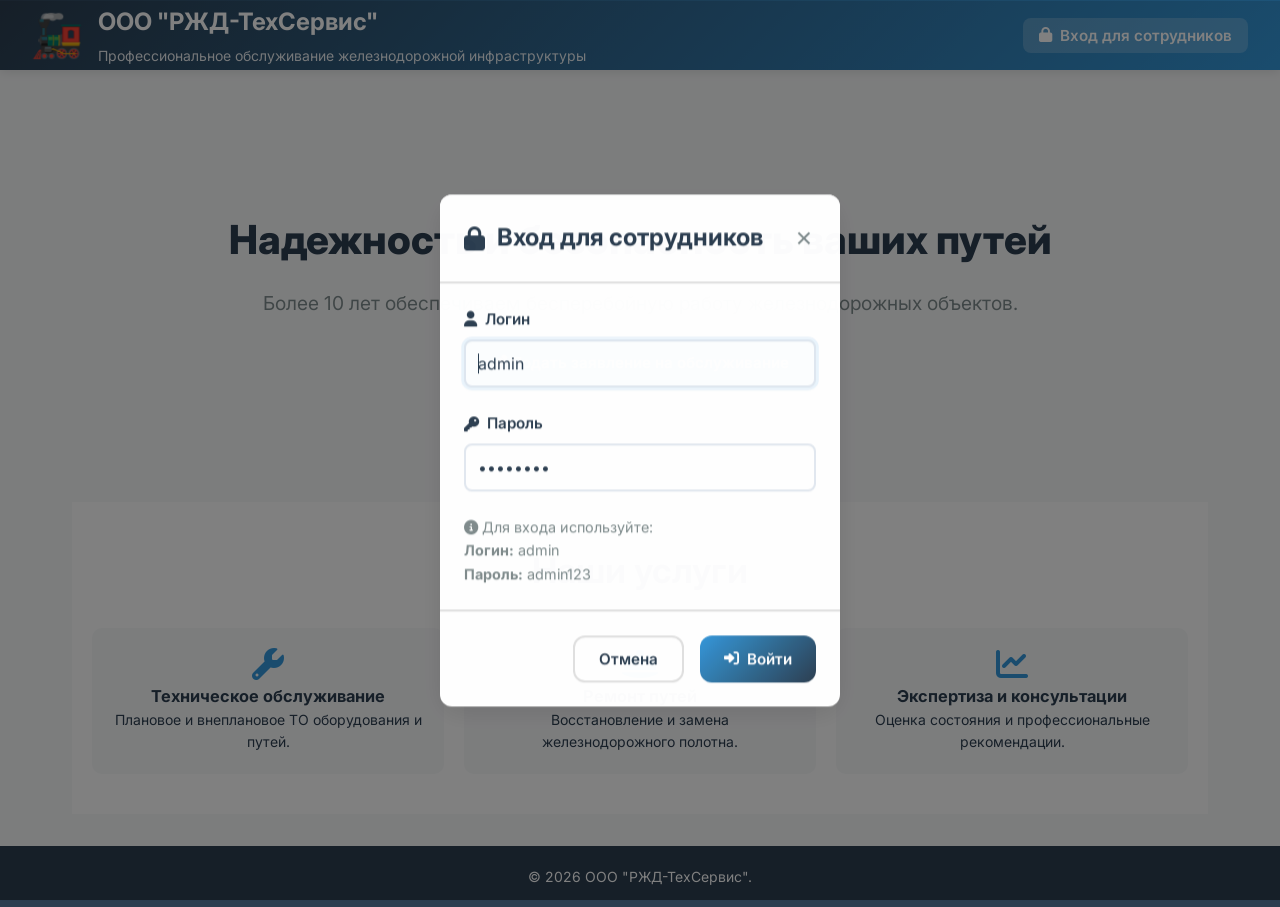
==== commit f1c30b14: "2.0" ====
--- a/admin.html
+++ b/admin.html
@@ -98,6 +98,7 @@
         </aside>
 
         <main class="content-area">
+          <!-- ДАШБОРД (ИСПРАВЛЕННАЯ ВЕРСИЯ - БЕЗ КРУГОВОГО ГРАФИКА) -->
           <section class="content-section active" id="dashboard">
             <div class="section-header">
               <h2><i class="fas fa-tachometer-alt"></i> Панель управления</h2>
@@ -105,42 +106,225 @@
                 <i class="fas fa-sync-alt"></i> Обновить
               </button>
             </div>
-            <div class="stats-grid">
-              <div class="stat-card">
-                <div class="stat-icon">
-                  <i class="fas fa-file-signature"></i>
-                </div>
-                <div class="stat-content">
-                  <h3>Новые заявки</h3>
-                  <div class="stat-value" id="statNewRequests">0</div>
-                </div>
-              </div>
-              <div class="stat-card">
-                <div class="stat-icon"><i class="fas fa-tasks"></i></div>
-                <div class="stat-content">
-                  <h3>Всего заявок</h3>
-                  <div class="stat-value" id="statTotalRequests">0</div>
-                </div>
-              </div>
-              <div class="stat-card">
-                <div class="stat-icon"><i class="fas fa-users"></i></div>
-                <div class="stat-content">
-                  <h3>Клиенты</h3>
-                  <div class="stat-value" id="statClients">0</div>
-                </div>
-              </div>
-              <div class="stat-card">
-                <div class="stat-icon">
-                  <i class="fas fa-concierge-bell"></i>
-                </div>
-                <div class="stat-content">
-                  <h3>Услуги</h3>
-                  <div class="stat-value" id="statServices">0</div>
+
+            <!-- Ключевые показатели (KPI) -->
+            <div class="kpi-grid">
+              <div class="kpi-card revenue">
+                <div class="kpi-icon">
+                  <i class="fas fa-chart-line"></i>
+                </div>
+                <div class="kpi-content">
+                  <div class="kpi-label">Выручка</div>
+                  <div class="kpi-value" id="statTotalRevenue">0 ₽</div>
+                  <div class="kpi-trend positive">
+                    <i class="fas fa-arrow-up"></i> +12.5%
+                  </div>
+                </div>
+              </div>
+
+              <div class="kpi-card contracts">
+                <div class="kpi-icon">
+                  <i class="fas fa-file-contract"></i>
+                </div>
+                <div class="kpi-content">
+                  <div class="kpi-label">Активные договоры</div>
+                  <div class="kpi-value" id="statActiveContracts">0</div>
+                  <div class="kpi-trend neutral">
+                    <i class="fas fa-minus"></i> без изменений
+                  </div>
+                </div>
+              </div>
+
+              <div class="kpi-card invoices">
+                <div class="kpi-icon">
+                  <i class="fas fa-clock"></i>
+                </div>
+                <div class="kpi-content">
+                  <div class="kpi-label">Ожидают оплаты</div>
+                  <div class="kpi-value" id="statPendingInvoices">0</div>
+                  <div class="kpi-trend negative">
+                    <i class="fas fa-exclamation-triangle"></i> 3 просрочено
+                  </div>
+                </div>
+              </div>
+
+              <div class="kpi-card clients">
+                <div class="kpi-icon">
+                  <i class="fas fa-user-tie"></i>
+                </div>
+                <div class="kpi-content">
+                  <div class="kpi-label">Клиенты</div>
+                  <div class="kpi-value" id="statClients">0</div>
+                  <div class="kpi-trend positive">
+                    <i class="fas fa-arrow-up"></i> +2 новых
+                  </div>
+                </div>
+              </div>
+            </div>
+
+            <!-- Статистика заявок -->
+            <div class="stats-row">
+              <div class="stats-card main">
+                <div class="stats-header">
+                  <h3><i class="fas fa-tasks"></i> Заявки</h3>
+                  <span class="stats-badge">Обновлено сейчас</span>
+                </div>
+                <div class="stats-main-simple">
+                  <div class="stats-list-full">
+                    <div class="stats-item">
+                      <span class="stats-item-label"
+                        ><span class="dot new"></span> Новые</span
+                      >
+                      <span class="stats-item-value" id="statNewRequests"
+                        >0</span
+                      >
+                    </div>
+                    <div class="stats-item">
+                      <span class="stats-item-label"
+                        ><span class="dot progress"></span> В работе</span
+                      >
+                      <span class="stats-item-value" id="statInProgressRequests"
+                        >0</span
+                      >
+                    </div>
+                    <div class="stats-item">
+                      <span class="stats-item-label"
+                        ><span class="dot completed"></span> Завершено</span
+                      >
+                      <span class="stats-item-value" id="statCompletedRequests"
+                        >0</span
+                      >
+                    </div>
+                    <div class="stats-item total">
+                      <span class="stats-item-label">Всего заявок</span>
+                      <span class="stats-item-value" id="statTotalRequests"
+                        >0</span
+                      >
+                    </div>
+                  </div>
+                </div>
+              </div>
+
+              <div class="stats-card">
+                <div class="stats-header">
+                  <h3><i class="fas fa-chart-pie"></i> Распределение</h3>
+                </div>
+                <div class="stats-pie-container">
+                  <div class="pie-legend-full">
+                    <div class="legend-item">
+                      <span class="color-dot services"></span>
+                      <span>Услуги</span>
+                      <span class="legend-value" id="statServices">0</span>
+                    </div>
+                    <div class="legend-item">
+                      <span class="color-dot contracts"></span>
+                      <span>Договоры</span>
+                      <span class="legend-value" id="statContractsCount"
+                        >0</span
+                      >
+                    </div>
+                    <div class="legend-item">
+                      <span class="color-dot invoices"></span>
+                      <span>Счета</span>
+                      <span class="legend-value" id="statInvoicesCount">0</span>
+                    </div>
+                  </div>
+                </div>
+              </div>
+            </div>
+
+            <!-- Быстрые действия и последние активности -->
+            <div class="dashboard-grid">
+              <div class="dashboard-card recent">
+                <div class="card-header">
+                  <h3><i class="fas fa-history"></i> Последние заявки</h3>
+                  <a
+                    href="#"
+                    onclick="
+                      document
+                        .querySelector('[data-section=&quot;requests&quot;]')
+                        .click();
+                      return false;
+                    "
+                    class="card-link"
+                    >Все заявки <i class="fas fa-arrow-right"></i
+                  ></a>
+                </div>
+                <div class="recent-list" id="recentRequests">
+                  <div class="loading-state">
+                    <i class="fas fa-spinner fa-spin"></i> Загрузка...
+                  </div>
+                </div>
+              </div>
+
+              <div class="dashboard-card quick-actions-modern">
+                <div class="card-header">
+                  <h3><i class="fas fa-bolt"></i> Быстрые действия</h3>
+                </div>
+                <div class="actions-modern-grid">
+                  <button
+                    class="action-modern"
+                    onclick="showModal('serviceModal')"
+                  >
+                    <i class="fas fa-concierge-bell"></i>
+                    <span>Новая услуга</span>
+                  </button>
+                  <button
+                    class="action-modern"
+                    onclick="showModal('clientModal')"
+                  >
+                    <i class="fas fa-user-plus"></i>
+                    <span>Новый клиент</span>
+                  </button>
+                  <button
+                    class="action-modern"
+                    onclick="showModal('contractModal')"
+                  >
+                    <i class="fas fa-file-contract"></i>
+                    <span>Новый договор</span>
+                  </button>
+                  <button
+                    class="action-modern"
+                    onclick="showModal('invoiceModal')"
+                  >
+                    <i class="fas fa-receipt"></i>
+                    <span>Выставить счет</span>
+                  </button>
+                </div>
+              </div>
+
+              <div class="dashboard-card upcoming">
+                <div class="card-header">
+                  <h3><i class="fas fa-calendar-alt"></i> Скоро истекают</h3>
+                </div>
+                <div class="upcoming-list" id="upcomingDeadlines">
+                  <div class="loading-state">
+                    <i class="fas fa-spinner fa-spin"></i> Загрузка...
+                  </div>
+                </div>
+              </div>
+
+              <div class="dashboard-card activity">
+                <div class="card-header">
+                  <h3><i class="fas fa-chart-bar"></i> Активность</h3>
+                  <span class="badge">За 7 дней</span>
+                </div>
+                <div class="activity-chart">
+                  <div class="bar-chart">
+                    <div class="bar" style="height: 40px"><span>Пн</span></div>
+                    <div class="bar" style="height: 65px"><span>Вт</span></div>
+                    <div class="bar" style="height: 55px"><span>Ср</span></div>
+                    <div class="bar" style="height: 80px"><span>Чт</span></div>
+                    <div class="bar" style="height: 45px"><span>Пт</span></div>
+                    <div class="bar" style="height: 30px"><span>Сб</span></div>
+                    <div class="bar" style="height: 25px"><span>Вс</span></div>
+                  </div>
                 </div>
               </div>
             </div>
           </section>
 
+          <!-- Секция Заявки -->
           <section class="content-section" id="requests">
             <div class="section-header">
               <h2><i class="fas fa-file-signature"></i> Заявки от клиентов</h2>
@@ -183,6 +367,7 @@
             </div>
           </section>
 
+          <!-- Секция Услуги -->
           <section class="content-section" id="services">
             <div class="section-header">
               <h2><i class="fas fa-concierge-bell"></i> Услуги компании</h2>
@@ -243,6 +428,7 @@
             </div>
           </section>
 
+          <!-- Секция Клиенты -->
           <section class="content-section" id="clients">
             <div class="section-header">
               <h2><i class="fas fa-users"></i> Клиенты</h2>
@@ -294,6 +480,7 @@
             </div>
           </section>
 
+          <!-- Секция Прайс-листы -->
           <section class="content-section" id="price-lists">
             <div class="section-header">
               <h2><i class="fas fa-file-invoice-dollar"></i> Прайс-листы</h2>
@@ -312,6 +499,7 @@
             <div id="priceListsContainer"></div>
           </section>
 
+          <!-- Секция Договоры -->
           <section class="content-section" id="contracts">
             <div class="section-header">
               <h2><i class="fas fa-file-contract"></i> Договоры</h2>
@@ -365,6 +553,7 @@
             </div>
           </section>
 
+          <!-- Секция Счета -->
           <section class="content-section" id="invoices">
             <div class="section-header">
               <h2><i class="fas fa-receipt"></i> Счета</h2>
@@ -391,7 +580,6 @@
                   <option value="pending">Ожидают оплаты</option>
                   <option value="paid">Оплаченные</option>
                   <option value="cancelled">Отмененные</option>
-                  <option value="overdue">Просроченные</option>
                 </select>
               </div>
             </div>
@@ -421,9 +609,7 @@
 
       <footer class="app-footer">
         <div class="footer-content">
-          <div>
-            Курсовой проект: ООО "РЖД-ТехСервис" | Система подачи заявлений
-          </div>
+          <div>ООО "РЖД-ТехСервис" | Система подачи заявлений</div>
           <div class="tech-stack">
             <span class="badge">MySQL</span>
             <span class="badge">Node.js</span>
@@ -433,6 +619,7 @@
       </footer>
     </div>
 
+    <!-- Модальное окно Услуги -->
     <div class="modal-overlay" id="serviceModal">
       <div class="modal modal-lg">
         <div class="modal-header">
@@ -511,6 +698,7 @@
       </div>
     </div>
 
+    <!-- Модальное окно Клиенты -->
     <div class="modal-overlay" id="clientModal">
       <div class="modal modal-lg">
         <div class="modal-header">
@@ -569,6 +757,7 @@
       </div>
     </div>
 
+    <!-- Модальное окно Прайс-листы -->
     <div class="modal-overlay" id="priceListModal">
       <div class="modal modal-lg">
         <div class="modal-header">
@@ -632,6 +821,7 @@
       </div>
     </div>
 
+    <!-- Модальное окно Договоры -->
     <div class="modal-overlay" id="contractModal">
       <div class="modal modal-lg">
         <div class="modal-header">
@@ -710,6 +900,7 @@
       </div>
     </div>
 
+    <!-- Модальное окно Счета -->
     <div class="modal-overlay" id="invoiceModal">
       <div class="modal modal-lg">
         <div class="modal-header">
@@ -784,6 +975,7 @@
       </div>
     </div>
 
+    <!-- Модальное окно Изменение статуса заявки -->
     <div class="modal-overlay" id="requestStatusModal">
       <div class="modal">
         <div class="modal-header">
@@ -831,6 +1023,8 @@
         </div>
       </div>
     </div>
+
+    <!-- Модальное окно Подтверждение удаления -->
     <div class="modal-overlay" id="deleteModal">
       <div class="modal">
         <div class="modal-header">
--- a/style.css
+++ b/style.css
@@ -1500,16 +1500,459 @@
   color: var(--text-secondary);
 }
 
+.kpi-grid {
+  display: grid;
+  grid-template-columns: repeat(4, 1fr);
+  gap: 20px;
+  margin-bottom: 30px;
+}
+
+.kpi-card {
+  background: var(--bg-card);
+  border-radius: 16px;
+  padding: 24px;
+  display: flex;
+  align-items: center;
+  gap: 20px;
+  box-shadow: 0 4px 20px rgba(0, 0, 0, 0.05);
+  transition: all 0.3s ease;
+  border: 1px solid var(--border-color);
+  position: relative;
+  overflow: hidden;
+}
+
+.kpi-card::before {
+  content: "";
+  position: absolute;
+  top: 0;
+  left: 0;
+  width: 4px;
+  height: 100%;
+}
+
+.kpi-card.revenue::before {
+  background: linear-gradient(180deg, #27ae60, #2ecc71);
+}
+.kpi-card.contracts::before {
+  background: linear-gradient(180deg, #3498db, #2980b9);
+}
+.kpi-card.invoices::before {
+  background: linear-gradient(180deg, #f39c12, #e67e22);
+}
+.kpi-card.clients::before {
+  background: linear-gradient(180deg, #9b59b6, #8e44ad);
+}
+
+.kpi-card:hover {
+  transform: translateY(-5px);
+  box-shadow: 0 8px 30px rgba(0, 0, 0, 0.15);
+}
+
+.kpi-icon {
+  width: 60px;
+  height: 60px;
+  border-radius: 50%;
+  display: flex;
+  align-items: center;
+  justify-content: center;
+  font-size: 24px;
+}
+
+.kpi-card.revenue .kpi-icon {
+  background: rgba(39, 174, 96, 0.15);
+  color: #27ae60;
+}
+.kpi-card.contracts .kpi-icon {
+  background: rgba(52, 152, 219, 0.15);
+  color: #3498db;
+}
+.kpi-card.invoices .kpi-icon {
+  background: rgba(243, 156, 18, 0.15);
+  color: #f39c12;
+}
+.kpi-card.clients .kpi-icon {
+  background: rgba(155, 89, 182, 0.15);
+  color: #9b59b6;
+}
+
+.kpi-content {
+  flex: 1;
+}
+
+.kpi-label {
+  font-size: 14px;
+  color: var(--text-secondary);
+  margin-bottom: 5px;
+}
+
+.kpi-value {
+  font-size: 28px;
+  font-weight: 700;
+  color: var(--text-primary);
+  margin-bottom: 5px;
+}
+
+.kpi-trend {
+  font-size: 12px;
+  display: flex;
+  align-items: center;
+  gap: 5px;
+}
+
+.kpi-trend.positive {
+  color: #27ae60;
+}
+.kpi-trend.negative {
+  color: #e74c3c;
+}
+.kpi-trend.neutral {
+  color: #7f8c8d;
+}
+
+.stats-row {
+  display: grid;
+  grid-template-columns: 1fr 1fr;
+  gap: 20px;
+  margin-bottom: 30px;
+}
+
+.stats-card {
+  background: var(--bg-card);
+  border-radius: 16px;
+  padding: 24px;
+  box-shadow: 0 4px 20px rgba(0, 0, 0, 0.05);
+  border: 1px solid var(--border-color);
+}
+
+.stats-card.main {
+  background: linear-gradient(135deg, var(--bg-card), var(--bg-secondary));
+}
+
+.stats-header {
+  display: flex;
+  justify-content: space-between;
+  align-items: center;
+  margin-bottom: 20px;
+}
+
+.stats-header h3 {
+  font-size: 18px;
+  display: flex;
+  align-items: center;
+  gap: 10px;
+  color: var(--text-primary);
+  margin: 0;
+}
+
+.stats-badge {
+  background: var(--primary-color);
+  color: white;
+  padding: 4px 12px;
+  border-radius: 20px;
+  font-size: 12px;
+  font-weight: 500;
+}
+
+.stats-main-simple {
+  width: 100%;
+}
+
+.stats-list-full {
+  width: 100%;
+}
+
+.stats-list-full .stats-item {
+  display: flex;
+  justify-content: space-between;
+  align-items: center;
+  padding: 12px 0;
+  border-bottom: 1px solid var(--border-color);
+}
+
+.stats-list-full .stats-item:last-child {
+  border-bottom: none;
+}
+
+.stats-list-full .stats-item.total {
+  margin-top: 15px;
+  padding-top: 15px;
+  border-top: 2px solid var(--border-color);
+  font-weight: 700;
+  font-size: 1.1rem;
+}
+
+.stats-list-full .stats-item-label {
+  display: flex;
+  align-items: center;
+  gap: 10px;
+  font-size: 1rem;
+}
+
+.stats-list-full .stats-item-value {
+  font-weight: 600;
+  font-size: 1.2rem;
+}
+
+.stats-list-full .dot {
+  width: 10px;
+  height: 10px;
+  border-radius: 50%;
+  display: inline-block;
+}
+
+.stats-list-full .dot.new {
+  background: #f39c12;
+}
+.stats-list-full .dot.progress {
+  background: #3498db;
+}
+.stats-list-full .dot.completed {
+  background: #27ae60;
+}
+
+.pie-legend-full {
+  width: 100%;
+  padding: 10px 0;
+}
+
+.pie-legend-full .legend-item {
+  display: flex;
+  align-items: center;
+  gap: 15px;
+  padding: 12px 0;
+  border-bottom: 1px dashed var(--border-color);
+  font-size: 1rem;
+}
+
+.pie-legend-full .legend-item:last-child {
+  border-bottom: none;
+}
+
+.pie-legend-full .color-dot {
+  width: 12px;
+  height: 12px;
+  border-radius: 50%;
+}
+
+.pie-legend-full .color-dot.services {
+  background: #3498db;
+}
+.pie-legend-full .color-dot.contracts {
+  background: #9b59b6;
+}
+.pie-legend-full .color-dot.invoices {
+  background: #f39c12;
+}
+
+.pie-legend-full .legend-value {
+  margin-left: auto;
+  font-weight: 600;
+  font-size: 1.1rem;
+}
+
+.dashboard-grid {
+  display: grid;
+  grid-template-columns: repeat(2, 1fr);
+  gap: 20px;
+}
+
+.dashboard-card {
+  background: var(--bg-card);
+  border-radius: 16px;
+  padding: 24px;
+  box-shadow: 0 4px 20px rgba(0, 0, 0, 0.05);
+  border: 1px solid var(--border-color);
+}
+
+.card-header {
+  display: flex;
+  justify-content: space-between;
+  align-items: center;
+  margin-bottom: 20px;
+}
+
+.card-header h3 {
+  font-size: 16px;
+  display: flex;
+  align-items: center;
+  gap: 8px;
+  color: var(--text-primary);
+}
+
+.card-link {
+  color: var(--secondary-color);
+  font-size: 13px;
+  display: flex;
+  align-items: center;
+  gap: 5px;
+  transition: gap 0.3s;
+  text-decoration: none;
+}
+
+.card-link:hover {
+  gap: 8px;
+}
+
+.recent-list,
+.upcoming-list {
+  display: flex;
+  flex-direction: column;
+  gap: 12px;
+}
+
+.recent-item,
+.upcoming-item {
+  display: flex;
+  justify-content: space-between;
+  align-items: center;
+  padding: 12px;
+  background: var(--bg-secondary);
+  border-radius: 12px;
+  transition: transform 0.3s;
+}
+
+.recent-item:hover,
+.upcoming-item:hover {
+  transform: translateX(5px);
+}
+
+.recent-info h4 {
+  font-size: 14px;
+  margin-bottom: 4px;
+  color: var(--text-primary);
+}
+
+.recent-info p {
+  font-size: 12px;
+  color: var(--text-secondary);
+}
+
+.recent-status {
+  font-size: 11px;
+  padding: 4px 8px;
+  border-radius: 20px;
+  font-weight: 500;
+}
+
+.recent-status.new {
+  background: rgba(243, 156, 18, 0.1);
+  color: #f39c12;
+}
+.recent-status.progress {
+  background: rgba(52, 152, 219, 0.1);
+  color: #3498db;
+}
+.recent-status.completed {
+  background: rgba(39, 174, 96, 0.1);
+  color: #27ae60;
+}
+.recent-status.cancelled {
+  background: rgba(231, 76, 60, 0.1);
+  color: #e74c3c;
+}
+
+.actions-modern-grid {
+  display: grid;
+  grid-template-columns: repeat(2, 1fr);
+  gap: 12px;
+}
+
+.action-modern {
+  background: var(--bg-secondary);
+  border: 1px solid var(--border-color);
+  border-radius: 12px;
+  padding: 16px;
+  display: flex;
+  flex-direction: column;
+  align-items: center;
+  gap: 8px;
+  cursor: pointer;
+  transition: all 0.3s;
+  color: var(--text-primary);
+  width: 100%;
+}
+
+.action-modern:hover {
+  background: var(--bg-hover);
+  border-color: var(--secondary-color);
+  transform: translateY(-3px);
+}
+
+.action-modern i {
+  font-size: 24px;
+  color: var(--secondary-color);
+}
+
+.action-modern span {
+  font-size: 12px;
+  font-weight: 500;
+}
+
+.activity-chart {
+  margin-top: 15px;
+}
+
+.bar-chart {
+  display: flex;
+  align-items: flex-end;
+  justify-content: space-around;
+  height: 100px;
+  gap: 5px;
+}
+
+.bar {
+  flex: 1;
+  background: linear-gradient(to top, #3498db, #2980b9);
+  border-radius: 6px 6px 0 0;
+  position: relative;
+  min-width: 30px;
+  transition: height 0.3s;
+  animation: barGrow 0.5s ease-out;
+}
+
+@keyframes barGrow {
+  from {
+    height: 0;
+  }
+}
+
+.bar span {
+  position: absolute;
+  bottom: -25px;
+  left: 50%;
+  transform: translateX(-50%);
+  font-size: 11px;
+  color: var(--text-secondary);
+  white-space: nowrap;
+}
+
+.upcoming-item {
+  background: var(--bg-secondary);
+  cursor: pointer;
+}
+
+.upcoming-item.warning {
+  border-left: 3px solid #f39c12;
+}
+
+.upcoming-item.danger {
+  border-left: 3px solid #e74c3c;
+}
+
+.text-danger {
+  color: #e74c3c !important;
+}
+
 @media (max-width: 1200px) {
-  :root {
-    --sidebar-width: 250px;
-  }
-
-  .content-area {
-    max-width: calc(100vw - var(--sidebar-width));
-  }
-
-  .form-grid {
+  .kpi-grid {
+    grid-template-columns: repeat(2, 1fr);
+  }
+
+  .stats-row {
+    grid-template-columns: 1fr;
+  }
+
+  .dashboard-grid {
     grid-template-columns: 1fr;
   }
 }
@@ -1612,6 +2055,36 @@
 
   .form-actions .btn {
     width: 100%;
+  }
+
+  .kpi-grid {
+    grid-template-columns: 1fr;
+  }
+
+  .stats-main {
+    flex-direction: column;
+    align-items: center;
+    text-align: center;
+  }
+
+  .actions-modern-grid {
+    grid-template-columns: 1fr;
+  }
+
+  .stats-circle {
+    margin: 0 auto 20px;
+  }
+
+  .stats-row {
+    grid-template-columns: 1fr;
+  }
+
+  .stats-list-full .stats-item-label {
+    font-size: 0.95rem;
+  }
+
+  .stats-list-full .stats-item-value {
+    font-size: 1.1rem;
   }
 }
 
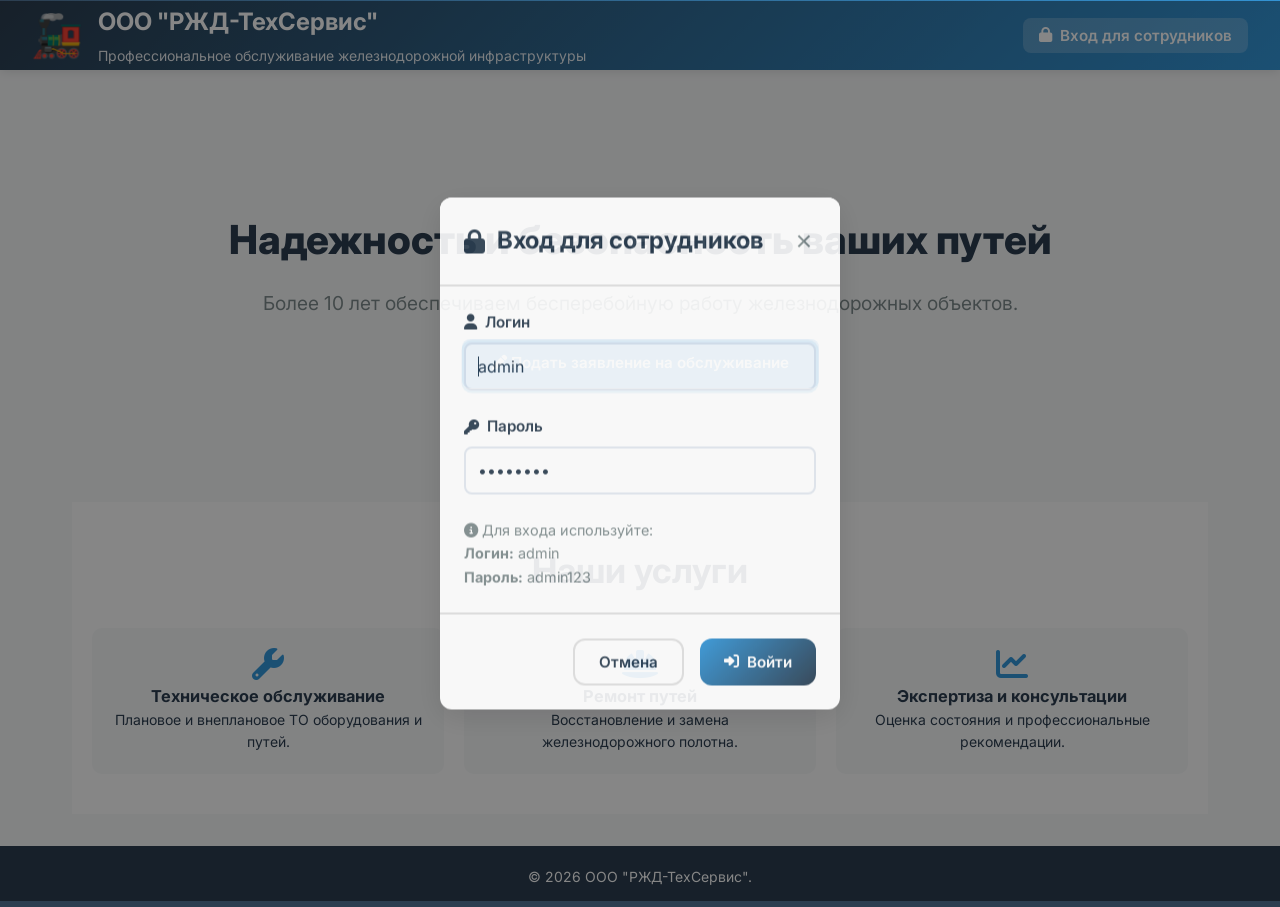
==== commit c7911c74: "Update admin.html" ====
--- a/admin.html
+++ b/admin.html
@@ -1056,6 +1056,5 @@
     </div>
 
     <script src="/admin.js"></script>
-    <script src="/protect.js"></script>
   </body>
 </html>
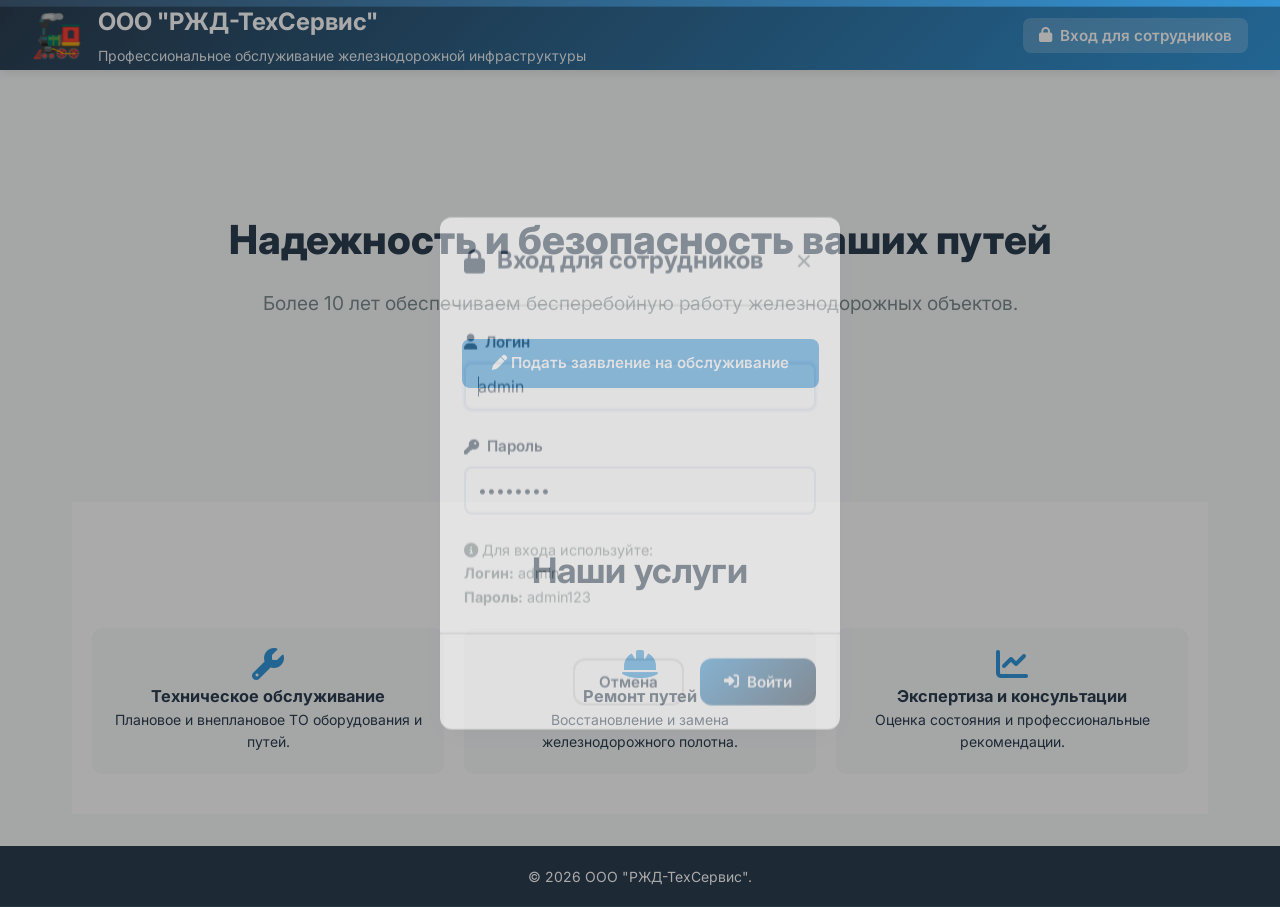
==== commit 6ab500d3: "Update admin.html" ====
--- a/admin.html
+++ b/admin.html
@@ -1054,7 +1054,6 @@
         </div>
       </div>
     </div>
-
     <script src="/admin.js"></script>
   </body>
 </html>
